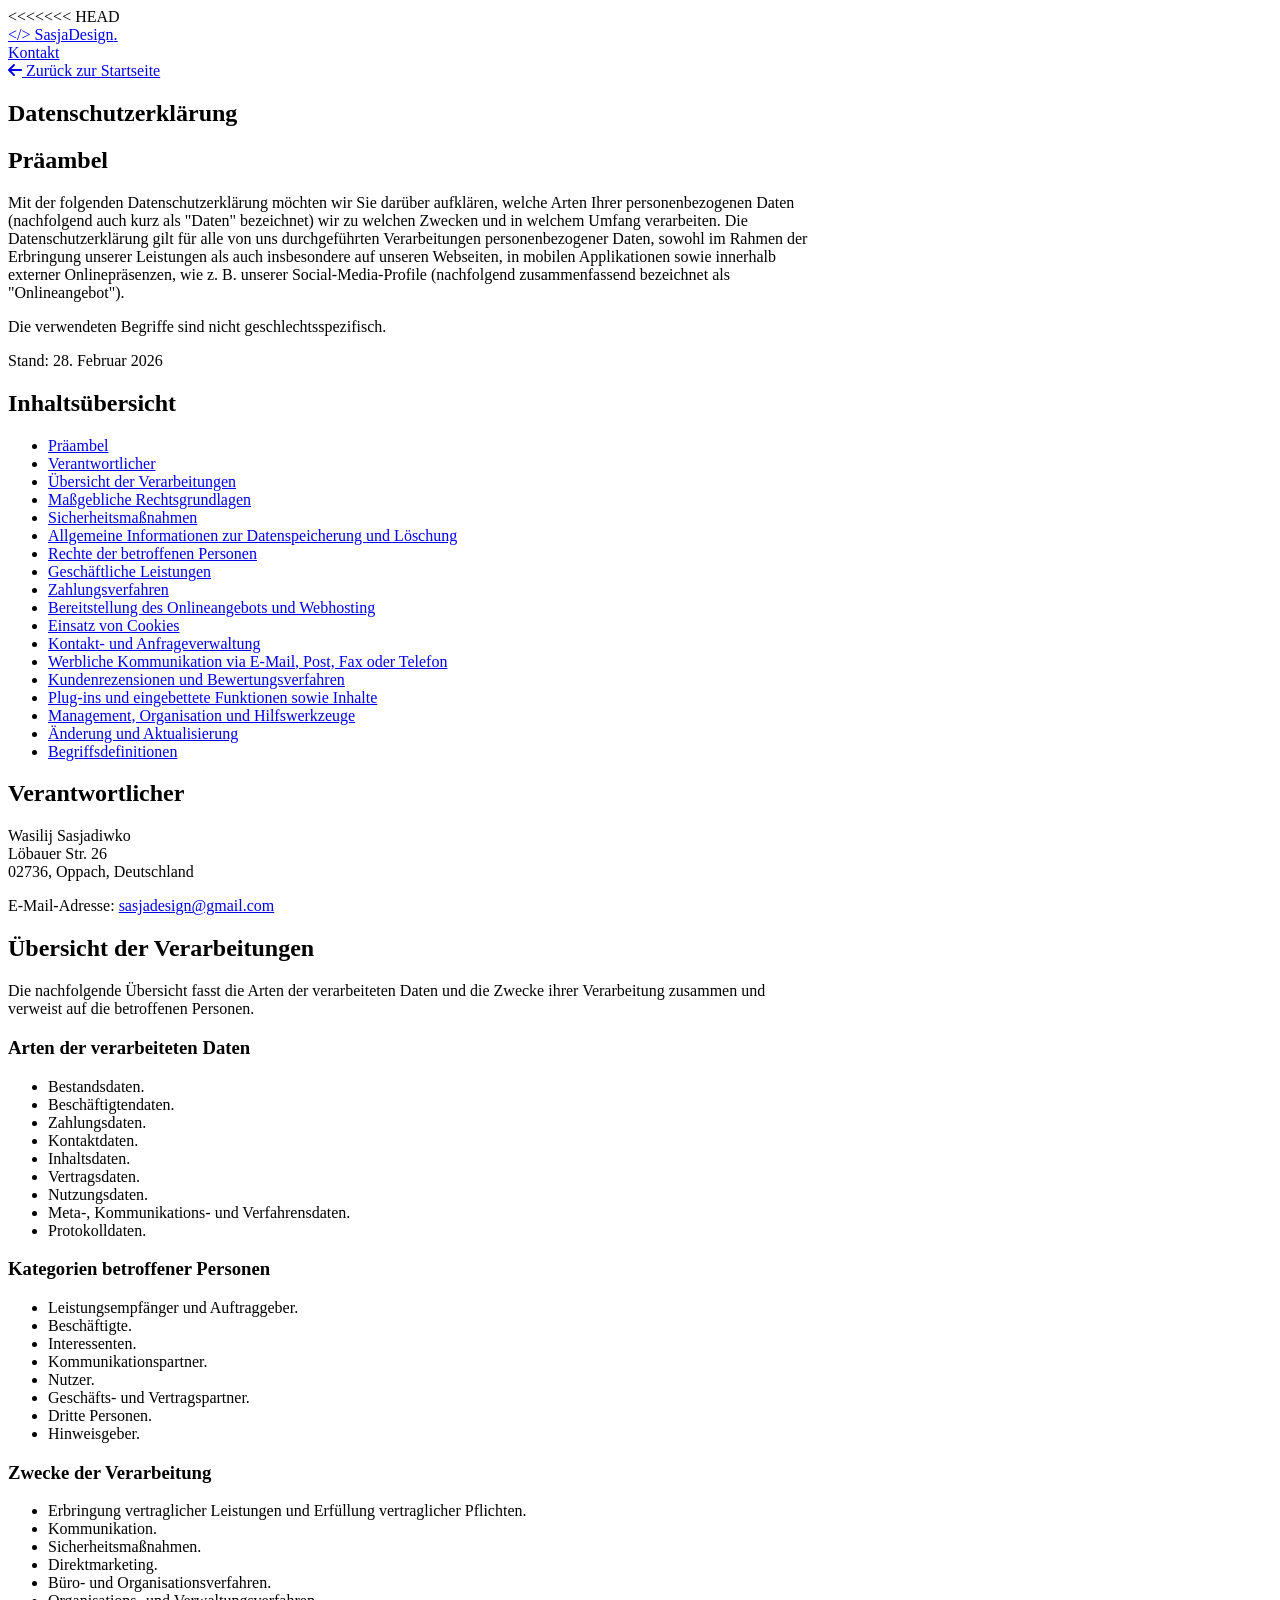
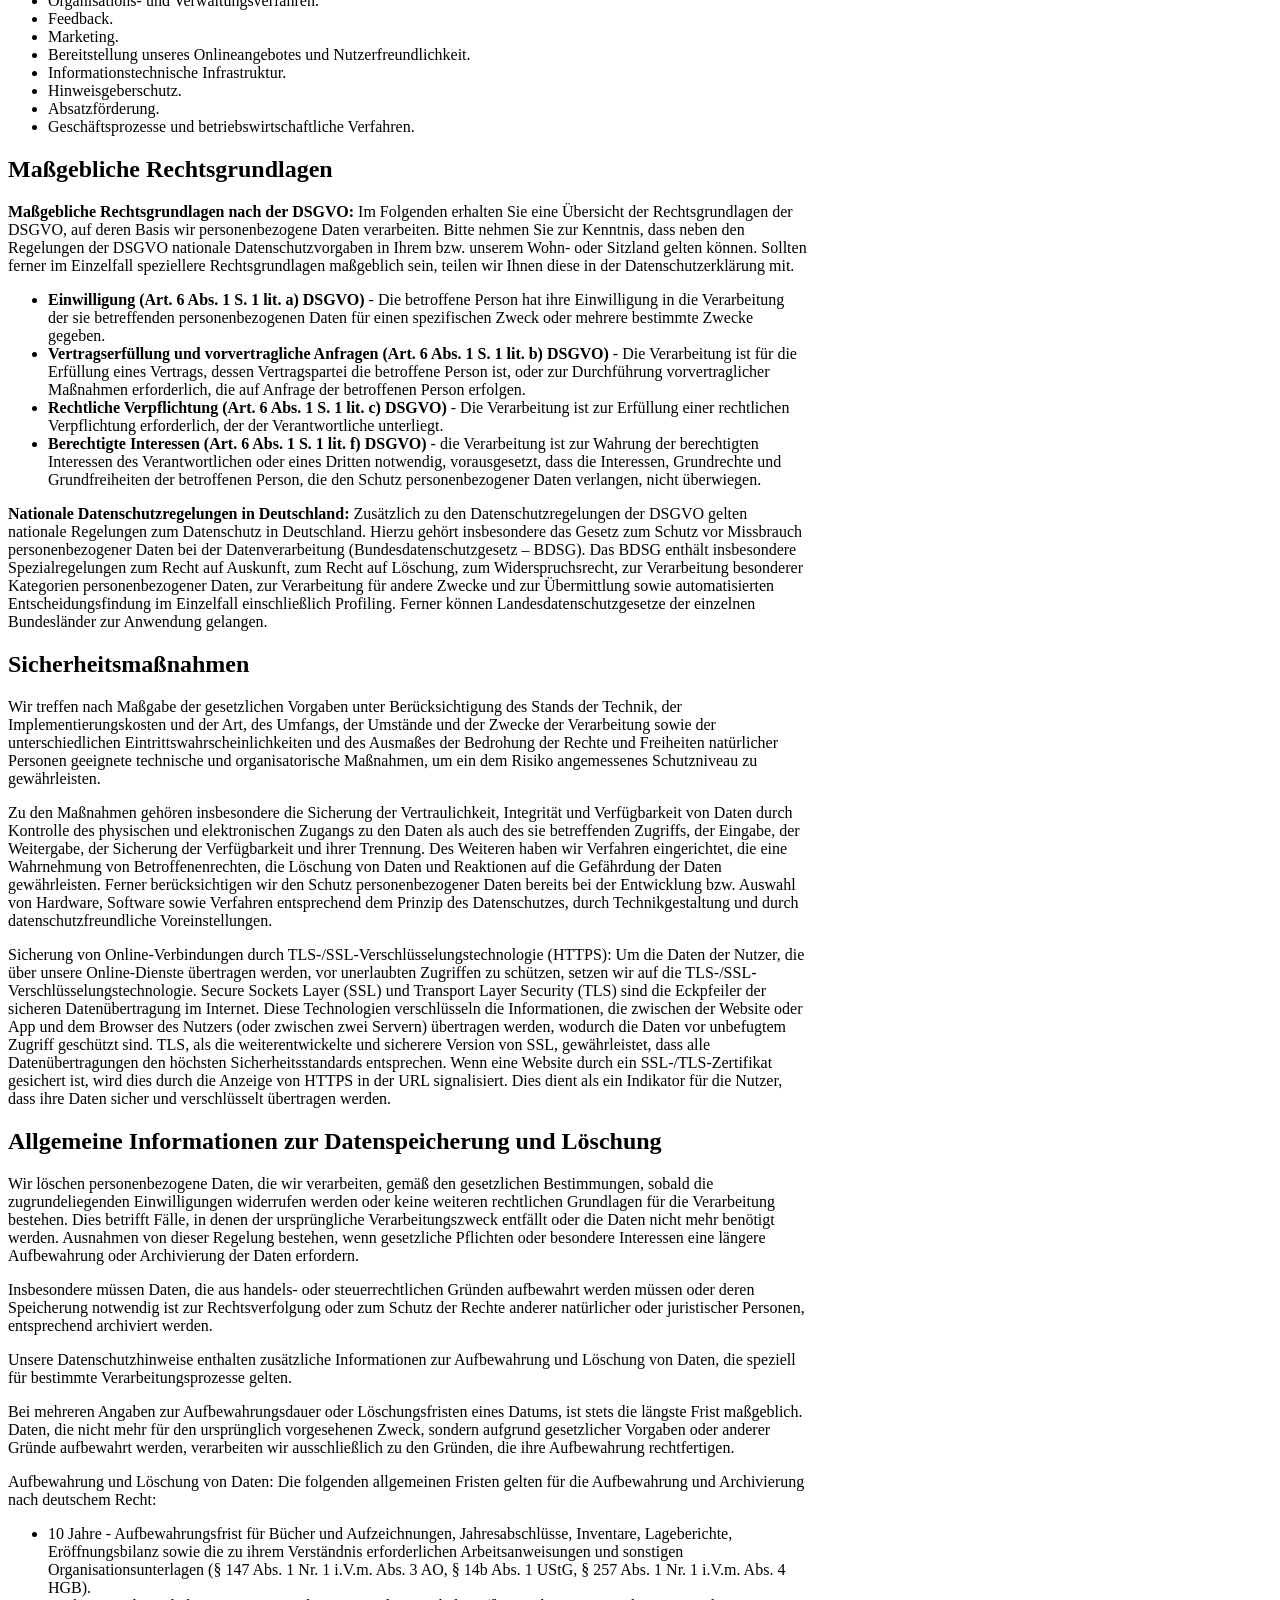
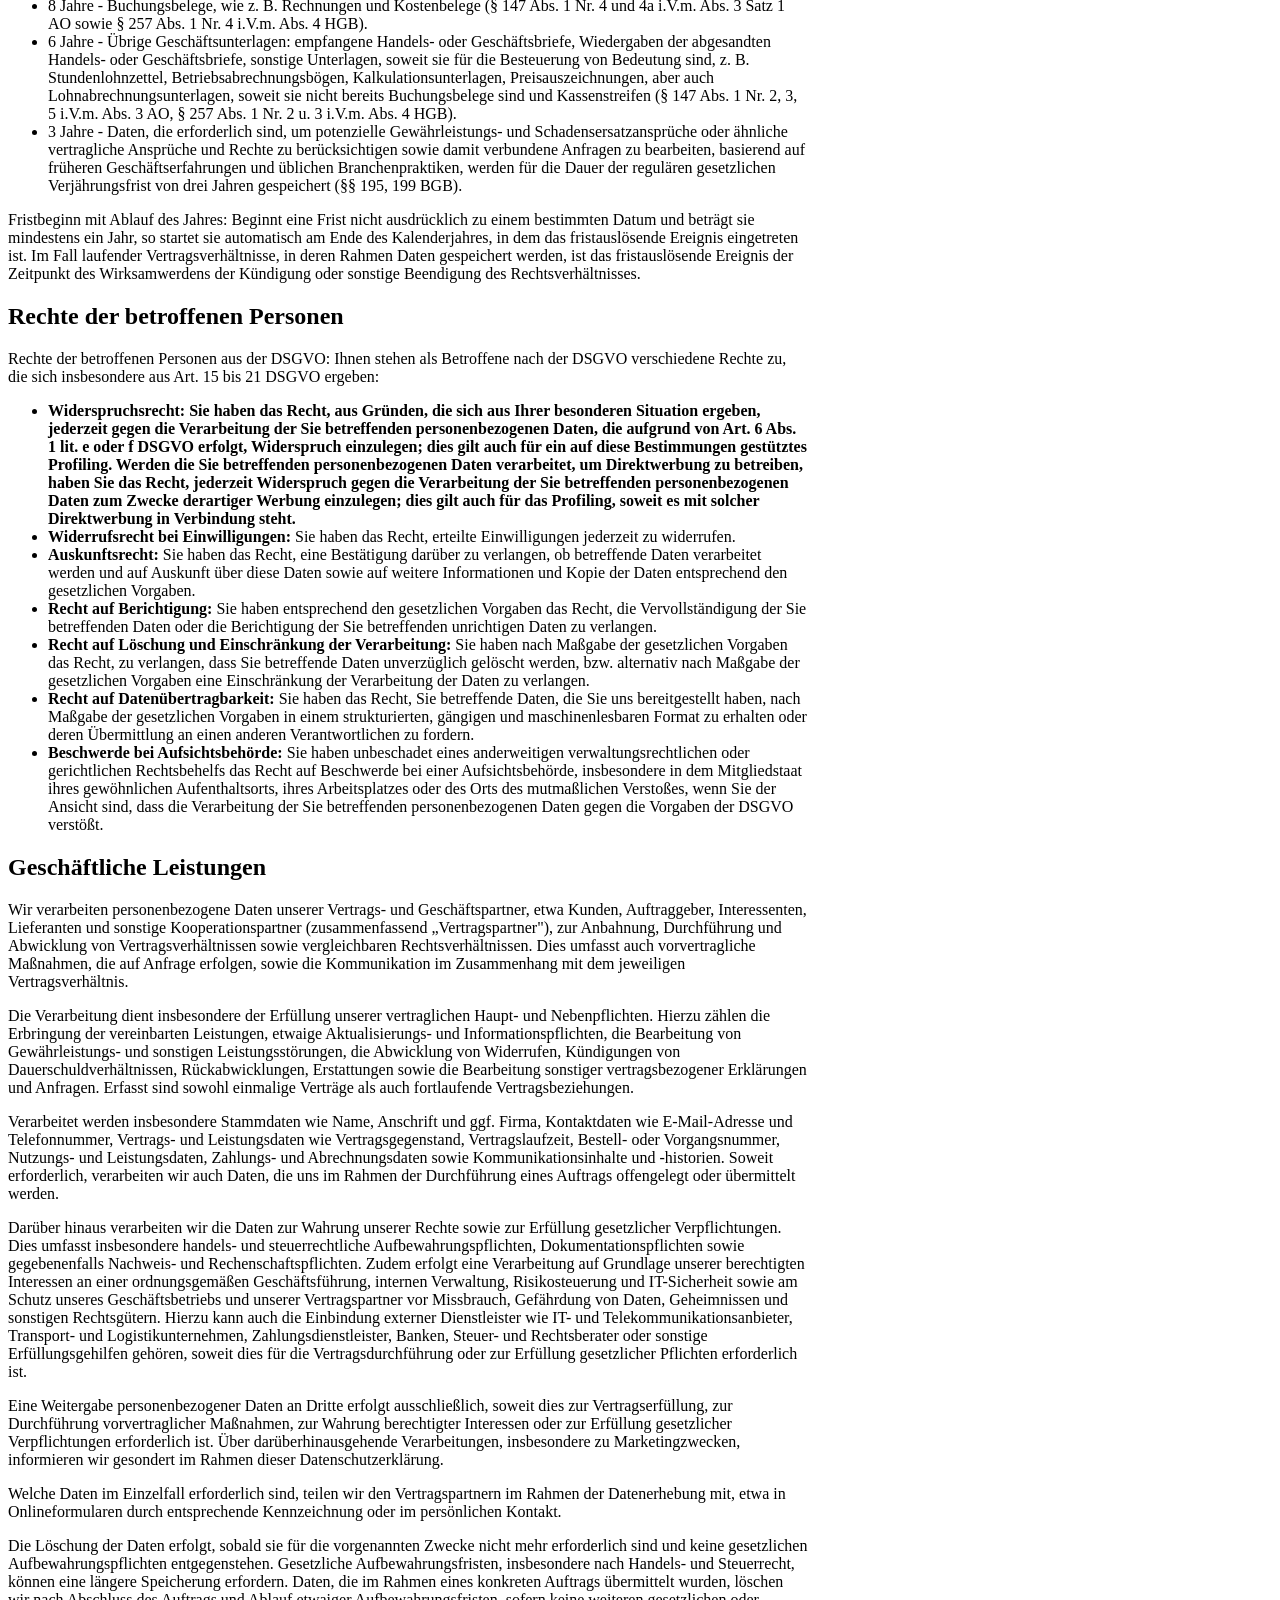
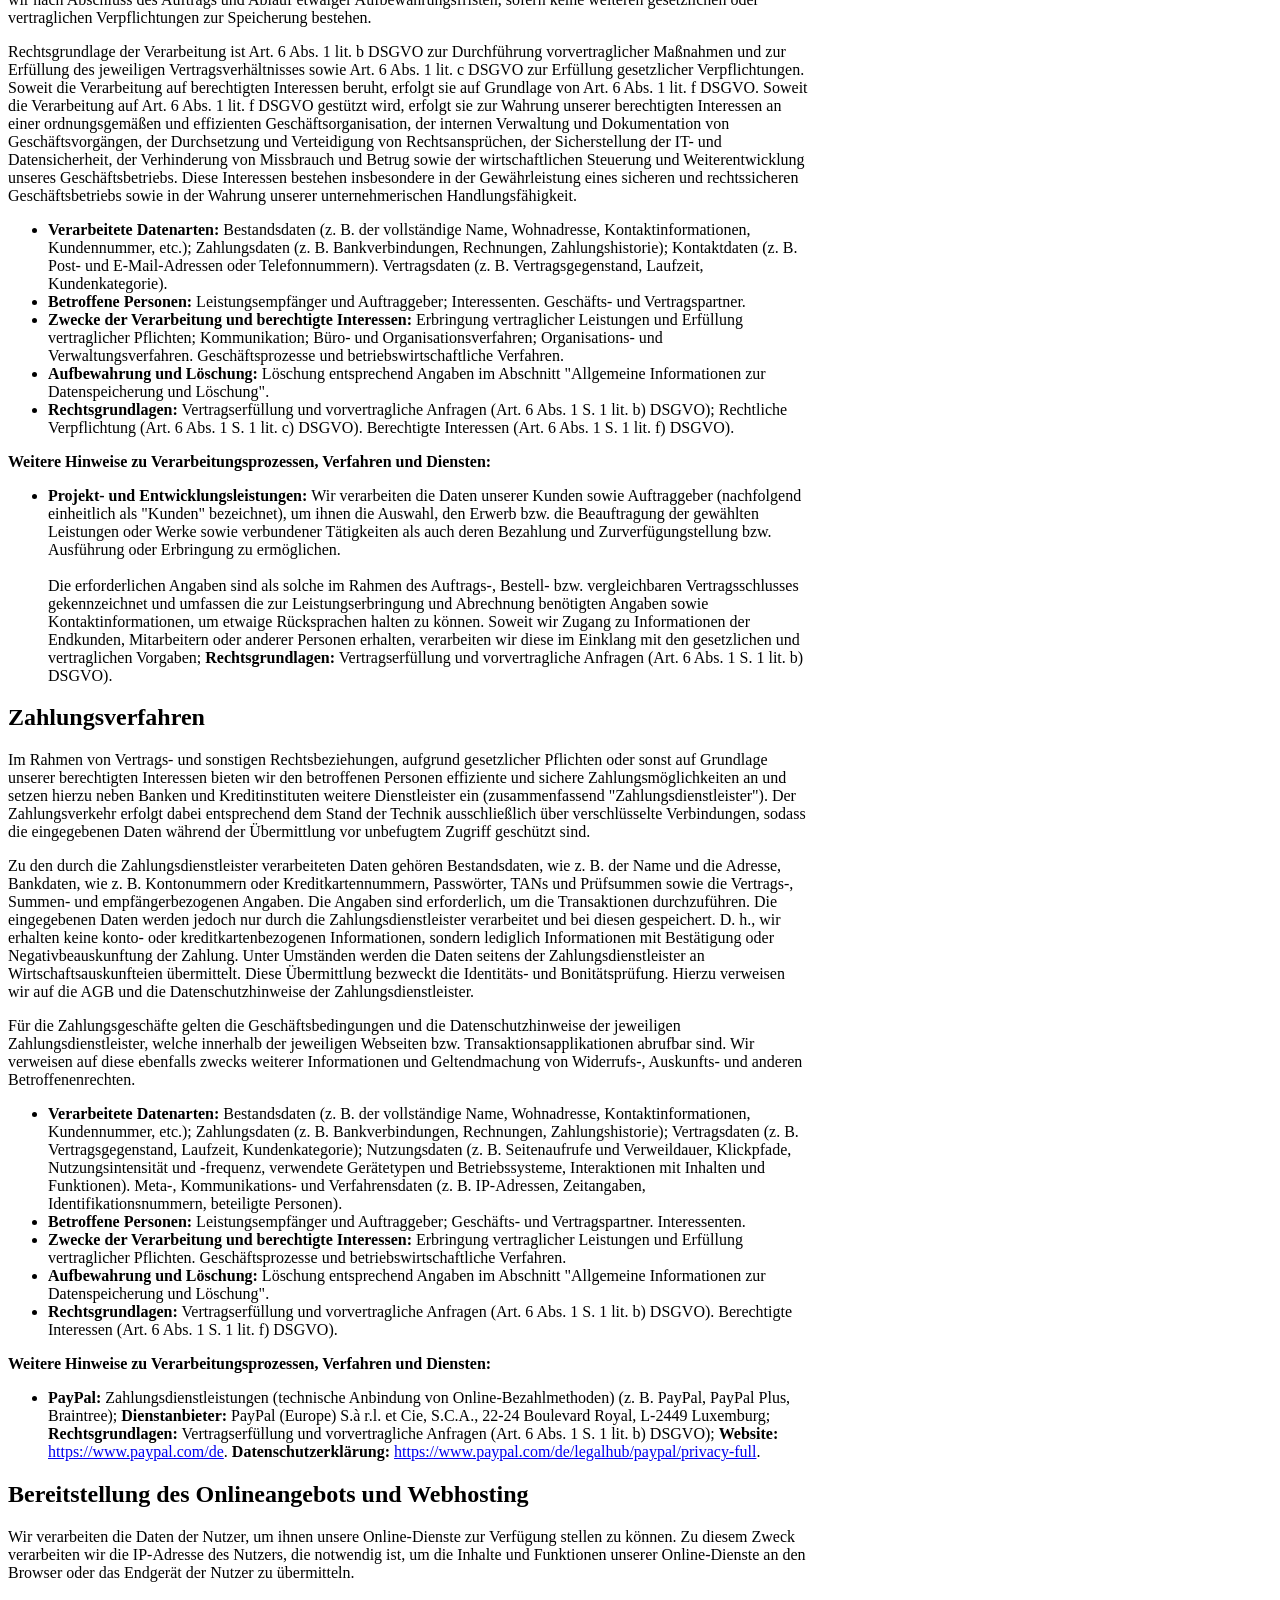
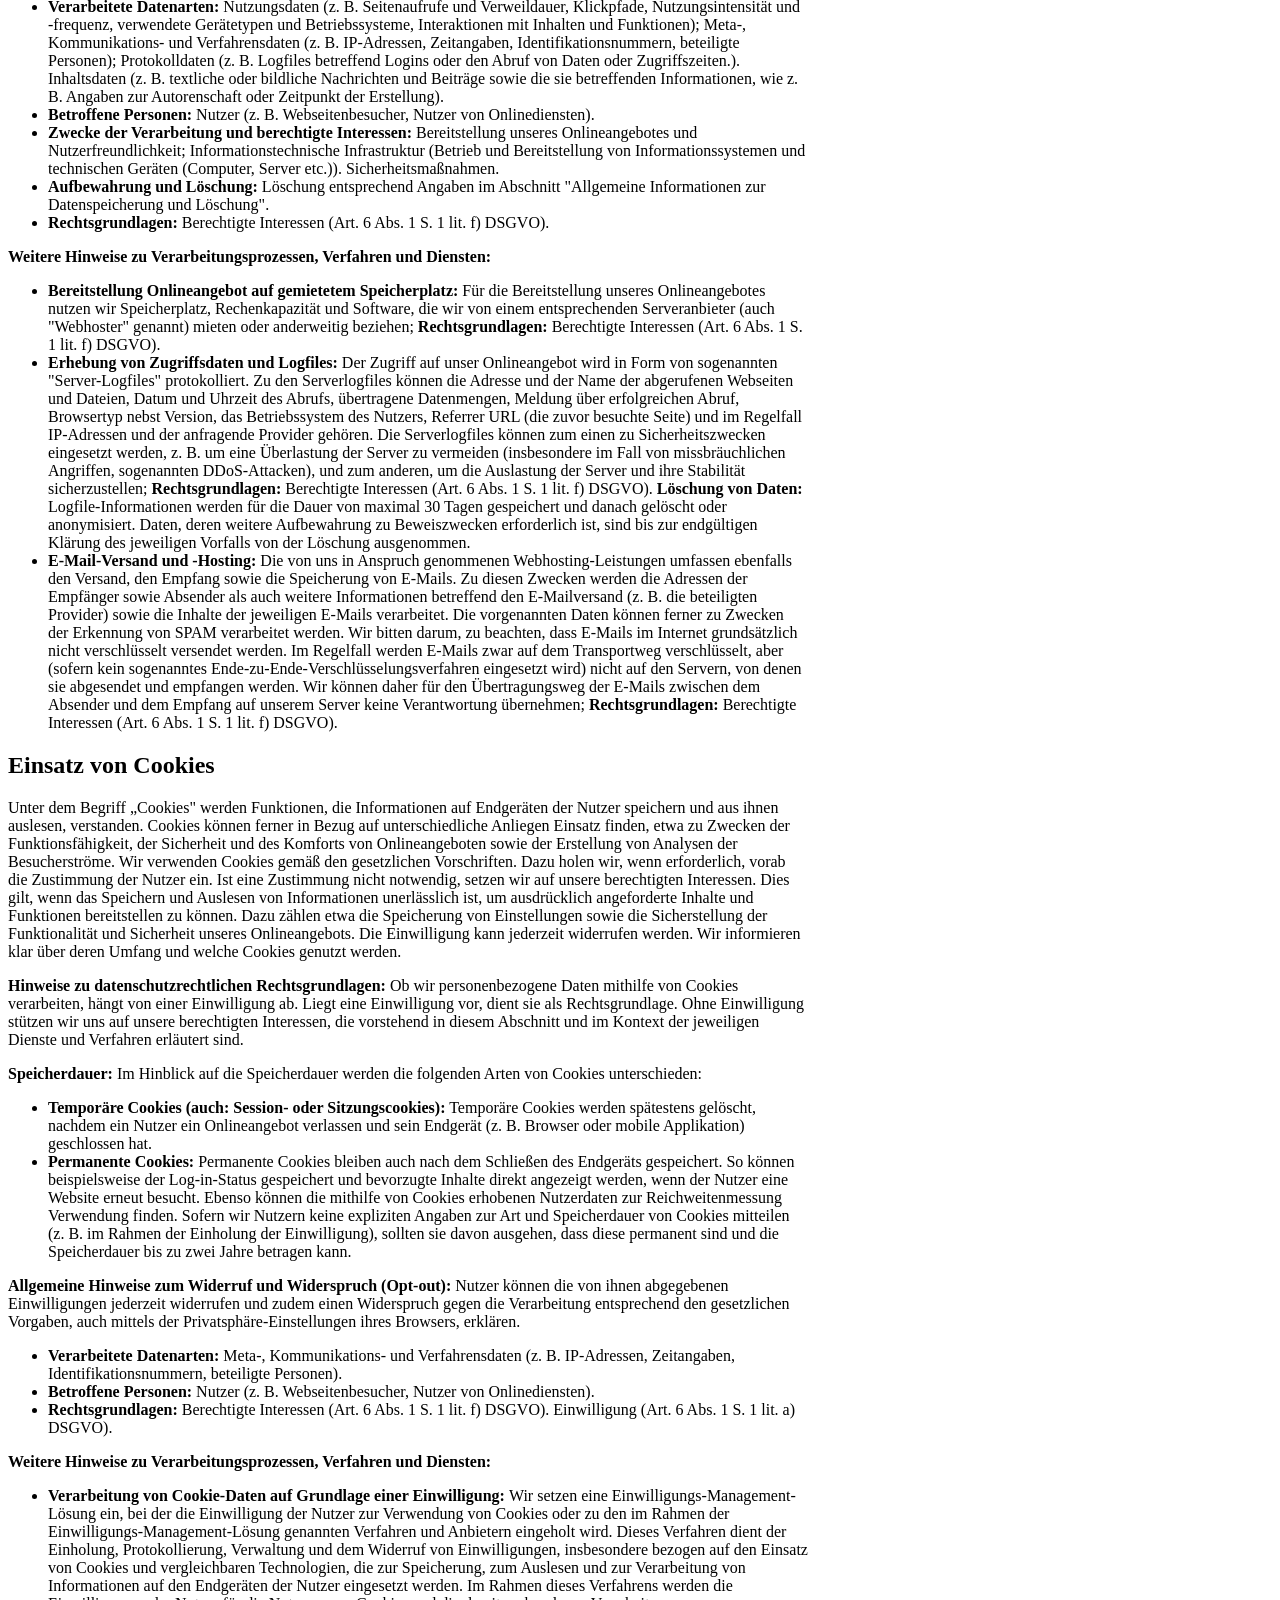
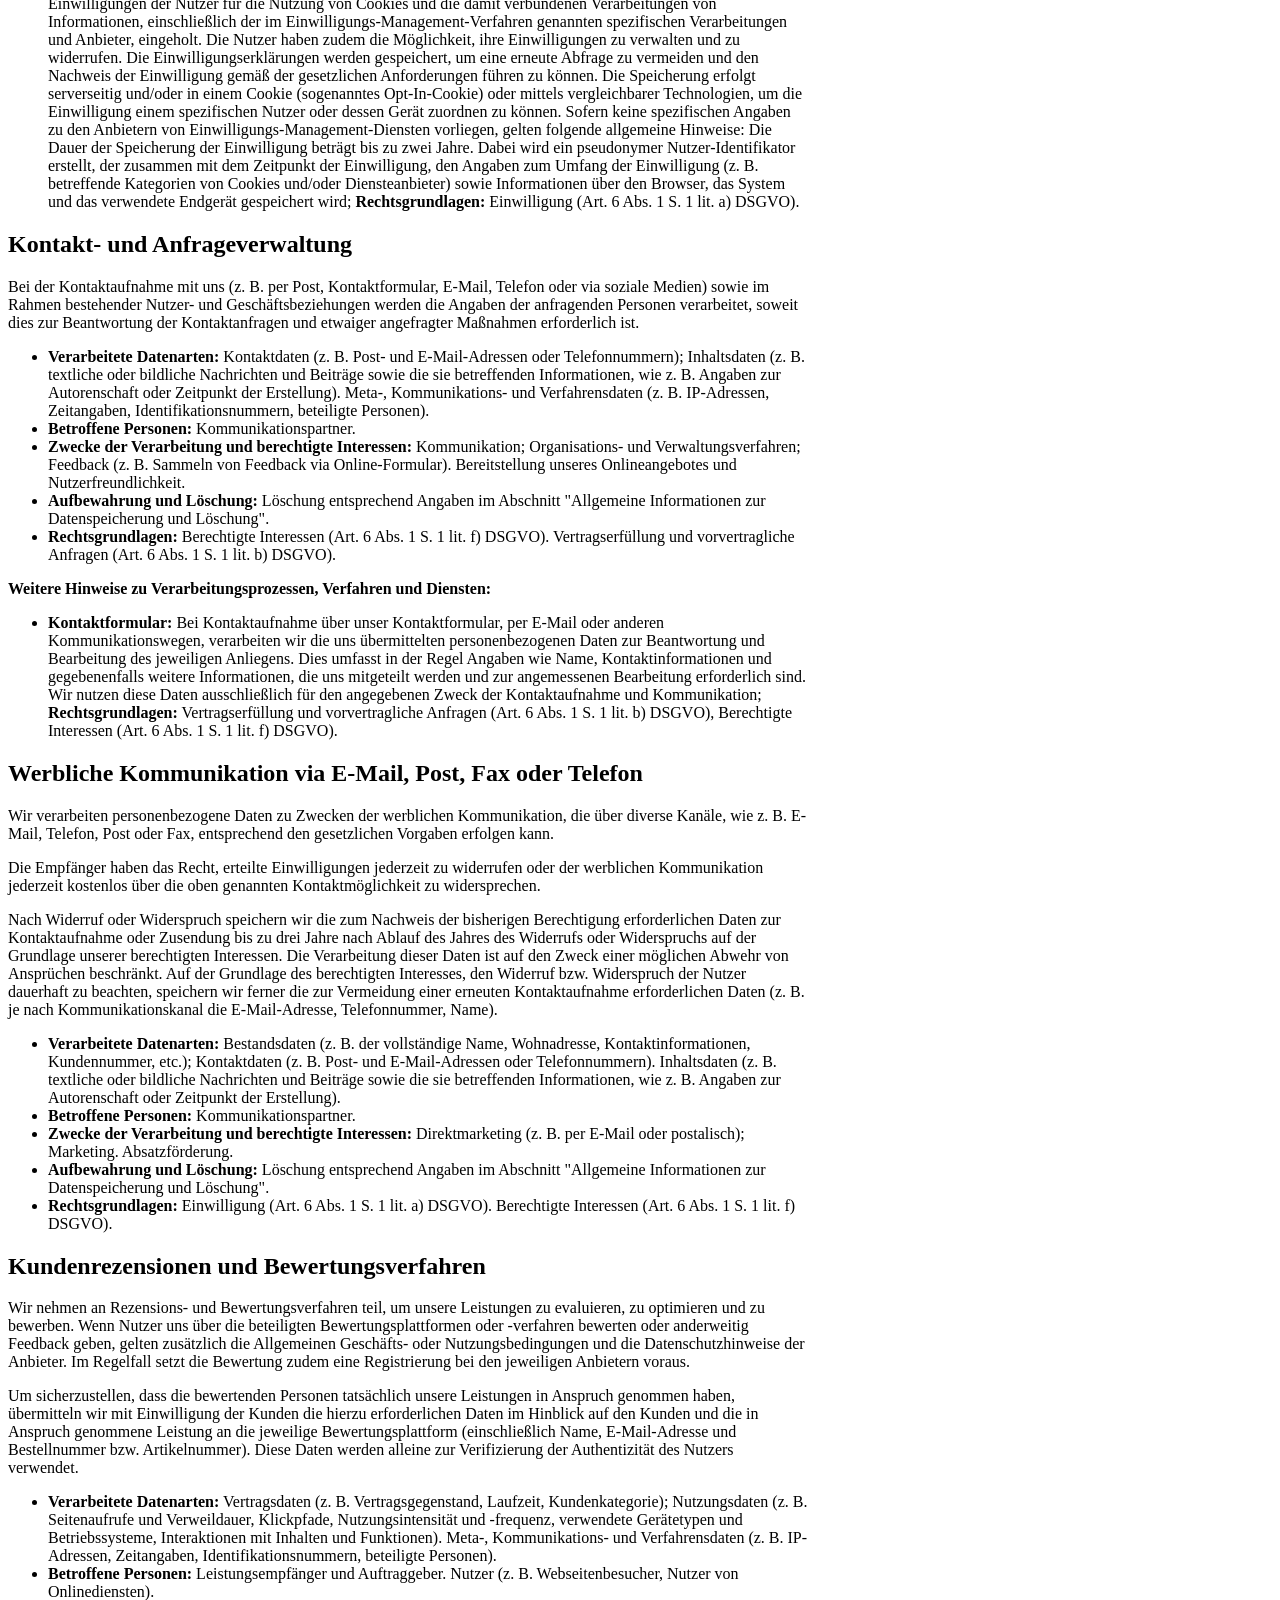
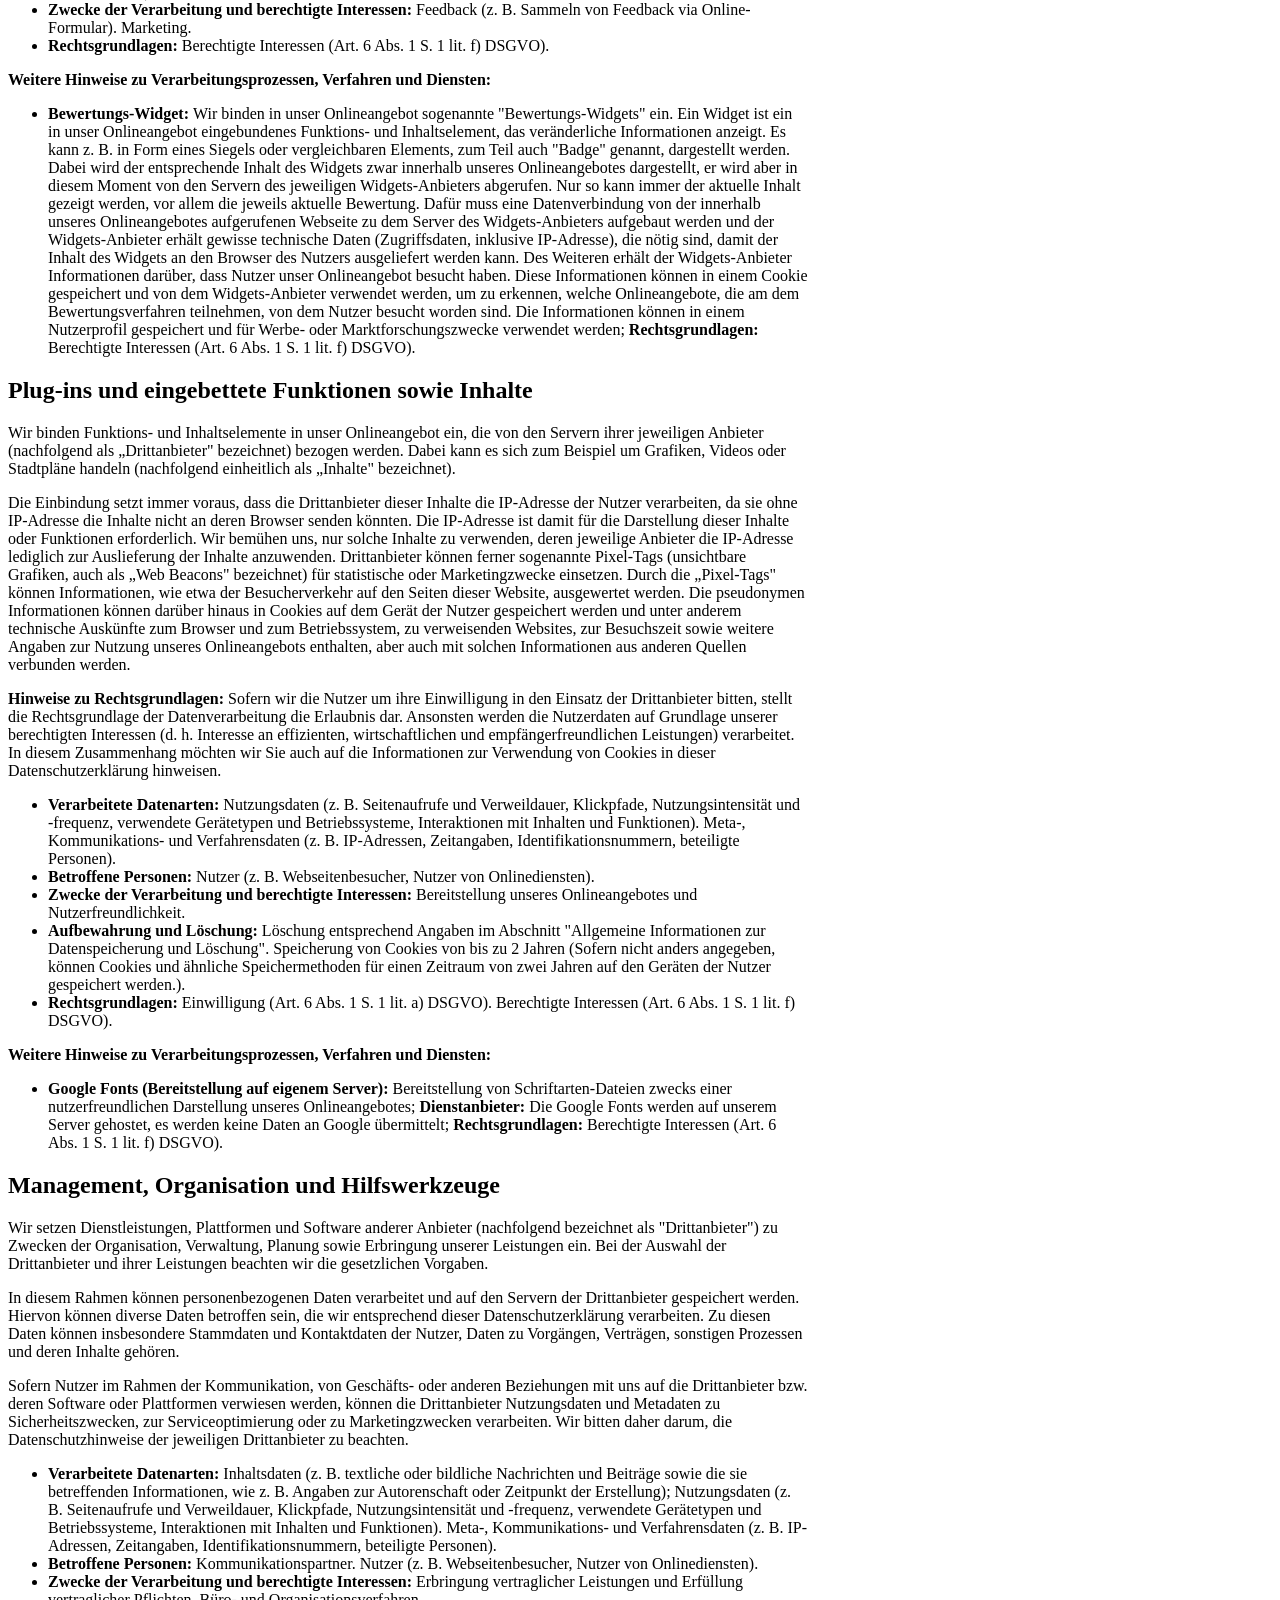
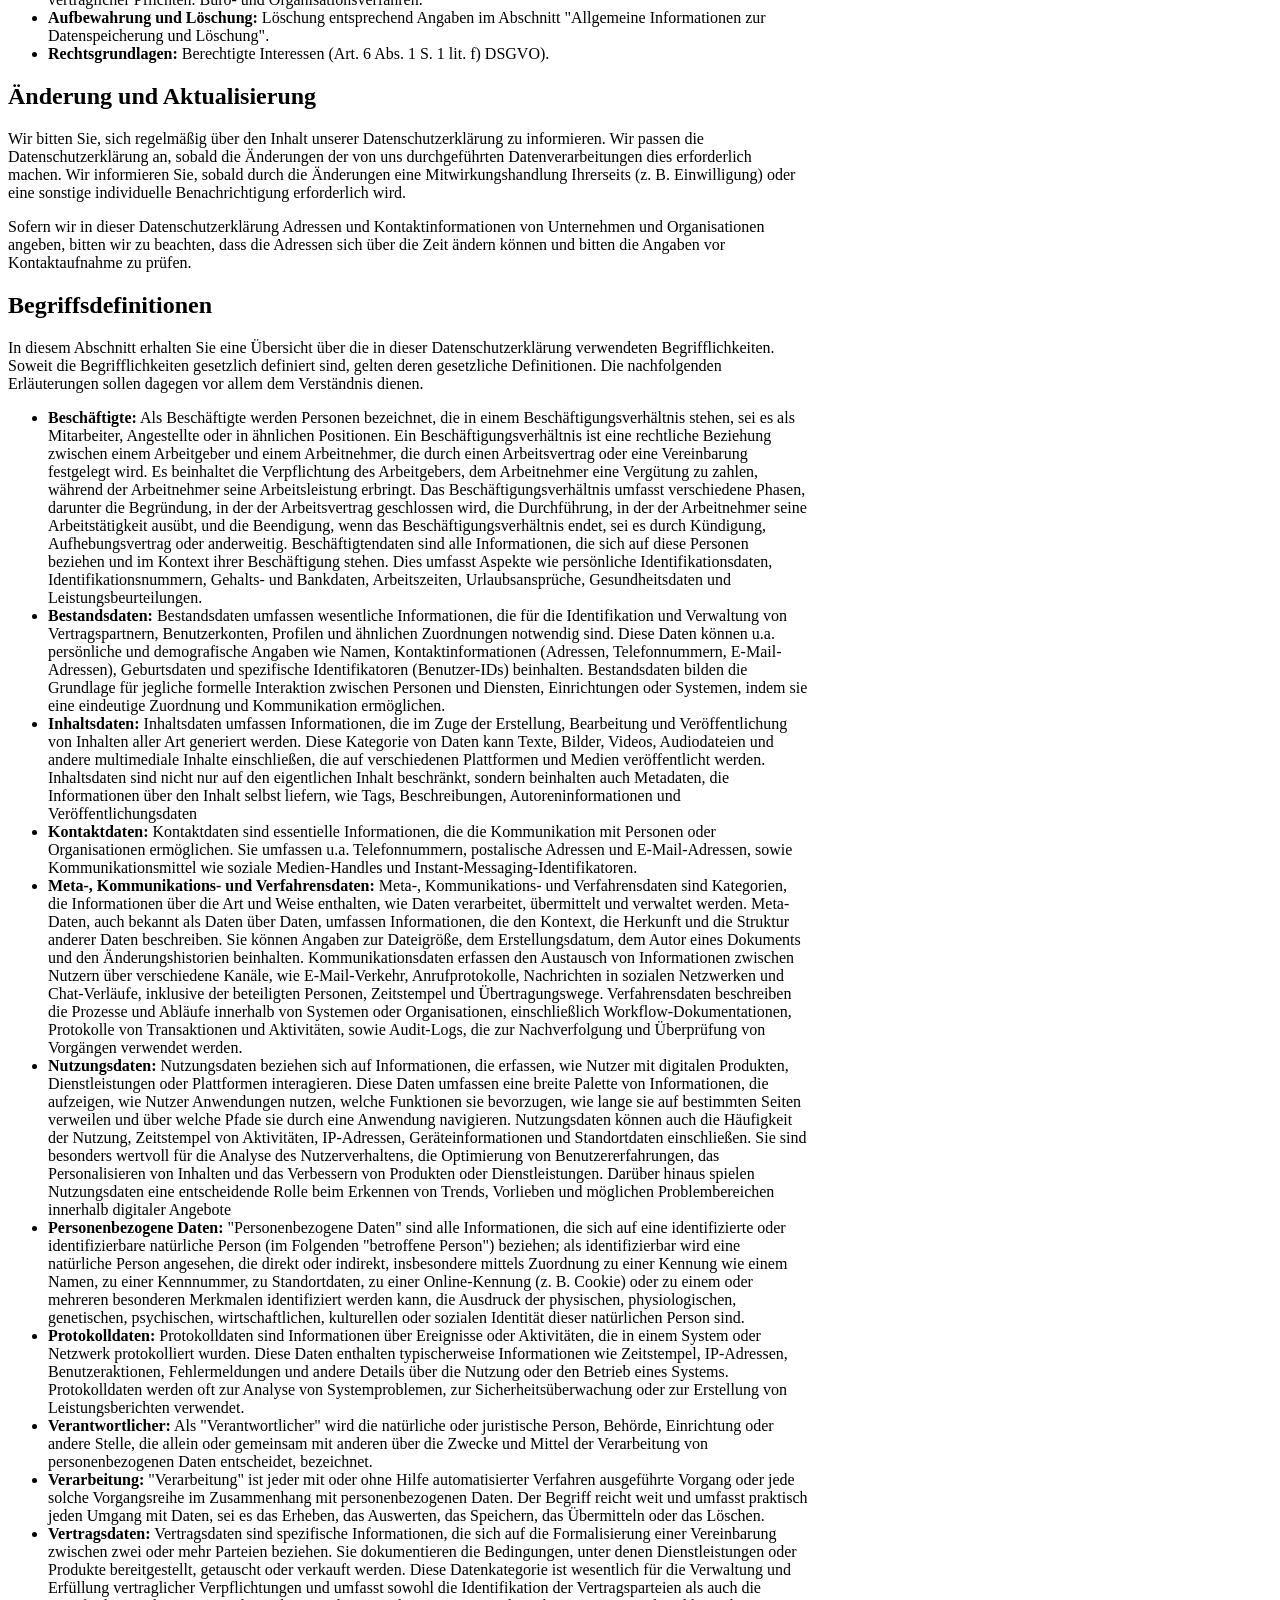
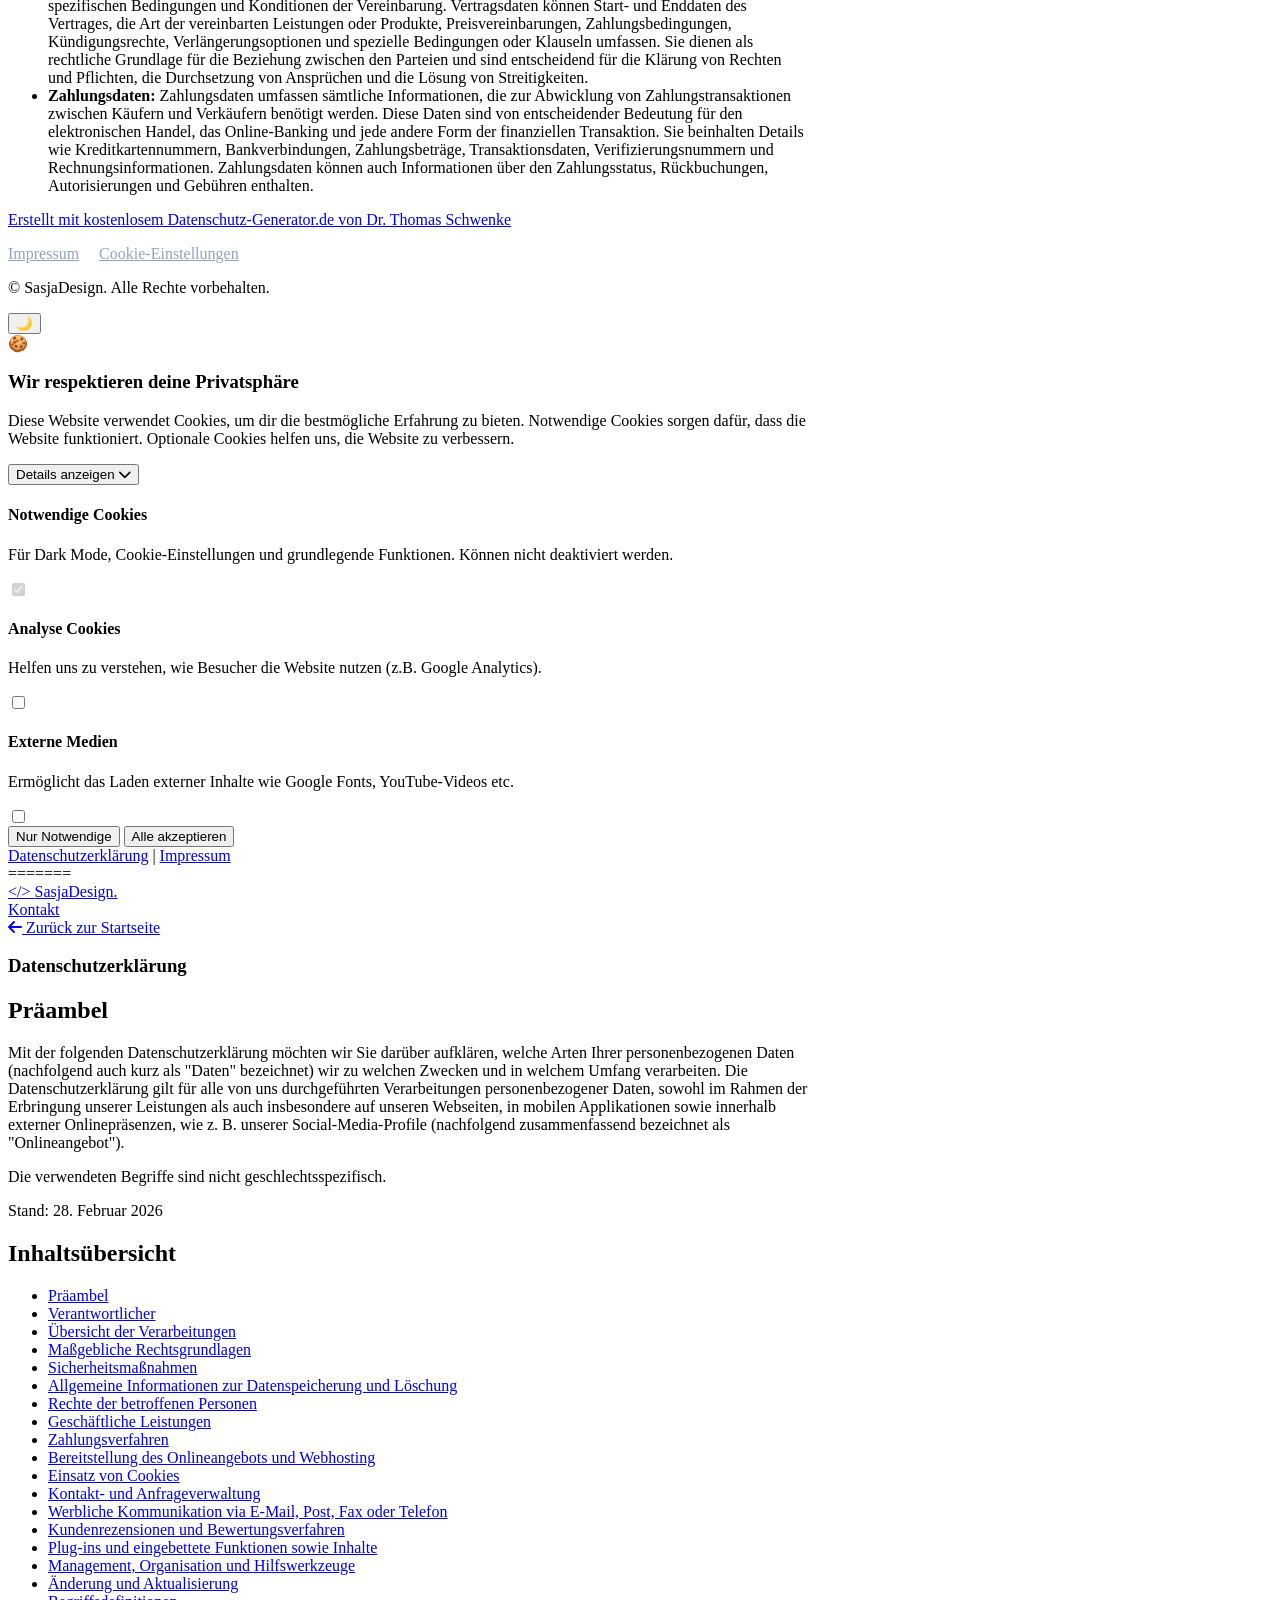
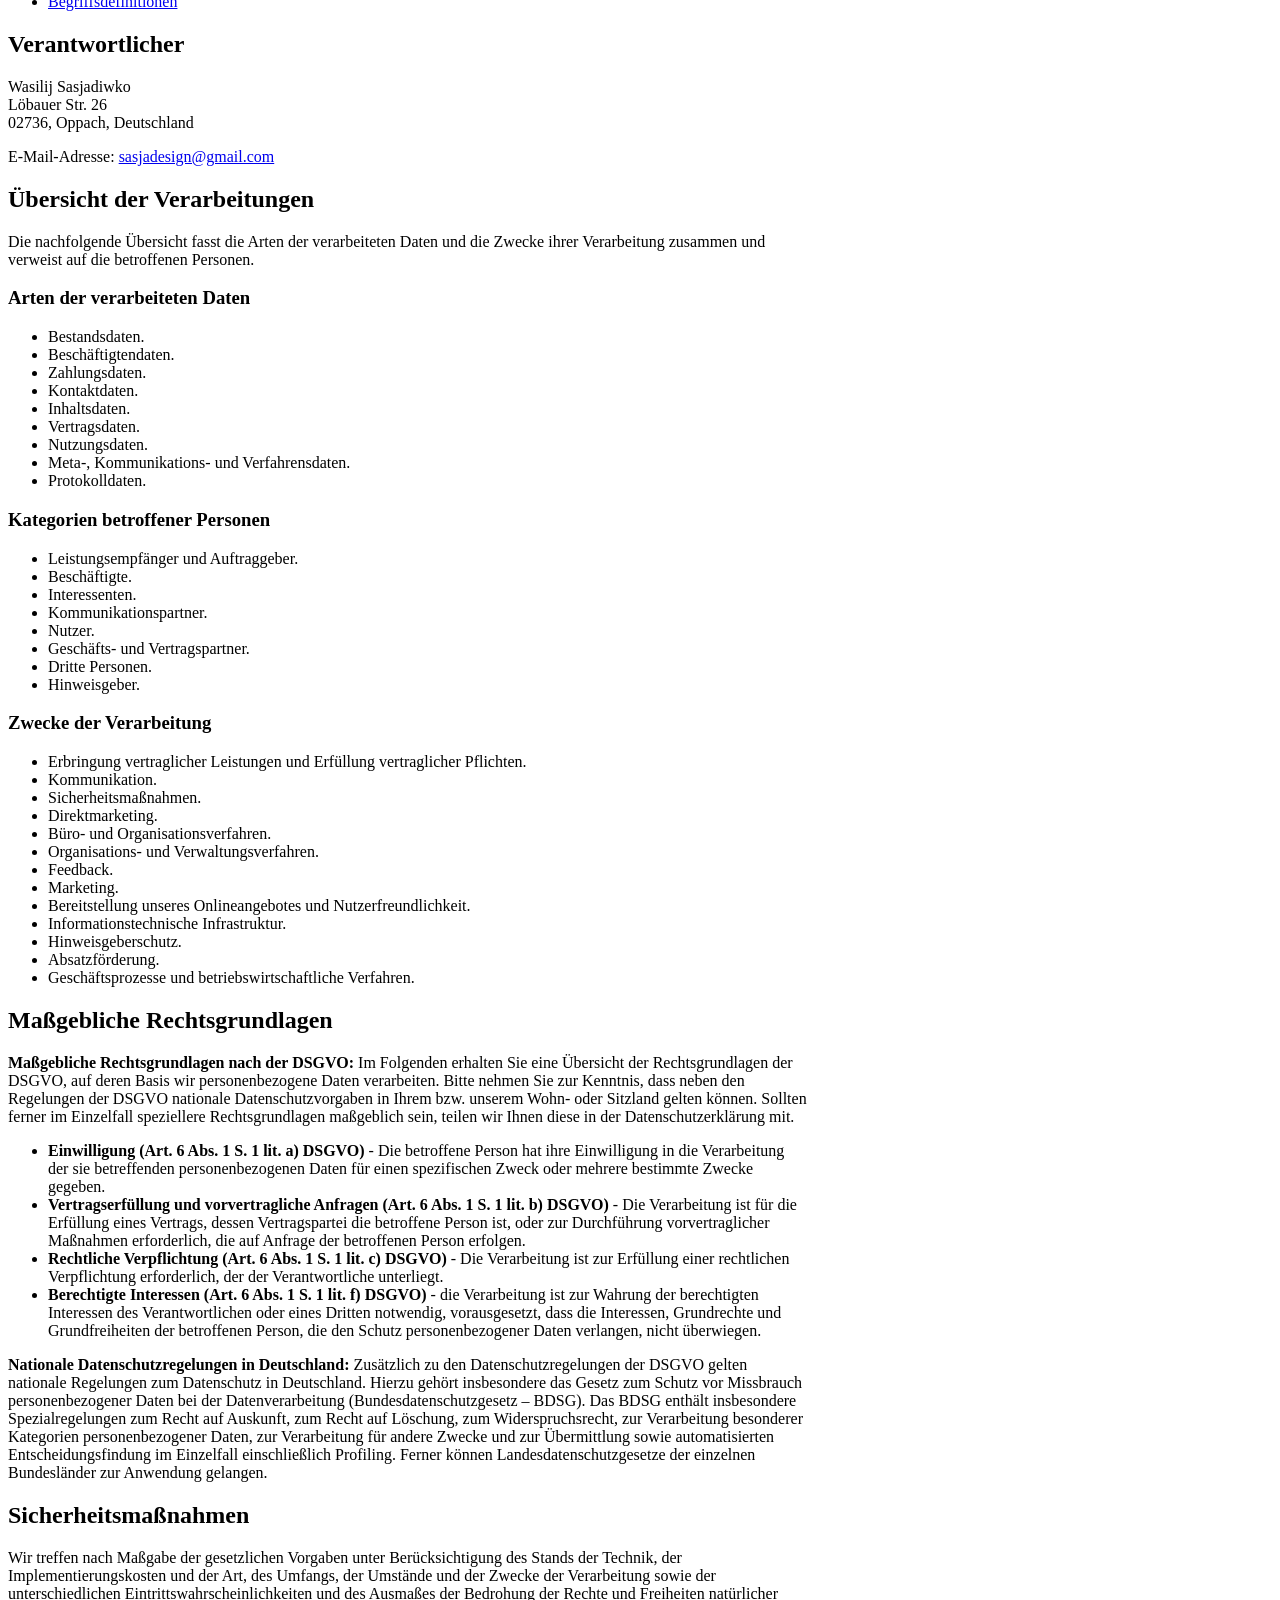
==== datenschutz.html @ 0139d402 "Add files via upload" ====
<<<<<<< HEAD
<!DOCTYPE html>
<html lang="de">
<head>
    <meta charset="UTF-8">
    <meta name="viewport" content="width=device-width, initial-scale=1.0">
    <title>Datenschutz | SasjaDesign Webdesign</title>

    <!-- Dark Mode sofort anwenden. -->
    <script>
        (function(){
            var m=document.cookie.match(/(?:^|;\s*)theme=([^;]*)/);
            var t=m?decodeURIComponent(m[1]):null;
            if(t==='dark'||(!t&&window.matchMedia('(prefers-color-scheme: dark)').matches)){
                document.documentElement.classList.add('dark');
            }
        })();
    </script>

    <link rel="preconnect" href="https://fonts.googleapis.com">
    <link rel="preconnect" href="https://fonts.gstatic.com" crossorigin>
    <link href="https://fonts.googleapis.com/css2?family=Inter:wght@300;400;500;600;700;800;900&family=Plus+Jakarta+Sans:wght@400;500;600;700;800&display=swap" rel="stylesheet">
    <link rel="stylesheet" href="https://cdnjs.cloudflare.com/ajax/libs/font-awesome/6.5.1/css/all.min.css">
    <link rel="stylesheet" href="css/style.css">
</head>
<body>

    <!-- ==================== PAGE LOADER ==================== -->
    <div class="page-loader" id="pageLoader">
        <div class="loader-spinner"></div>
    </div>

    <!-- ==================== NAVBAR ==================== -->
    <nav class="navbar" id="navbar">
        <div class="container nav-container">
            <a href="index.html" class="logo">
                <span class="logo-icon">&lt;/&gt;</span>
                <span class="logo-text">SasjaDesign<span class="logo-dot">.</span></span>
            </a>
            <div class="nav-actions">
                <a href="index.html#contact" class="btn btn-primary nav-cta">Kontakt</a>
            </div>
        </div>
    </nav>

    <!-- ==================== DATENSCHUTZ ==================== -->
    <section class="legal-page">
        <div class="container" style="max-width: 800px;">
            <a href="index.html" class="back-link">
                <i class="fas fa-arrow-left"></i> Zurück zur Startseite
            </a>

           <h1>Datenschutzerklärung</h1>
<h2 id="m716">Präambel</h2>
<p>Mit der folgenden Datenschutzerklärung möchten wir Sie darüber aufklären, welche Arten Ihrer personenbezogenen Daten (nachfolgend auch kurz als "Daten" bezeichnet) wir zu welchen Zwecken und in welchem Umfang verarbeiten. Die Datenschutzerklärung gilt für alle von uns durchgeführten Verarbeitungen personenbezogener Daten, sowohl im Rahmen der Erbringung unserer Leistungen als auch insbesondere auf unseren Webseiten, in mobilen Applikationen sowie innerhalb externer Onlinepräsenzen, wie z. B. unserer Social-Media-Profile (nachfolgend zusammenfassend bezeichnet als "Onlineangebot").</p>
<p>Die verwendeten Begriffe sind nicht geschlechtsspezifisch.</p>

<p>Stand: 28. Februar 2026</p><h2>Inhaltsübersicht</h2> <ul class="index"><li><a class="index-link" href="#m716">Präambel</a></li><li><a class="index-link" href="#m3">Verantwortlicher</a></li><li><a class="index-link" href="#mOverview">Übersicht der Verarbeitungen</a></li><li><a class="index-link" href="#m2427">Maßgebliche Rechtsgrundlagen</a></li><li><a class="index-link" href="#m27">Sicherheitsmaßnahmen</a></li><li><a class="index-link" href="#m12">Allgemeine Informationen zur Datenspeicherung und Löschung</a></li><li><a class="index-link" href="#m10">Rechte der betroffenen Personen</a></li><li><a class="index-link" href="#m317">Geschäftliche Leistungen</a></li><li><a class="index-link" href="#m326">Zahlungsverfahren</a></li><li><a class="index-link" href="#m225">Bereitstellung des Onlineangebots und Webhosting</a></li><li><a class="index-link" href="#m134">Einsatz von Cookies</a></li><li><a class="index-link" href="#m182">Kontakt- und Anfrageverwaltung</a></li><li><a class="index-link" href="#m638">Werbliche Kommunikation via E-Mail, Post, Fax oder Telefon</a></li><li><a class="index-link" href="#m299">Kundenrezensionen und Bewertungsverfahren</a></li><li><a class="index-link" href="#m328">Plug-ins und eingebettete Funktionen sowie Inhalte</a></li><li><a class="index-link" href="#m723">Management, Organisation und Hilfswerkzeuge</a></li><li><a class="index-link" href="#m15">Änderung und Aktualisierung</a></li><li><a class="index-link" href="#m42">Begriffsdefinitionen</a></li></ul><h2 id="m3">Verantwortlicher</h2><p>Wasilij Sasjadiwko<br>Löbauer Str. 26<br>02736, Oppach, Deutschland</p>
<p>E-Mail-Adresse: <a href="mailto:sasjadesign@gmail.com">sasjadesign@gmail.com</a></p>

<h2 id="mOverview">Übersicht der Verarbeitungen</h2><p>Die nachfolgende Übersicht fasst die Arten der verarbeiteten Daten und die Zwecke ihrer Verarbeitung zusammen und verweist auf die betroffenen Personen.</p><h3>Arten der verarbeiteten Daten</h3>
<ul><li>Bestandsdaten.</li><li>Beschäftigtendaten.</li><li>Zahlungsdaten.</li><li>Kontaktdaten.</li><li>Inhaltsdaten.</li><li>Vertragsdaten.</li><li>Nutzungsdaten.</li><li>Meta-, Kommunikations- und Verfahrensdaten.</li><li>Protokolldaten.</li></ul><h3>Kategorien betroffener Personen</h3><ul><li>Leistungsempfänger und Auftraggeber.</li><li>Beschäftigte.</li><li>Interessenten.</li><li>Kommunikationspartner.</li><li>Nutzer.</li><li>Geschäfts- und Vertragspartner.</li><li>Dritte Personen.</li><li>Hinweisgeber.</li></ul><h3>Zwecke der Verarbeitung</h3><ul><li>Erbringung vertraglicher Leistungen und Erfüllung vertraglicher Pflichten.</li><li>Kommunikation.</li><li>Sicherheitsmaßnahmen.</li><li>Direktmarketing.</li><li>Büro- und Organisationsverfahren.</li><li>Organisations- und Verwaltungsverfahren.</li><li>Feedback.</li><li>Marketing.</li><li>Bereitstellung unseres Onlineangebotes und Nutzerfreundlichkeit.</li><li>Informationstechnische Infrastruktur.</li><li>Hinweisgeberschutz.</li><li>Absatzförderung.</li><li>Geschäftsprozesse und betriebswirtschaftliche Verfahren.</li></ul><h2 id="m2427">Maßgebliche Rechtsgrundlagen</h2><p><strong>Maßgebliche Rechtsgrundlagen nach der DSGVO: </strong>Im Folgenden erhalten Sie eine Übersicht der Rechtsgrundlagen der DSGVO, auf deren Basis wir personenbezogene Daten verarbeiten. Bitte nehmen Sie zur Kenntnis, dass neben den Regelungen der DSGVO nationale Datenschutzvorgaben in Ihrem bzw. unserem Wohn- oder Sitzland gelten können. Sollten ferner im Einzelfall speziellere Rechtsgrundlagen maßgeblich sein, teilen wir Ihnen diese in der Datenschutzerklärung mit.</p>
 <ul><li><strong>Einwilligung (Art. 6 Abs. 1 S. 1 lit. a) DSGVO)</strong> - Die betroffene Person hat ihre Einwilligung in die Verarbeitung der sie betreffenden personenbezogenen Daten für einen spezifischen Zweck oder mehrere bestimmte Zwecke gegeben.</li><li><strong>Vertragserfüllung und vorvertragliche Anfragen (Art. 6 Abs. 1 S. 1 lit. b) DSGVO)</strong> - Die Verarbeitung ist für die Erfüllung eines Vertrags, dessen Vertragspartei die betroffene Person ist, oder zur Durchführung vorvertraglicher Maßnahmen erforderlich, die auf Anfrage der betroffenen Person erfolgen.</li><li><strong>Rechtliche Verpflichtung (Art. 6 Abs. 1 S. 1 lit. c) DSGVO)</strong> - Die Verarbeitung ist zur Erfüllung einer rechtlichen Verpflichtung erforderlich, der der Verantwortliche unterliegt.</li><li><strong>Berechtigte Interessen (Art. 6 Abs. 1 S. 1 lit. f) DSGVO)</strong> - die Verarbeitung ist zur Wahrung der berechtigten Interessen des Verantwortlichen oder eines Dritten notwendig, vorausgesetzt, dass die Interessen, Grundrechte und Grundfreiheiten der betroffenen Person, die den Schutz personenbezogener Daten verlangen, nicht überwiegen.</li></ul><p><strong>Nationale Datenschutzregelungen in Deutschland: </strong>Zusätzlich zu den Datenschutzregelungen der DSGVO gelten nationale Regelungen zum Datenschutz in Deutschland. Hierzu gehört insbesondere das Gesetz zum Schutz vor Missbrauch personenbezogener Daten bei der Datenverarbeitung (Bundesdatenschutzgesetz – BDSG). Das BDSG enthält insbesondere Spezialregelungen zum Recht auf Auskunft, zum Recht auf Löschung, zum Widerspruchsrecht, zur Verarbeitung besonderer Kategorien personenbezogener Daten, zur Verarbeitung für andere Zwecke und zur Übermittlung sowie automatisierten Entscheidungsfindung im Einzelfall einschließlich Profiling. Ferner können Landesdatenschutzgesetze der einzelnen Bundesländer zur Anwendung gelangen.</p>

<h2 id="m27">Sicherheitsmaßnahmen</h2><p>Wir treffen nach Maßgabe der gesetzlichen Vorgaben unter Berücksichtigung des Stands der Technik, der Implementierungskosten und der Art, des Umfangs, der Umstände und der Zwecke der Verarbeitung sowie der unterschiedlichen Eintrittswahrscheinlichkeiten und des Ausmaßes der Bedrohung der Rechte und Freiheiten natürlicher Personen geeignete technische und organisatorische Maßnahmen, um ein dem Risiko angemessenes Schutzniveau zu gewährleisten.</p>
<p>Zu den Maßnahmen gehören insbesondere die Sicherung der Vertraulichkeit, Integrität und Verfügbarkeit von Daten durch Kontrolle des physischen und elektronischen Zugangs zu den Daten als auch des sie betreffenden Zugriffs, der Eingabe, der Weitergabe, der Sicherung der Verfügbarkeit und ihrer Trennung. Des Weiteren haben wir Verfahren eingerichtet, die eine Wahrnehmung von Betroffenenrechten, die Löschung von Daten und Reaktionen auf die Gefährdung der Daten gewährleisten. Ferner berücksichtigen wir den Schutz personenbezogener Daten bereits bei der Entwicklung bzw. Auswahl von Hardware, Software sowie Verfahren entsprechend dem Prinzip des Datenschutzes, durch Technikgestaltung und durch datenschutzfreundliche Voreinstellungen.</p>
<p>Sicherung von Online-Verbindungen durch TLS-/SSL-Verschlüsselungstechnologie (HTTPS): Um die Daten der Nutzer, die über unsere Online-Dienste übertragen werden, vor unerlaubten Zugriffen zu schützen, setzen wir auf die TLS-/SSL-Verschlüsselungstechnologie. Secure Sockets Layer (SSL) und Transport Layer Security (TLS) sind die Eckpfeiler der sicheren Datenübertragung im Internet. Diese Technologien verschlüsseln die Informationen, die zwischen der Website oder App und dem Browser des Nutzers (oder zwischen zwei Servern) übertragen werden, wodurch die Daten vor unbefugtem Zugriff geschützt sind. TLS, als die weiterentwickelte und sicherere Version von SSL, gewährleistet, dass alle Datenübertragungen den höchsten Sicherheitsstandards entsprechen. Wenn eine Website durch ein SSL-/TLS-Zertifikat gesichert ist, wird dies durch die Anzeige von HTTPS in der URL signalisiert. Dies dient als ein Indikator für die Nutzer, dass ihre Daten sicher und verschlüsselt übertragen werden.</p>

<h2 id="m12">Allgemeine Informationen zur Datenspeicherung und Löschung</h2><p>Wir löschen personenbezogene Daten, die wir verarbeiten, gemäß den gesetzlichen Bestimmungen, sobald die zugrundeliegenden Einwilligungen widerrufen werden oder keine weiteren rechtlichen Grundlagen für die Verarbeitung bestehen. Dies betrifft Fälle, in denen der ursprüngliche Verarbeitungszweck entfällt oder die Daten nicht mehr benötigt werden. Ausnahmen von dieser Regelung bestehen, wenn gesetzliche Pflichten oder besondere Interessen eine längere Aufbewahrung oder Archivierung der Daten erfordern.</p>
<p>Insbesondere müssen Daten, die aus handels- oder steuerrechtlichen Gründen aufbewahrt werden müssen oder deren Speicherung notwendig ist zur Rechtsverfolgung oder zum Schutz der Rechte anderer natürlicher oder juristischer Personen, entsprechend archiviert werden.</p>
<p>Unsere Datenschutzhinweise enthalten zusätzliche Informationen zur Aufbewahrung und Löschung von Daten, die speziell für bestimmte Verarbeitungsprozesse gelten.</p>
<p>Bei mehreren Angaben zur Aufbewahrungsdauer oder Löschungsfristen eines Datums, ist stets die längste Frist maßgeblich. Daten, die nicht mehr für den ursprünglich vorgesehenen Zweck, sondern aufgrund gesetzlicher Vorgaben oder anderer Gründe aufbewahrt werden, verarbeiten wir ausschließlich zu den Gründen, die ihre Aufbewahrung rechtfertigen.</p>
<p>Aufbewahrung und Löschung von Daten: Die folgenden allgemeinen Fristen gelten für die Aufbewahrung und Archivierung nach deutschem Recht:</p><ul> <li>10 Jahre - Aufbewahrungsfrist für Bücher und Aufzeichnungen, Jahresabschlüsse, Inventare, Lageberichte, Eröffnungsbilanz sowie die zu ihrem Verständnis erforderlichen Arbeitsanweisungen und sonstigen Organisationsunterlagen (§ 147 Abs. 1 Nr. 1 i.V.m. Abs. 3 AO, § 14b Abs. 1 UStG, § 257 Abs. 1 Nr. 1 i.V.m. Abs. 4 HGB).</li><li>8 Jahre - Buchungsbelege, wie z. B. Rechnungen und Kostenbelege (§ 147 Abs. 1 Nr. 4 und 4a i.V.m. Abs. 3 Satz 1 AO sowie § 257 Abs. 1 Nr. 4 i.V.m. Abs. 4 HGB).</li><li>6 Jahre - Übrige Geschäftsunterlagen: empfangene Handels- oder Geschäftsbriefe, Wiedergaben der abgesandten Handels- oder Geschäftsbriefe, sonstige Unterlagen, soweit sie für die Besteuerung von Bedeutung sind, z. B. Stundenlohnzettel, Betriebsabrechnungsbögen, Kalkulationsunterlagen, Preisauszeichnungen, aber auch Lohnabrechnungsunterlagen, soweit sie nicht bereits Buchungsbelege sind und Kassenstreifen (§ 147 Abs. 1 Nr. 2, 3, 5 i.V.m. Abs. 3 AO, § 257 Abs. 1 Nr. 2 u. 3 i.V.m. Abs. 4 HGB).</li><li>3 Jahre - Daten, die erforderlich sind, um potenzielle Gewährleistungs- und Schadensersatzansprüche oder ähnliche vertragliche Ansprüche und Rechte zu berücksichtigen sowie damit verbundene Anfragen zu bearbeiten, basierend auf früheren Geschäftserfahrungen und üblichen Branchenpraktiken, werden für die Dauer der regulären gesetzlichen Verjährungsfrist von drei Jahren gespeichert (§§ 195, 199 BGB).</li> </ul>
<p>Fristbeginn mit Ablauf des Jahres: Beginnt eine Frist nicht ausdrücklich zu einem bestimmten Datum und beträgt sie mindestens ein Jahr, so startet sie automatisch am Ende des Kalenderjahres, in dem das fristauslösende Ereignis eingetreten ist. Im Fall laufender Vertragsverhältnisse, in deren Rahmen Daten gespeichert werden, ist das fristauslösende Ereignis der Zeitpunkt des Wirksamwerdens der Kündigung oder sonstige Beendigung des Rechtsverhältnisses.</p>

<h2 id="m10">Rechte der betroffenen Personen</h2><p>Rechte der betroffenen Personen aus der DSGVO: Ihnen stehen als Betroffene nach der DSGVO verschiedene Rechte zu, die sich insbesondere aus Art. 15 bis 21 DSGVO ergeben:</p><ul><li><strong>Widerspruchsrecht: Sie haben das Recht, aus Gründen, die sich aus Ihrer besonderen Situation ergeben, jederzeit gegen die Verarbeitung der Sie betreffenden personenbezogenen Daten, die aufgrund von Art. 6 Abs. 1 lit. e oder f DSGVO erfolgt, Widerspruch einzulegen; dies gilt auch für ein auf diese Bestimmungen gestütztes Profiling. Werden die Sie betreffenden personenbezogenen Daten verarbeitet, um Direktwerbung zu betreiben, haben Sie das Recht, jederzeit Widerspruch gegen die Verarbeitung der Sie betreffenden personenbezogenen Daten zum Zwecke derartiger Werbung einzulegen; dies gilt auch für das Profiling, soweit es mit solcher Direktwerbung in Verbindung steht.</strong></li><li><strong>Widerrufsrecht bei Einwilligungen:</strong> Sie haben das Recht, erteilte Einwilligungen jederzeit zu widerrufen.</li><li><strong>Auskunftsrecht:</strong> Sie haben das Recht, eine Bestätigung darüber zu verlangen, ob betreffende Daten verarbeitet werden und auf Auskunft über diese Daten sowie auf weitere Informationen und Kopie der Daten entsprechend den gesetzlichen Vorgaben.</li><li><strong>Recht auf Berichtigung:</strong> Sie haben entsprechend den gesetzlichen Vorgaben das Recht, die Vervollständigung der Sie betreffenden Daten oder die Berichtigung der Sie betreffenden unrichtigen Daten zu verlangen.</li><li><strong>Recht auf Löschung und Einschränkung der Verarbeitung:</strong> Sie haben nach Maßgabe der gesetzlichen Vorgaben das Recht, zu verlangen, dass Sie betreffende Daten unverzüglich gelöscht werden, bzw. alternativ nach Maßgabe der gesetzlichen Vorgaben eine Einschränkung der Verarbeitung der Daten zu verlangen.</li><li><strong>Recht auf Datenübertragbarkeit:</strong> Sie haben das Recht, Sie betreffende Daten, die Sie uns bereitgestellt haben, nach Maßgabe der gesetzlichen Vorgaben in einem strukturierten, gängigen und maschinenlesbaren Format zu erhalten oder deren Übermittlung an einen anderen Verantwortlichen zu fordern.</li><li><strong>Beschwerde bei Aufsichtsbehörde:</strong> Sie haben unbeschadet eines anderweitigen verwaltungsrechtlichen oder gerichtlichen Rechtsbehelfs das Recht auf Beschwerde bei einer Aufsichtsbehörde, insbesondere in dem Mitgliedstaat ihres gewöhnlichen Aufenthaltsorts, ihres Arbeitsplatzes oder des Orts des mutmaßlichen Verstoßes, wenn Sie der Ansicht sind, dass die Verarbeitung der Sie betreffenden personenbezogenen Daten gegen die Vorgaben der DSGVO verstößt.</li></ul>

<h2 id="m317">Geschäftliche Leistungen</h2><p>Wir verarbeiten personenbezogene Daten unserer Vertrags- und Geschäftspartner, etwa Kunden, Auftraggeber, Interessenten, Lieferanten und sonstige Kooperationspartner (zusammenfassend „Vertragspartner"), zur Anbahnung, Durchführung und Abwicklung von Vertragsverhältnissen sowie vergleichbaren Rechtsverhältnissen. Dies umfasst auch vorvertragliche Maßnahmen, die auf Anfrage erfolgen, sowie die Kommunikation im Zusammenhang mit dem jeweiligen Vertragsverhältnis.</p>
<p>Die Verarbeitung dient insbesondere der Erfüllung unserer vertraglichen Haupt- und Nebenpflichten. Hierzu zählen die Erbringung der vereinbarten Leistungen, etwaige Aktualisierungs- und Informationspflichten, die Bearbeitung von Gewährleistungs- und sonstigen Leistungsstörungen, die Abwicklung von Widerrufen, Kündigungen von Dauerschuldverhältnissen, Rückabwicklungen, Erstattungen sowie die Bearbeitung sonstiger vertragsbezogener Erklärungen und Anfragen. Erfasst sind sowohl einmalige Verträge als auch fortlaufende Vertragsbeziehungen.</p>
<p>Verarbeitet werden insbesondere Stammdaten wie Name, Anschrift und ggf. Firma, Kontaktdaten wie E-Mail-Adresse und Telefonnummer, Vertrags- und Leistungsdaten wie Vertragsgegenstand, Vertragslaufzeit, Bestell- oder Vorgangsnummer, Nutzungs- und Leistungsdaten, Zahlungs- und Abrechnungsdaten sowie Kommunikationsinhalte und -historien. Soweit erforderlich, verarbeiten wir auch Daten, die uns im Rahmen der Durchführung eines Auftrags offengelegt oder übermittelt werden.</p>
<p>Darüber hinaus verarbeiten wir die Daten zur Wahrung unserer Rechte sowie zur Erfüllung gesetzlicher Verpflichtungen. Dies umfasst insbesondere handels- und steuerrechtliche Aufbewahrungspflichten, Dokumentationspflichten sowie gegebenenfalls Nachweis- und Rechenschaftspflichten. Zudem erfolgt eine Verarbeitung auf Grundlage unserer berechtigten Interessen an einer ordnungsgemäßen Geschäftsführung, internen Verwaltung, Risikosteuerung und IT-Sicherheit sowie am Schutz unseres Geschäftsbetriebs und unserer Vertragspartner vor Missbrauch, Gefährdung von Daten, Geheimnissen und sonstigen Rechtsgütern. Hierzu kann auch die Einbindung externer Dienstleister wie IT- und Telekommunikationsanbieter, Transport- und Logistikunternehmen, Zahlungsdienstleister, Banken, Steuer- und Rechtsberater oder sonstige Erfüllungsgehilfen gehören, soweit dies für die Vertragsdurchführung oder zur Erfüllung gesetzlicher Pflichten erforderlich ist.</p>
<p>Eine Weitergabe personenbezogener Daten an Dritte erfolgt ausschließlich, soweit dies zur Vertragserfüllung, zur Durchführung vorvertraglicher Maßnahmen, zur Wahrung berechtigter Interessen oder zur Erfüllung gesetzlicher Verpflichtungen erforderlich ist. Über darüberhinausgehende Verarbeitungen, insbesondere zu Marketingzwecken, informieren wir gesondert im Rahmen dieser Datenschutzerklärung.</p>
<p>Welche Daten im Einzelfall erforderlich sind, teilen wir den Vertragspartnern im Rahmen der Datenerhebung mit, etwa in Onlineformularen durch entsprechende Kennzeichnung oder im persönlichen Kontakt.</p>
<p>Die Löschung der Daten erfolgt, sobald sie für die vorgenannten Zwecke nicht mehr erforderlich sind und keine gesetzlichen Aufbewahrungspflichten entgegenstehen. Gesetzliche Aufbewahrungsfristen, insbesondere nach Handels- und Steuerrecht, können eine längere Speicherung erfordern. Daten, die im Rahmen eines konkreten Auftrags übermittelt wurden, löschen wir nach Abschluss des Auftrags und Ablauf etwaiger Aufbewahrungsfristen, sofern keine weiteren gesetzlichen oder vertraglichen Verpflichtungen zur Speicherung bestehen.</p>
<p>Rechtsgrundlage der Verarbeitung ist Art. 6 Abs. 1 lit. b DSGVO zur Durchführung vorvertraglicher Maßnahmen und zur Erfüllung des jeweiligen Vertragsverhältnisses sowie Art. 6 Abs. 1 lit. c DSGVO zur Erfüllung gesetzlicher Verpflichtungen. Soweit die Verarbeitung auf berechtigten Interessen beruht, erfolgt sie auf Grundlage von Art. 6 Abs. 1 lit. f DSGVO. Soweit die Verarbeitung auf Art. 6 Abs. 1 lit. f DSGVO gestützt wird, erfolgt sie zur Wahrung unserer berechtigten Interessen an einer ordnungsgemäßen und effizienten Geschäftsorganisation, der internen Verwaltung und Dokumentation von Geschäftsvorgängen, der Durchsetzung und Verteidigung von Rechtsansprüchen, der Sicherstellung der IT- und Datensicherheit, der Verhinderung von Missbrauch und Betrug sowie der wirtschaftlichen Steuerung und Weiterentwicklung unseres Geschäftsbetriebs. Diese Interessen bestehen insbesondere in der Gewährleistung eines sicheren und rechtssicheren Geschäftsbetriebs sowie in der Wahrung unserer unternehmerischen Handlungsfähigkeit.</p>
<ul class="m-elements"><li><strong>Verarbeitete Datenarten:</strong> Bestandsdaten (z. B. der vollständige Name, Wohnadresse, Kontaktinformationen, Kundennummer, etc.); Zahlungsdaten (z. B. Bankverbindungen, Rechnungen, Zahlungshistorie); Kontaktdaten (z. B. Post- und E-Mail-Adressen oder Telefonnummern). Vertragsdaten (z. B. Vertragsgegenstand, Laufzeit, Kundenkategorie).</li><li><strong>Betroffene Personen:</strong> Leistungsempfänger und Auftraggeber; Interessenten. Geschäfts- und Vertragspartner.</li><li><strong>Zwecke der Verarbeitung und berechtigte Interessen:</strong> Erbringung vertraglicher Leistungen und Erfüllung vertraglicher Pflichten; Kommunikation; Büro- und Organisationsverfahren; Organisations- und Verwaltungsverfahren. Geschäftsprozesse und betriebswirtschaftliche Verfahren.</li><li><strong>Aufbewahrung und Löschung:</strong> Löschung entsprechend Angaben im Abschnitt "Allgemeine Informationen zur Datenspeicherung und Löschung".</li><li class=""><strong>Rechtsgrundlagen:</strong> Vertragserfüllung und vorvertragliche Anfragen (Art. 6 Abs. 1 S. 1 lit. b) DSGVO); Rechtliche Verpflichtung (Art. 6 Abs. 1 S. 1 lit. c) DSGVO). Berechtigte Interessen (Art. 6 Abs. 1 S. 1 lit. f) DSGVO).</li></ul><p><strong>Weitere Hinweise zu Verarbeitungsprozessen, Verfahren und Diensten:</strong></p><ul class="m-elements"><li><strong>Projekt- und Entwicklungsleistungen: </strong>Wir verarbeiten die Daten unserer Kunden sowie Auftraggeber (nachfolgend einheitlich als "Kunden" bezeichnet), um ihnen die Auswahl, den Erwerb bzw. die Beauftragung der gewählten Leistungen oder Werke sowie verbundener Tätigkeiten als auch deren Bezahlung und Zurverfügungstellung bzw. Ausführung oder Erbringung zu ermöglichen.<br><br>Die erforderlichen Angaben sind als solche im Rahmen des Auftrags-, Bestell- bzw. vergleichbaren Vertragsschlusses gekennzeichnet und umfassen die zur Leistungserbringung und Abrechnung benötigten Angaben sowie Kontaktinformationen, um etwaige Rücksprachen halten zu können. Soweit wir Zugang zu Informationen der Endkunden, Mitarbeitern oder anderer Personen erhalten, verarbeiten wir diese im Einklang mit den gesetzlichen und vertraglichen Vorgaben; <span class=""><strong>Rechtsgrundlagen:</strong> Vertragserfüllung und vorvertragliche Anfragen (Art. 6 Abs. 1 S. 1 lit. b) DSGVO).</span></li></ul>
<h2 id="m326">Zahlungsverfahren</h2><p>Im Rahmen von Vertrags- und sonstigen Rechtsbeziehungen, aufgrund gesetzlicher Pflichten oder sonst auf Grundlage unserer berechtigten Interessen bieten wir den betroffenen Personen effiziente und sichere Zahlungsmöglichkeiten an und setzen hierzu neben Banken und Kreditinstituten weitere Dienstleister ein (zusammenfassend "Zahlungsdienstleister"). Der Zahlungsverkehr erfolgt dabei entsprechend dem Stand der Technik ausschließlich über verschlüsselte Verbindungen, sodass die eingegebenen Daten während der Übermittlung vor unbefugtem Zugriff geschützt sind.</p>
<p>Zu den durch die Zahlungsdienstleister verarbeiteten Daten gehören Bestandsdaten, wie z. B. der Name und die Adresse, Bankdaten, wie z. B. Kontonummern oder Kreditkartennummern, Passwörter, TANs und Prüfsummen sowie die Vertrags-, Summen- und empfängerbezogenen Angaben. Die Angaben sind erforderlich, um die Transaktionen durchzuführen. Die eingegebenen Daten werden jedoch nur durch die Zahlungsdienstleister verarbeitet und bei diesen gespeichert. D. h., wir erhalten keine konto- oder kreditkartenbezogenen Informationen, sondern lediglich Informationen mit Bestätigung oder Negativbeauskunftung der Zahlung. Unter Umständen werden die Daten seitens der Zahlungsdienstleister an Wirtschaftsauskunfteien übermittelt. Diese Übermittlung bezweckt die Identitäts- und Bonitätsprüfung. Hierzu verweisen wir auf die AGB und die Datenschutzhinweise der Zahlungsdienstleister. </p>
<p>Für die Zahlungsgeschäfte gelten die Geschäftsbedingungen und die Datenschutzhinweise der jeweiligen Zahlungsdienstleister, welche innerhalb der jeweiligen Webseiten bzw. Transaktionsapplikationen abrufbar sind. Wir verweisen auf diese ebenfalls zwecks weiterer Informationen und Geltendmachung von Widerrufs-, Auskunfts- und anderen Betroffenenrechten.</p>
<ul class="m-elements"><li><strong>Verarbeitete Datenarten:</strong> Bestandsdaten (z. B. der vollständige Name, Wohnadresse, Kontaktinformationen, Kundennummer, etc.); Zahlungsdaten (z. B. Bankverbindungen, Rechnungen, Zahlungshistorie); Vertragsdaten (z. B. Vertragsgegenstand, Laufzeit, Kundenkategorie); Nutzungsdaten (z. B. Seitenaufrufe und Verweildauer, Klickpfade, Nutzungsintensität und -frequenz, verwendete Gerätetypen und Betriebssysteme, Interaktionen mit Inhalten und Funktionen). Meta-, Kommunikations- und Verfahrensdaten (z. B. IP-Adressen, Zeitangaben, Identifikationsnummern, beteiligte Personen).</li><li><strong>Betroffene Personen:</strong> Leistungsempfänger und Auftraggeber; Geschäfts- und Vertragspartner. Interessenten.</li><li><strong>Zwecke der Verarbeitung und berechtigte Interessen:</strong> Erbringung vertraglicher Leistungen und Erfüllung vertraglicher Pflichten. Geschäftsprozesse und betriebswirtschaftliche Verfahren.</li><li><strong>Aufbewahrung und Löschung:</strong> Löschung entsprechend Angaben im Abschnitt "Allgemeine Informationen zur Datenspeicherung und Löschung".</li><li class=""><strong>Rechtsgrundlagen:</strong> Vertragserfüllung und vorvertragliche Anfragen (Art. 6 Abs. 1 S. 1 lit. b) DSGVO). Berechtigte Interessen (Art. 6 Abs. 1 S. 1 lit. f) DSGVO).</li></ul><p><strong>Weitere Hinweise zu Verarbeitungsprozessen, Verfahren und Diensten:</strong></p><ul class="m-elements"><li><strong>PayPal: </strong>Zahlungsdienstleistungen (technische Anbindung von Online-Bezahlmethoden) (z. B. PayPal, PayPal Plus, Braintree); <strong>Dienstanbieter:</strong> PayPal (Europe) S.à r.l. et Cie, S.C.A., 22-24 Boulevard Royal, L-2449 Luxemburg; <span class=""><strong>Rechtsgrundlagen:</strong> Vertragserfüllung und vorvertragliche Anfragen (Art. 6 Abs. 1 S. 1 lit. b) DSGVO); </span><strong>Website:</strong> <a href="https://www.paypal.com/de" target="_blank">https://www.paypal.com/de</a>. <strong>Datenschutzerklärung:</strong> <a href="https://www.paypal.com/de/legalhub/paypal/privacy-full" target="_blank">https://www.paypal.com/de/legalhub/paypal/privacy-full</a>.</li></ul>
<h2 id="m225">Bereitstellung des Onlineangebots und Webhosting</h2><p>Wir verarbeiten die Daten der Nutzer, um ihnen unsere Online-Dienste zur Verfügung stellen zu können. Zu diesem Zweck verarbeiten wir die IP-Adresse des Nutzers, die notwendig ist, um die Inhalte und Funktionen unserer Online-Dienste an den Browser oder das Endgerät der Nutzer zu übermitteln.</p>
<ul class="m-elements"><li><strong>Verarbeitete Datenarten:</strong> Nutzungsdaten (z. B. Seitenaufrufe und Verweildauer, Klickpfade, Nutzungsintensität und -frequenz, verwendete Gerätetypen und Betriebssysteme, Interaktionen mit Inhalten und Funktionen); Meta-, Kommunikations- und Verfahrensdaten (z. B. IP-Adressen, Zeitangaben, Identifikationsnummern, beteiligte Personen); Protokolldaten (z. B. Logfiles betreffend Logins oder den Abruf von Daten oder Zugriffszeiten.). Inhaltsdaten (z. B. textliche oder bildliche Nachrichten und Beiträge sowie die sie betreffenden Informationen, wie z. B. Angaben zur Autorenschaft oder Zeitpunkt der Erstellung).</li><li><strong>Betroffene Personen:</strong> Nutzer (z. B. Webseitenbesucher, Nutzer von Onlinediensten).</li><li><strong>Zwecke der Verarbeitung und berechtigte Interessen:</strong> Bereitstellung unseres Onlineangebotes und Nutzerfreundlichkeit; Informationstechnische Infrastruktur (Betrieb und Bereitstellung von Informationssystemen und technischen Geräten (Computer, Server etc.)). Sicherheitsmaßnahmen.</li><li><strong>Aufbewahrung und Löschung:</strong> Löschung entsprechend Angaben im Abschnitt "Allgemeine Informationen zur Datenspeicherung und Löschung".</li><li class=""><strong>Rechtsgrundlagen:</strong> Berechtigte Interessen (Art. 6 Abs. 1 S. 1 lit. f) DSGVO).</li></ul><p><strong>Weitere Hinweise zu Verarbeitungsprozessen, Verfahren und Diensten:</strong></p><ul class="m-elements"><li><strong>Bereitstellung Onlineangebot auf gemietetem Speicherplatz: </strong>Für die Bereitstellung unseres Onlineangebotes nutzen wir Speicherplatz, Rechenkapazität und Software, die wir von einem entsprechenden Serveranbieter (auch "Webhoster" genannt) mieten oder anderweitig beziehen; <span class=""><strong>Rechtsgrundlagen:</strong> Berechtigte Interessen (Art. 6 Abs. 1 S. 1 lit. f) DSGVO).</span></li><li><strong>Erhebung von Zugriffsdaten und Logfiles: </strong>Der Zugriff auf unser Onlineangebot wird in Form von sogenannten "Server-Logfiles" protokolliert. Zu den Serverlogfiles können die Adresse und der Name der abgerufenen Webseiten und Dateien, Datum und Uhrzeit des Abrufs, übertragene Datenmengen, Meldung über erfolgreichen Abruf, Browsertyp nebst Version, das Betriebssystem des Nutzers, Referrer URL (die zuvor besuchte Seite) und im Regelfall IP-Adressen und der anfragende Provider gehören. Die Serverlogfiles können zum einen zu Sicherheitszwecken eingesetzt werden, z. B. um eine Überlastung der Server zu vermeiden (insbesondere im Fall von missbräuchlichen Angriffen, sogenannten DDoS-Attacken), und zum anderen, um die Auslastung der Server und ihre Stabilität sicherzustellen; <span class=""><strong>Rechtsgrundlagen:</strong> Berechtigte Interessen (Art. 6 Abs. 1 S. 1 lit. f) DSGVO). </span><strong>Löschung von Daten:</strong> Logfile-Informationen werden für die Dauer von maximal 30 Tagen gespeichert und danach gelöscht oder anonymisiert. Daten, deren weitere Aufbewahrung zu Beweiszwecken erforderlich ist, sind bis zur endgültigen Klärung des jeweiligen Vorfalls von der Löschung ausgenommen.</li><li><strong>E-Mail-Versand und -Hosting: </strong>Die von uns in Anspruch genommenen Webhosting-Leistungen umfassen ebenfalls den Versand, den Empfang sowie die Speicherung von E-Mails. Zu diesen Zwecken werden die Adressen der Empfänger sowie Absender als auch weitere Informationen betreffend den E-Mailversand (z. B. die beteiligten Provider) sowie die Inhalte der jeweiligen E-Mails verarbeitet. Die vorgenannten Daten können ferner zu Zwecken der Erkennung von SPAM verarbeitet werden. Wir bitten darum, zu beachten, dass E-Mails im Internet grundsätzlich nicht verschlüsselt versendet werden. Im Regelfall werden E-Mails zwar auf dem Transportweg verschlüsselt, aber (sofern kein sogenanntes Ende-zu-Ende-Verschlüsselungsverfahren eingesetzt wird) nicht auf den Servern, von denen sie abgesendet und empfangen werden. Wir können daher für den Übertragungsweg der E-Mails zwischen dem Absender und dem Empfang auf unserem Server keine Verantwortung übernehmen; <span class=""><strong>Rechtsgrundlagen:</strong> Berechtigte Interessen (Art. 6 Abs. 1 S. 1 lit. f) DSGVO).</span></li></ul>
<h2 id="m134">Einsatz von Cookies</h2><p>Unter dem Begriff „Cookies" werden Funktionen, die Informationen auf Endgeräten der Nutzer speichern und aus ihnen auslesen, verstanden. Cookies können ferner in Bezug auf unterschiedliche Anliegen Einsatz finden, etwa zu Zwecken der Funktionsfähigkeit, der Sicherheit und des Komforts von Onlineangeboten sowie der Erstellung von Analysen der Besucherströme. Wir verwenden Cookies gemäß den gesetzlichen Vorschriften. Dazu holen wir, wenn erforderlich, vorab die Zustimmung der Nutzer ein. Ist eine Zustimmung nicht notwendig, setzen wir auf unsere berechtigten Interessen. Dies gilt, wenn das Speichern und Auslesen von Informationen unerlässlich ist, um ausdrücklich angeforderte Inhalte und Funktionen bereitstellen zu können. Dazu zählen etwa die Speicherung von Einstellungen sowie die Sicherstellung der Funktionalität und Sicherheit unseres Onlineangebots. Die Einwilligung kann jederzeit widerrufen werden. Wir informieren klar über deren Umfang und welche Cookies genutzt werden.</p>
<p><strong>Hinweise zu datenschutzrechtlichen Rechtsgrundlagen: </strong>Ob wir personenbezogene Daten mithilfe von Cookies verarbeiten, hängt von einer Einwilligung ab. Liegt eine Einwilligung vor, dient sie als Rechtsgrundlage. Ohne Einwilligung stützen wir uns auf unsere berechtigten Interessen, die vorstehend in diesem Abschnitt und im Kontext der jeweiligen Dienste und Verfahren erläutert sind.</p>
<p><strong>Speicherdauer: </strong>Im Hinblick auf die Speicherdauer werden die folgenden Arten von Cookies unterschieden:</p><ul><li><strong>Temporäre Cookies (auch: Session- oder Sitzungscookies):</strong> Temporäre Cookies werden spätestens gelöscht, nachdem ein Nutzer ein Onlineangebot verlassen und sein Endgerät (z. B. Browser oder mobile Applikation) geschlossen hat.</li><li><strong>Permanente Cookies:</strong> Permanente Cookies bleiben auch nach dem Schließen des Endgeräts gespeichert. So können beispielsweise der Log-in-Status gespeichert und bevorzugte Inhalte direkt angezeigt werden, wenn der Nutzer eine Website erneut besucht. Ebenso können die mithilfe von Cookies erhobenen Nutzerdaten zur Reichweitenmessung Verwendung finden. Sofern wir Nutzern keine expliziten Angaben zur Art und Speicherdauer von Cookies mitteilen (z. B. im Rahmen der Einholung der Einwilligung), sollten sie davon ausgehen, dass diese permanent sind und die Speicherdauer bis zu zwei Jahre betragen kann.</li></ul><p><strong>Allgemeine Hinweise zum Widerruf und Widerspruch (Opt-out): </strong>Nutzer können die von ihnen abgegebenen Einwilligungen jederzeit widerrufen und zudem einen Widerspruch gegen die Verarbeitung entsprechend den gesetzlichen Vorgaben, auch mittels der Privatsphäre-Einstellungen ihres Browsers, erklären.</p>
<ul class="m-elements"><li><strong>Verarbeitete Datenarten:</strong> Meta-, Kommunikations- und Verfahrensdaten (z. B. IP-Adressen, Zeitangaben, Identifikationsnummern, beteiligte Personen).</li><li><strong>Betroffene Personen:</strong> Nutzer (z. B. Webseitenbesucher, Nutzer von Onlinediensten).</li><li class=""><strong>Rechtsgrundlagen:</strong> Berechtigte Interessen (Art. 6 Abs. 1 S. 1 lit. f) DSGVO). Einwilligung (Art. 6 Abs. 1 S. 1 lit. a) DSGVO).</li></ul><p><strong>Weitere Hinweise zu Verarbeitungsprozessen, Verfahren und Diensten:</strong></p><ul class="m-elements"><li><strong>Verarbeitung von Cookie-Daten auf Grundlage einer Einwilligung: </strong>Wir setzen eine Einwilligungs-Management-Lösung ein, bei der die Einwilligung der Nutzer zur Verwendung von Cookies oder zu den im Rahmen der Einwilligungs-Management-Lösung genannten Verfahren und Anbietern eingeholt wird. Dieses Verfahren dient der Einholung, Protokollierung, Verwaltung und dem Widerruf von Einwilligungen, insbesondere bezogen auf den Einsatz von Cookies und vergleichbaren Technologien, die zur Speicherung, zum Auslesen und zur Verarbeitung von Informationen auf den Endgeräten der Nutzer eingesetzt werden. Im Rahmen dieses Verfahrens werden die Einwilligungen der Nutzer für die Nutzung von Cookies und die damit verbundenen Verarbeitungen von Informationen, einschließlich der im Einwilligungs-Management-Verfahren genannten spezifischen Verarbeitungen und Anbieter, eingeholt. Die Nutzer haben zudem die Möglichkeit, ihre Einwilligungen zu verwalten und zu widerrufen. Die Einwilligungserklärungen werden gespeichert, um eine erneute Abfrage zu vermeiden und den Nachweis der Einwilligung gemäß der gesetzlichen Anforderungen führen zu können. Die Speicherung erfolgt serverseitig und/oder in einem Cookie (sogenanntes Opt-In-Cookie) oder mittels vergleichbarer Technologien, um die Einwilligung einem spezifischen Nutzer oder dessen Gerät zuordnen zu können. Sofern keine spezifischen Angaben zu den Anbietern von Einwilligungs-Management-Diensten vorliegen, gelten folgende allgemeine Hinweise: Die Dauer der Speicherung der Einwilligung beträgt bis zu zwei Jahre. Dabei wird ein pseudonymer Nutzer-Identifikator erstellt, der zusammen mit dem Zeitpunkt der Einwilligung, den Angaben zum Umfang der Einwilligung (z. B. betreffende Kategorien von Cookies und/oder Diensteanbieter) sowie Informationen über den Browser, das System und das verwendete Endgerät gespeichert wird; <span class=""><strong>Rechtsgrundlagen:</strong> Einwilligung (Art. 6 Abs. 1 S. 1 lit. a) DSGVO).</span></li></ul>
<h2 id="m182">Kontakt- und Anfrageverwaltung</h2><p>Bei der Kontaktaufnahme mit uns (z. B. per Post, Kontaktformular, E-Mail, Telefon oder via soziale Medien) sowie im Rahmen bestehender Nutzer- und Geschäftsbeziehungen werden die Angaben der anfragenden Personen verarbeitet, soweit dies zur Beantwortung der Kontaktanfragen und etwaiger angefragter Maßnahmen erforderlich ist.</p>
<ul class="m-elements"><li><strong>Verarbeitete Datenarten:</strong> Kontaktdaten (z. B. Post- und E-Mail-Adressen oder Telefonnummern); Inhaltsdaten (z. B. textliche oder bildliche Nachrichten und Beiträge sowie die sie betreffenden Informationen, wie z. B. Angaben zur Autorenschaft oder Zeitpunkt der Erstellung). Meta-, Kommunikations- und Verfahrensdaten (z. B. IP-Adressen, Zeitangaben, Identifikationsnummern, beteiligte Personen).</li><li><strong>Betroffene Personen:</strong> Kommunikationspartner.</li><li><strong>Zwecke der Verarbeitung und berechtigte Interessen:</strong> Kommunikation; Organisations- und Verwaltungsverfahren; Feedback (z. B. Sammeln von Feedback via Online-Formular). Bereitstellung unseres Onlineangebotes und Nutzerfreundlichkeit.</li><li><strong>Aufbewahrung und Löschung:</strong> Löschung entsprechend Angaben im Abschnitt "Allgemeine Informationen zur Datenspeicherung und Löschung".</li><li class=""><strong>Rechtsgrundlagen:</strong> Berechtigte Interessen (Art. 6 Abs. 1 S. 1 lit. f) DSGVO). Vertragserfüllung und vorvertragliche Anfragen (Art. 6 Abs. 1 S. 1 lit. b) DSGVO).</li></ul><p><strong>Weitere Hinweise zu Verarbeitungsprozessen, Verfahren und Diensten:</strong></p><ul class="m-elements"><li><strong>Kontaktformular: </strong>Bei Kontaktaufnahme über unser Kontaktformular, per E-Mail oder anderen Kommunikationswegen, verarbeiten wir die uns übermittelten personenbezogenen Daten zur Beantwortung und Bearbeitung des jeweiligen Anliegens. Dies umfasst in der Regel Angaben wie Name, Kontaktinformationen und gegebenenfalls weitere Informationen, die uns mitgeteilt werden und zur angemessenen Bearbeitung erforderlich sind. Wir nutzen diese Daten ausschließlich für den angegebenen Zweck der Kontaktaufnahme und Kommunikation; <span class=""><strong>Rechtsgrundlagen:</strong> Vertragserfüllung und vorvertragliche Anfragen (Art. 6 Abs. 1 S. 1 lit. b) DSGVO), Berechtigte Interessen (Art. 6 Abs. 1 S. 1 lit. f) DSGVO).</span></li></ul>
<h2 id="m638">Werbliche Kommunikation via E-Mail, Post, Fax oder Telefon</h2><p>Wir verarbeiten personenbezogene Daten zu Zwecken der werblichen Kommunikation, die über diverse Kanäle, wie z. B. E-Mail, Telefon, Post oder Fax, entsprechend den gesetzlichen Vorgaben erfolgen kann.</p>
<p>Die Empfänger haben das Recht, erteilte Einwilligungen jederzeit zu widerrufen oder der werblichen Kommunikation jederzeit kostenlos über die oben genannten Kontaktmöglichkeit zu widersprechen.</p>
<p>Nach Widerruf oder Widerspruch speichern wir die zum Nachweis der bisherigen Berechtigung erforderlichen Daten zur Kontaktaufnahme oder Zusendung bis zu drei Jahre nach Ablauf des Jahres des Widerrufs oder Widerspruchs auf der Grundlage unserer berechtigten Interessen. Die Verarbeitung dieser Daten ist auf den Zweck einer möglichen Abwehr von Ansprüchen beschränkt. Auf der Grundlage des berechtigten Interesses, den Widerruf bzw. Widerspruch der Nutzer dauerhaft zu beachten, speichern wir ferner die zur Vermeidung einer erneuten Kontaktaufnahme erforderlichen Daten (z. B. je nach Kommunikationskanal die E-Mail-Adresse, Telefonnummer, Name).</p>
<ul class="m-elements"><li><strong>Verarbeitete Datenarten:</strong> Bestandsdaten (z. B. der vollständige Name, Wohnadresse, Kontaktinformationen, Kundennummer, etc.); Kontaktdaten (z. B. Post- und E-Mail-Adressen oder Telefonnummern). Inhaltsdaten (z. B. textliche oder bildliche Nachrichten und Beiträge sowie die sie betreffenden Informationen, wie z. B. Angaben zur Autorenschaft oder Zeitpunkt der Erstellung).</li><li><strong>Betroffene Personen:</strong> Kommunikationspartner.</li><li><strong>Zwecke der Verarbeitung und berechtigte Interessen:</strong> Direktmarketing (z. B. per E-Mail oder postalisch); Marketing. Absatzförderung.</li><li><strong>Aufbewahrung und Löschung:</strong> Löschung entsprechend Angaben im Abschnitt "Allgemeine Informationen zur Datenspeicherung und Löschung".</li><li class=""><strong>Rechtsgrundlagen:</strong> Einwilligung (Art. 6 Abs. 1 S. 1 lit. a) DSGVO). Berechtigte Interessen (Art. 6 Abs. 1 S. 1 lit. f) DSGVO).</li></ul>
<h2 id="m299">Kundenrezensionen und Bewertungsverfahren</h2><p>Wir nehmen an Rezensions- und Bewertungsverfahren teil, um unsere Leistungen zu evaluieren, zu optimieren und zu bewerben. Wenn Nutzer uns über die beteiligten Bewertungsplattformen oder -verfahren bewerten oder anderweitig Feedback geben, gelten zusätzlich die Allgemeinen Geschäfts- oder Nutzungsbedingungen und die Datenschutzhinweise der Anbieter. Im Regelfall setzt die Bewertung zudem eine Registrierung bei den jeweiligen Anbietern voraus. </p>
<p>Um sicherzustellen, dass die bewertenden Personen tatsächlich unsere Leistungen in Anspruch genommen haben, übermitteln wir mit Einwilligung der Kunden die hierzu erforderlichen Daten im Hinblick auf den Kunden und die in Anspruch genommene Leistung an die jeweilige Bewertungsplattform (einschließlich Name, E-Mail-Adresse und Bestellnummer bzw. Artikelnummer). Diese Daten werden alleine zur Verifizierung der Authentizität des Nutzers verwendet.</p>
<ul class="m-elements"><li><strong>Verarbeitete Datenarten:</strong> Vertragsdaten (z. B. Vertragsgegenstand, Laufzeit, Kundenkategorie); Nutzungsdaten (z. B. Seitenaufrufe und Verweildauer, Klickpfade, Nutzungsintensität und -frequenz, verwendete Gerätetypen und Betriebssysteme, Interaktionen mit Inhalten und Funktionen). Meta-, Kommunikations- und Verfahrensdaten (z. B. IP-Adressen, Zeitangaben, Identifikationsnummern, beteiligte Personen).</li><li><strong>Betroffene Personen:</strong> Leistungsempfänger und Auftraggeber. Nutzer (z. B. Webseitenbesucher, Nutzer von Onlinediensten).</li><li><strong>Zwecke der Verarbeitung und berechtigte Interessen:</strong> Feedback (z. B. Sammeln von Feedback via Online-Formular). Marketing.</li><li class=""><strong>Rechtsgrundlagen:</strong> Berechtigte Interessen (Art. 6 Abs. 1 S. 1 lit. f) DSGVO).</li></ul><p><strong>Weitere Hinweise zu Verarbeitungsprozessen, Verfahren und Diensten:</strong></p><ul class="m-elements"><li><strong>Bewertungs-Widget: </strong>Wir binden in unser Onlineangebot sogenannte "Bewertungs-Widgets" ein. Ein Widget ist ein in unser Onlineangebot eingebundenes Funktions- und Inhaltselement, das veränderliche Informationen anzeigt. Es kann z. B. in Form eines Siegels oder vergleichbaren Elements, zum Teil auch "Badge" genannt, dargestellt werden. Dabei wird der entsprechende Inhalt des Widgets zwar innerhalb unseres Onlineangebotes dargestellt, er wird aber in diesem Moment von den Servern des jeweiligen Widgets-Anbieters abgerufen. Nur so kann immer der aktuelle Inhalt gezeigt werden, vor allem die jeweils aktuelle Bewertung. Dafür muss eine Datenverbindung von der innerhalb unseres Onlineangebotes aufgerufenen Webseite zu dem Server des Widgets-Anbieters aufgebaut werden und der Widgets-Anbieter erhält gewisse technische Daten (Zugriffsdaten, inklusive IP-Adresse), die nötig sind, damit der Inhalt des Widgets an den Browser des Nutzers ausgeliefert werden kann. Des Weiteren erhält der Widgets-Anbieter Informationen darüber, dass Nutzer unser Onlineangebot besucht haben. Diese Informationen können in einem Cookie gespeichert und von dem Widgets-Anbieter verwendet werden, um zu erkennen, welche Onlineangebote, die am dem Bewertungsverfahren teilnehmen, von dem Nutzer besucht worden sind. Die Informationen können in einem Nutzerprofil gespeichert und für Werbe- oder Marktforschungszwecke verwendet werden; <span class=""><strong>Rechtsgrundlagen:</strong> Berechtigte Interessen (Art. 6 Abs. 1 S. 1 lit. f) DSGVO).</span></li></ul>
<h2 id="m328">Plug-ins und eingebettete Funktionen sowie Inhalte</h2><p>Wir binden Funktions- und Inhaltselemente in unser Onlineangebot ein, die von den Servern ihrer jeweiligen Anbieter (nachfolgend als „Drittanbieter" bezeichnet) bezogen werden. Dabei kann es sich zum Beispiel um Grafiken, Videos oder Stadtpläne handeln (nachfolgend einheitlich als „Inhalte" bezeichnet).</p>
<p>Die Einbindung setzt immer voraus, dass die Drittanbieter dieser Inhalte die IP-Adresse der Nutzer verarbeiten, da sie ohne IP-Adresse die Inhalte nicht an deren Browser senden könnten. Die IP-Adresse ist damit für die Darstellung dieser Inhalte oder Funktionen erforderlich. Wir bemühen uns, nur solche Inhalte zu verwenden, deren jeweilige Anbieter die IP-Adresse lediglich zur Auslieferung der Inhalte anzuwenden. Drittanbieter können ferner sogenannte Pixel-Tags (unsichtbare Grafiken, auch als „Web Beacons" bezeichnet) für statistische oder Marketingzwecke einsetzen. Durch die „Pixel-Tags" können Informationen, wie etwa der Besucherverkehr auf den Seiten dieser Website, ausgewertet werden. Die pseudonymen Informationen können darüber hinaus in Cookies auf dem Gerät der Nutzer gespeichert werden und unter anderem technische Auskünfte zum Browser und zum Betriebssystem, zu verweisenden Websites, zur Besuchszeit sowie weitere Angaben zur Nutzung unseres Onlineangebots enthalten, aber auch mit solchen Informationen aus anderen Quellen verbunden werden.</p>
<p><strong>Hinweise zu Rechtsgrundlagen:</strong> Sofern wir die Nutzer um ihre Einwilligung in den Einsatz der Drittanbieter bitten, stellt die Rechtsgrundlage der Datenverarbeitung die Erlaubnis dar. Ansonsten werden die Nutzerdaten auf Grundlage unserer berechtigten Interessen (d. h. Interesse an effizienten, wirtschaftlichen und empfängerfreundlichen Leistungen) verarbeitet. In diesem Zusammenhang möchten wir Sie auch auf die Informationen zur Verwendung von Cookies in dieser Datenschutzerklärung hinweisen.</p>
<ul class="m-elements"><li><strong>Verarbeitete Datenarten:</strong> Nutzungsdaten (z. B. Seitenaufrufe und Verweildauer, Klickpfade, Nutzungsintensität und -frequenz, verwendete Gerätetypen und Betriebssysteme, Interaktionen mit Inhalten und Funktionen). Meta-, Kommunikations- und Verfahrensdaten (z. B. IP-Adressen, Zeitangaben, Identifikationsnummern, beteiligte Personen).</li><li><strong>Betroffene Personen:</strong> Nutzer (z. B. Webseitenbesucher, Nutzer von Onlinediensten).</li><li><strong>Zwecke der Verarbeitung und berechtigte Interessen:</strong> Bereitstellung unseres Onlineangebotes und Nutzerfreundlichkeit.</li><li><strong>Aufbewahrung und Löschung:</strong> Löschung entsprechend Angaben im Abschnitt "Allgemeine Informationen zur Datenspeicherung und Löschung". Speicherung von Cookies von bis zu 2 Jahren (Sofern nicht anders angegeben, können Cookies und ähnliche Speichermethoden für einen Zeitraum von zwei Jahren auf den Geräten der Nutzer gespeichert werden.).</li><li class=""><strong>Rechtsgrundlagen:</strong> Einwilligung (Art. 6 Abs. 1 S. 1 lit. a) DSGVO). Berechtigte Interessen (Art. 6 Abs. 1 S. 1 lit. f) DSGVO).</li></ul><p><strong>Weitere Hinweise zu Verarbeitungsprozessen, Verfahren und Diensten:</strong></p><ul class="m-elements"><li><strong>Google Fonts (Bereitstellung auf eigenem Server): </strong>Bereitstellung von Schriftarten-Dateien zwecks einer nutzerfreundlichen Darstellung unseres Onlineangebotes; <strong>Dienstanbieter:</strong> Die Google Fonts werden auf unserem Server gehostet, es werden keine Daten an Google übermittelt; <span class=""><strong>Rechtsgrundlagen:</strong> Berechtigte Interessen (Art. 6 Abs. 1 S. 1 lit. f) DSGVO).</span></li></ul>
<h2 id="m723">Management, Organisation und Hilfswerkzeuge</h2><p>Wir setzen Dienstleistungen, Plattformen und Software anderer Anbieter (nachfolgend bezeichnet als "Drittanbieter") zu Zwecken der Organisation, Verwaltung, Planung sowie Erbringung unserer Leistungen ein. Bei der Auswahl der Drittanbieter und ihrer Leistungen beachten wir die gesetzlichen Vorgaben. </p>
<p>In diesem Rahmen können personenbezogenen Daten verarbeitet und auf den Servern der Drittanbieter gespeichert werden. Hiervon können diverse Daten betroffen sein, die wir entsprechend dieser Datenschutzerklärung verarbeiten. Zu diesen Daten können insbesondere Stammdaten und Kontaktdaten der Nutzer, Daten zu Vorgängen, Verträgen, sonstigen Prozessen und deren Inhalte gehören.</p>
<p>Sofern Nutzer im Rahmen der Kommunikation, von Geschäfts- oder anderen Beziehungen mit uns auf die Drittanbieter bzw. deren Software oder Plattformen verwiesen werden, können die Drittanbieter Nutzungsdaten und Metadaten zu Sicherheitszwecken, zur Serviceoptimierung oder zu Marketingzwecken verarbeiten. Wir bitten daher darum, die Datenschutzhinweise der jeweiligen Drittanbieter zu beachten.</p>
<ul class="m-elements"><li><strong>Verarbeitete Datenarten:</strong> Inhaltsdaten (z. B. textliche oder bildliche Nachrichten und Beiträge sowie die sie betreffenden Informationen, wie z. B. Angaben zur Autorenschaft oder Zeitpunkt der Erstellung); Nutzungsdaten (z. B. Seitenaufrufe und Verweildauer, Klickpfade, Nutzungsintensität und -frequenz, verwendete Gerätetypen und Betriebssysteme, Interaktionen mit Inhalten und Funktionen). Meta-, Kommunikations- und Verfahrensdaten (z. B. IP-Adressen, Zeitangaben, Identifikationsnummern, beteiligte Personen).</li><li><strong>Betroffene Personen:</strong> Kommunikationspartner. Nutzer (z. B. Webseitenbesucher, Nutzer von Onlinediensten).</li><li><strong>Zwecke der Verarbeitung und berechtigte Interessen:</strong> Erbringung vertraglicher Leistungen und Erfüllung vertraglicher Pflichten. Büro- und Organisationsverfahren.</li><li><strong>Aufbewahrung und Löschung:</strong> Löschung entsprechend Angaben im Abschnitt "Allgemeine Informationen zur Datenspeicherung und Löschung".</li><li class=""><strong>Rechtsgrundlagen:</strong> Berechtigte Interessen (Art. 6 Abs. 1 S. 1 lit. f) DSGVO).</li></ul>
<h2 id="m15">Änderung und Aktualisierung</h2><p>Wir bitten Sie, sich regelmäßig über den Inhalt unserer Datenschutzerklärung zu informieren. Wir passen die Datenschutzerklärung an, sobald die Änderungen der von uns durchgeführten Datenverarbeitungen dies erforderlich machen. Wir informieren Sie, sobald durch die Änderungen eine Mitwirkungshandlung Ihrerseits (z. B. Einwilligung) oder eine sonstige individuelle Benachrichtigung erforderlich wird.</p>
<p>Sofern wir in dieser Datenschutzerklärung Adressen und Kontaktinformationen von Unternehmen und Organisationen angeben, bitten wir zu beachten, dass die Adressen sich über die Zeit ändern können und bitten die Angaben vor Kontaktaufnahme zu prüfen.</p>

<h2 id="m42">Begriffsdefinitionen</h2><p>In diesem Abschnitt erhalten Sie eine Übersicht über die in dieser Datenschutzerklärung verwendeten Begrifflichkeiten. Soweit die Begrifflichkeiten gesetzlich definiert sind, gelten deren gesetzliche Definitionen. Die nachfolgenden Erläuterungen sollen dagegen vor allem dem Verständnis dienen.</p>
 <ul class="glossary"><li><strong>Beschäftigte:</strong> Als Beschäftigte werden Personen bezeichnet, die in einem Beschäftigungsverhältnis stehen, sei es als Mitarbeiter, Angestellte oder in ähnlichen Positionen. Ein Beschäftigungsverhältnis ist eine rechtliche Beziehung zwischen einem Arbeitgeber und einem Arbeitnehmer, die durch einen Arbeitsvertrag oder eine Vereinbarung festgelegt wird. Es beinhaltet die Verpflichtung des Arbeitgebers, dem Arbeitnehmer eine Vergütung zu zahlen, während der Arbeitnehmer seine Arbeitsleistung erbringt. Das Beschäftigungsverhältnis umfasst verschiedene Phasen, darunter die Begründung, in der der Arbeitsvertrag geschlossen wird, die Durchführung, in der der Arbeitnehmer seine Arbeitstätigkeit ausübt, und die Beendigung, wenn das Beschäftigungsverhältnis endet, sei es durch Kündigung, Aufhebungsvertrag oder anderweitig. Beschäftigtendaten sind alle Informationen, die sich auf diese Personen beziehen und im Kontext ihrer Beschäftigung stehen. Dies umfasst Aspekte wie persönliche Identifikationsdaten, Identifikationsnummern, Gehalts- und Bankdaten, Arbeitszeiten, Urlaubsansprüche, Gesundheitsdaten und Leistungsbeurteilungen. </li><li><strong>Bestandsdaten:</strong> Bestandsdaten umfassen wesentliche Informationen, die für die Identifikation und Verwaltung von Vertragspartnern, Benutzerkonten, Profilen und ähnlichen Zuordnungen notwendig sind. Diese Daten können u.a. persönliche und demografische Angaben wie Namen, Kontaktinformationen (Adressen, Telefonnummern, E-Mail-Adressen), Geburtsdaten und spezifische Identifikatoren (Benutzer-IDs) beinhalten. Bestandsdaten bilden die Grundlage für jegliche formelle Interaktion zwischen Personen und Diensten, Einrichtungen oder Systemen, indem sie eine eindeutige Zuordnung und Kommunikation ermöglichen. </li><li><strong>Inhaltsdaten:</strong> Inhaltsdaten umfassen Informationen, die im Zuge der Erstellung, Bearbeitung und Veröffentlichung von Inhalten aller Art generiert werden. Diese Kategorie von Daten kann Texte, Bilder, Videos, Audiodateien und andere multimediale Inhalte einschließen, die auf verschiedenen Plattformen und Medien veröffentlicht werden. Inhaltsdaten sind nicht nur auf den eigentlichen Inhalt beschränkt, sondern beinhalten auch Metadaten, die Informationen über den Inhalt selbst liefern, wie Tags, Beschreibungen, Autoreninformationen und Veröffentlichungsdaten </li><li><strong>Kontaktdaten:</strong> Kontaktdaten sind essentielle Informationen, die die Kommunikation mit Personen oder Organisationen ermöglichen. Sie umfassen u.a. Telefonnummern, postalische Adressen und E-Mail-Adressen, sowie Kommunikationsmittel wie soziale Medien-Handles und Instant-Messaging-Identifikatoren. </li><li><strong>Meta-, Kommunikations- und Verfahrensdaten:</strong> Meta-, Kommunikations- und Verfahrensdaten sind Kategorien, die Informationen über die Art und Weise enthalten, wie Daten verarbeitet, übermittelt und verwaltet werden. Meta-Daten, auch bekannt als Daten über Daten, umfassen Informationen, die den Kontext, die Herkunft und die Struktur anderer Daten beschreiben. Sie können Angaben zur Dateigröße, dem Erstellungsdatum, dem Autor eines Dokuments und den Änderungshistorien beinhalten. Kommunikationsdaten erfassen den Austausch von Informationen zwischen Nutzern über verschiedene Kanäle, wie E-Mail-Verkehr, Anrufprotokolle, Nachrichten in sozialen Netzwerken und Chat-Verläufe, inklusive der beteiligten Personen, Zeitstempel und Übertragungswege. Verfahrensdaten beschreiben die Prozesse und Abläufe innerhalb von Systemen oder Organisationen, einschließlich Workflow-Dokumentationen, Protokolle von Transaktionen und Aktivitäten, sowie Audit-Logs, die zur Nachverfolgung und Überprüfung von Vorgängen verwendet werden. </li><li><strong>Nutzungsdaten:</strong> Nutzungsdaten beziehen sich auf Informationen, die erfassen, wie Nutzer mit digitalen Produkten, Dienstleistungen oder Plattformen interagieren. Diese Daten umfassen eine breite Palette von Informationen, die aufzeigen, wie Nutzer Anwendungen nutzen, welche Funktionen sie bevorzugen, wie lange sie auf bestimmten Seiten verweilen und über welche Pfade sie durch eine Anwendung navigieren. Nutzungsdaten können auch die Häufigkeit der Nutzung, Zeitstempel von Aktivitäten, IP-Adressen, Geräteinformationen und Standortdaten einschließen. Sie sind besonders wertvoll für die Analyse des Nutzerverhaltens, die Optimierung von Benutzererfahrungen, das Personalisieren von Inhalten und das Verbessern von Produkten oder Dienstleistungen. Darüber hinaus spielen Nutzungsdaten eine entscheidende Rolle beim Erkennen von Trends, Vorlieben und möglichen Problembereichen innerhalb digitaler Angebote </li><li><strong>Personenbezogene Daten:</strong> "Personenbezogene Daten" sind alle Informationen, die sich auf eine identifizierte oder identifizierbare natürliche Person (im Folgenden "betroffene Person") beziehen; als identifizierbar wird eine natürliche Person angesehen, die direkt oder indirekt, insbesondere mittels Zuordnung zu einer Kennung wie einem Namen, zu einer Kennnummer, zu Standortdaten, zu einer Online-Kennung (z. B. Cookie) oder zu einem oder mehreren besonderen Merkmalen identifiziert werden kann, die Ausdruck der physischen, physiologischen, genetischen, psychischen, wirtschaftlichen, kulturellen oder sozialen Identität dieser natürlichen Person sind. </li><li><strong>Protokolldaten:</strong> Protokolldaten sind Informationen über Ereignisse oder Aktivitäten, die in einem System oder Netzwerk protokolliert wurden. Diese Daten enthalten typischerweise Informationen wie Zeitstempel, IP-Adressen, Benutzeraktionen, Fehlermeldungen und andere Details über die Nutzung oder den Betrieb eines Systems. Protokolldaten werden oft zur Analyse von Systemproblemen, zur Sicherheitsüberwachung oder zur Erstellung von Leistungsberichten verwendet. </li><li><strong>Verantwortlicher:</strong> Als "Verantwortlicher" wird die natürliche oder juristische Person, Behörde, Einrichtung oder andere Stelle, die allein oder gemeinsam mit anderen über die Zwecke und Mittel der Verarbeitung von personenbezogenen Daten entscheidet, bezeichnet. </li><li><strong>Verarbeitung:</strong> "Verarbeitung" ist jeder mit oder ohne Hilfe automatisierter Verfahren ausgeführte Vorgang oder jede solche Vorgangsreihe im Zusammenhang mit personenbezogenen Daten. Der Begriff reicht weit und umfasst praktisch jeden Umgang mit Daten, sei es das Erheben, das Auswerten, das Speichern, das Übermitteln oder das Löschen. </li><li><strong>Vertragsdaten:</strong> Vertragsdaten sind spezifische Informationen, die sich auf die Formalisierung einer Vereinbarung zwischen zwei oder mehr Parteien beziehen. Sie dokumentieren die Bedingungen, unter denen Dienstleistungen oder Produkte bereitgestellt, getauscht oder verkauft werden. Diese Datenkategorie ist wesentlich für die Verwaltung und Erfüllung vertraglicher Verpflichtungen und umfasst sowohl die Identifikation der Vertragsparteien als auch die spezifischen Bedingungen und Konditionen der Vereinbarung. Vertragsdaten können Start- und Enddaten des Vertrages, die Art der vereinbarten Leistungen oder Produkte, Preisvereinbarungen, Zahlungsbedingungen, Kündigungsrechte, Verlängerungsoptionen und spezielle Bedingungen oder Klauseln umfassen. Sie dienen als rechtliche Grundlage für die Beziehung zwischen den Parteien und sind entscheidend für die Klärung von Rechten und Pflichten, die Durchsetzung von Ansprüchen und die Lösung von Streitigkeiten. </li><li><strong>Zahlungsdaten:</strong> Zahlungsdaten umfassen sämtliche Informationen, die zur Abwicklung von Zahlungstransaktionen zwischen Käufern und Verkäufern benötigt werden. Diese Daten sind von entscheidender Bedeutung für den elektronischen Handel, das Online-Banking und jede andere Form der finanziellen Transaktion. Sie beinhalten Details wie Kreditkartennummern, Bankverbindungen, Zahlungsbeträge, Transaktionsdaten, Verifizierungsnummern und Rechnungsinformationen. Zahlungsdaten können auch Informationen über den Zahlungsstatus, Rückbuchungen, Autorisierungen und Gebühren enthalten. </li></ul><p class="seal"><a href="https://datenschutz-generator.de/" title="Rechtstext von Dr. Schwenke - für weitere Informationen bitte anklicken." target="_blank" rel="noopener noreferrer nofollow">Erstellt mit kostenlosem Datenschutz-Generator.de von Dr. Thomas Schwenke</a></p>

    <!-- ==================== FOOTER ==================== -->
    <footer class="footer">
        <div class="container">
            <div class="footer-bottom">
                <p>
                    <a href="impressum.html" style="color: #94a3b8; margin-right: 16px;">Impressum</a>
                    <a href="#" class="reopen-cookie-settings" style="color: #94a3b8; margin-right: 16px;">Cookie-Einstellungen</a>
                </p>
                <p style="margin-top: 8px;">&copy; <span id="currentYear"></span> SasjaDesign. Alle Rechte vorbehalten.</p>
            </div>
        </div>
    </footer>

    <!-- ==================== FIXED BUTTONS ==================== -->
    <button id="theme-toggle" aria-label="Dark Mode umschalten">🌙</button>

    <!-- ==================== COOKIE CONSENT BANNER ==================== -->
    <div class="cookie-overlay" id="cookieOverlay">
        <div class="cookie-modal" id="cookieBanner">
            <div class="cookie-modal-header">
                <div class="cookie-icon">🍪</div>
                <div class="cookie-modal-header-text">
                    <h3>Wir respektieren deine Privatsphäre</h3>
                    <p>Diese Website verwendet Cookies, um dir die bestmögliche Erfahrung zu bieten. Notwendige Cookies sorgen dafür, dass die Website funktioniert. Optionale Cookies helfen uns, die Website zu verbessern.</p>
                    <button class="cookie-details-toggle" id="cookieDetailsToggle">
                        <span>Details anzeigen</span>
                        <i class="fas fa-chevron-down"></i>
                    </button>
                </div>
            </div>

            <div class="cookie-details" id="cookieDetails">
                <div class="cookie-category">
                    <div class="cookie-category-header">
                        <div class="cookie-category-info">
                            <h4>Notwendige Cookies</h4>
                            <p>Für Dark Mode, Cookie-Einstellungen und grundlegende Funktionen. Können nicht deaktiviert werden.</p>
                        </div>
                        <label class="cookie-switch disabled">
                            <input type="checkbox" checked disabled>
                            <span class="cookie-slider"></span>
                        </label>
                    </div>
                </div>
                <div class="cookie-category">
                    <div class="cookie-category-header">
                        <div class="cookie-category-info">
                            <h4>Analyse Cookies</h4>
                            <p>Helfen uns zu verstehen, wie Besucher die Website nutzen (z.B. Google Analytics).</p>
                        </div>
                        <label class="cookie-switch">
                            <input type="checkbox" id="cookieAnalytics">
                            <span class="cookie-slider"></span>
                        </label>
                    </div>
                </div>
                <div class="cookie-category">
                    <div class="cookie-category-header">
                        <div class="cookie-category-info">
                            <h4>Externe Medien</h4>
                            <p>Ermöglicht das Laden externer Inhalte wie Google Fonts, YouTube-Videos etc.</p>
                        </div>
                        <label class="cookie-switch">
                            <input type="checkbox" id="cookieExternal">
                            <span class="cookie-slider"></span>
                        </label>
                    </div>
                </div>
            </div>

            <div class="cookie-actions">
                <button class="cookie-btn cookie-btn-reject" id="cookieReject">Nur Notwendige</button>
                <button class="cookie-btn cookie-btn-save" id="cookieSave" style="display:none;">Auswahl speichern</button>
                <button class="cookie-btn cookie-btn-accept" id="cookieAccept">Alle akzeptieren</button>
            </div>

            <div class="cookie-footer-links">
                <a href="datenschutz.html">Datenschutzerklärung</a>
                <span>|</span>
                <a href="impressum.html">Impressum</a>
            </div>
        </div>
    </div>

    <script src="js/script.js"></script>
</body>
</html>

=======
<!DOCTYPE html>
<html lang="de">
<head>
    <meta charset="UTF-8">
    <meta name="viewport" content="width=device-width, initial-scale=1.0">
    <title>Datenschutz | SasjaDesign Webdesign</title>

    <!-- Dark Mode sofort anwenden. -->
    <script>
        (function(){
            var m=document.cookie.match(/(?:^|;\s*)theme=([^;]*)/);
            var t=m?decodeURIComponent(m[1]):null;
            if(t==='dark'||(!t&&window.matchMedia('(prefers-color-scheme: dark)').matches)){
                document.documentElement.classList.add('dark');
            }
        })();
    </script>

    <link rel="preconnect" href="https://fonts.googleapis.com">
    <link rel="preconnect" href="https://fonts.gstatic.com" crossorigin>
    <link href="https://fonts.googleapis.com/css2?family=Inter:wght@300;400;500;600;700;800;900&family=Plus+Jakarta+Sans:wght@400;500;600;700;800&display=swap" rel="stylesheet">
    <link rel="stylesheet" href="https://cdnjs.cloudflare.com/ajax/libs/font-awesome/6.5.1/css/all.min.css">
    <link rel="stylesheet" href="css/style.css">
</head>
<body>

    <!-- ==================== PAGE LOADER ==================== -->
    <div class="page-loader" id="pageLoader">
        <div class="loader-spinner"></div>
    </div>

    <!-- ==================== NAVBAR ==================== -->
    <nav class="navbar" id="navbar">
        <div class="container nav-container">
            <a href="index.html" class="logo">
                <span class="logo-icon">&lt;/&gt;</span>
                <span class="logo-text">SasjaDesign<span class="logo-dot">.</span></span>
            </a>
            <div class="nav-actions">
                <a href="index.html#contact" class="btn btn-primary nav-cta">Kontakt</a>
            </div>
        </div>
    </nav>

    <!-- ==================== DATENSCHUTZ ==================== -->
    <section class="legal-page">
        <div class="container" style="max-width: 800px;">
            <a href="index.html" class="back-link">
                <i class="fas fa-arrow-left"></i> Zurück zur Startseite
            </a>

           <h1>Datenschutzerklärung</h1>
<h2 id="m716">Präambel</h2>
<p>Mit der folgenden Datenschutzerklärung möchten wir Sie darüber aufklären, welche Arten Ihrer personenbezogenen Daten (nachfolgend auch kurz als "Daten" bezeichnet) wir zu welchen Zwecken und in welchem Umfang verarbeiten. Die Datenschutzerklärung gilt für alle von uns durchgeführten Verarbeitungen personenbezogener Daten, sowohl im Rahmen der Erbringung unserer Leistungen als auch insbesondere auf unseren Webseiten, in mobilen Applikationen sowie innerhalb externer Onlinepräsenzen, wie z. B. unserer Social-Media-Profile (nachfolgend zusammenfassend bezeichnet als "Onlineangebot").</p>
<p>Die verwendeten Begriffe sind nicht geschlechtsspezifisch.</p>

<p>Stand: 28. Februar 2026</p><h2>Inhaltsübersicht</h2> <ul class="index"><li><a class="index-link" href="#m716">Präambel</a></li><li><a class="index-link" href="#m3">Verantwortlicher</a></li><li><a class="index-link" href="#mOverview">Übersicht der Verarbeitungen</a></li><li><a class="index-link" href="#m2427">Maßgebliche Rechtsgrundlagen</a></li><li><a class="index-link" href="#m27">Sicherheitsmaßnahmen</a></li><li><a class="index-link" href="#m12">Allgemeine Informationen zur Datenspeicherung und Löschung</a></li><li><a class="index-link" href="#m10">Rechte der betroffenen Personen</a></li><li><a class="index-link" href="#m317">Geschäftliche Leistungen</a></li><li><a class="index-link" href="#m326">Zahlungsverfahren</a></li><li><a class="index-link" href="#m225">Bereitstellung des Onlineangebots und Webhosting</a></li><li><a class="index-link" href="#m134">Einsatz von Cookies</a></li><li><a class="index-link" href="#m182">Kontakt- und Anfrageverwaltung</a></li><li><a class="index-link" href="#m638">Werbliche Kommunikation via E-Mail, Post, Fax oder Telefon</a></li><li><a class="index-link" href="#m299">Kundenrezensionen und Bewertungsverfahren</a></li><li><a class="index-link" href="#m328">Plug-ins und eingebettete Funktionen sowie Inhalte</a></li><li><a class="index-link" href="#m723">Management, Organisation und Hilfswerkzeuge</a></li><li><a class="index-link" href="#m15">Änderung und Aktualisierung</a></li><li><a class="index-link" href="#m42">Begriffsdefinitionen</a></li></ul><h2 id="m3">Verantwortlicher</h2><p>Wasilij Sasjadiwko<br>Löbauer Str. 26<br>02736, Oppach, Deutschland</p>
<p>E-Mail-Adresse: <a href="mailto:sasjadesign@gmail.com">sasjadesign@gmail.com</a></p>

<h2 id="mOverview">Übersicht der Verarbeitungen</h2><p>Die nachfolgende Übersicht fasst die Arten der verarbeiteten Daten und die Zwecke ihrer Verarbeitung zusammen und verweist auf die betroffenen Personen.</p><h3>Arten der verarbeiteten Daten</h3>
<ul><li>Bestandsdaten.</li><li>Beschäftigtendaten.</li><li>Zahlungsdaten.</li><li>Kontaktdaten.</li><li>Inhaltsdaten.</li><li>Vertragsdaten.</li><li>Nutzungsdaten.</li><li>Meta-, Kommunikations- und Verfahrensdaten.</li><li>Protokolldaten.</li></ul><h3>Kategorien betroffener Personen</h3><ul><li>Leistungsempfänger und Auftraggeber.</li><li>Beschäftigte.</li><li>Interessenten.</li><li>Kommunikationspartner.</li><li>Nutzer.</li><li>Geschäfts- und Vertragspartner.</li><li>Dritte Personen.</li><li>Hinweisgeber.</li></ul><h3>Zwecke der Verarbeitung</h3><ul><li>Erbringung vertraglicher Leistungen und Erfüllung vertraglicher Pflichten.</li><li>Kommunikation.</li><li>Sicherheitsmaßnahmen.</li><li>Direktmarketing.</li><li>Büro- und Organisationsverfahren.</li><li>Organisations- und Verwaltungsverfahren.</li><li>Feedback.</li><li>Marketing.</li><li>Bereitstellung unseres Onlineangebotes und Nutzerfreundlichkeit.</li><li>Informationstechnische Infrastruktur.</li><li>Hinweisgeberschutz.</li><li>Absatzförderung.</li><li>Geschäftsprozesse und betriebswirtschaftliche Verfahren.</li></ul><h2 id="m2427">Maßgebliche Rechtsgrundlagen</h2><p><strong>Maßgebliche Rechtsgrundlagen nach der DSGVO: </strong>Im Folgenden erhalten Sie eine Übersicht der Rechtsgrundlagen der DSGVO, auf deren Basis wir personenbezogene Daten verarbeiten. Bitte nehmen Sie zur Kenntnis, dass neben den Regelungen der DSGVO nationale Datenschutzvorgaben in Ihrem bzw. unserem Wohn- oder Sitzland gelten können. Sollten ferner im Einzelfall speziellere Rechtsgrundlagen maßgeblich sein, teilen wir Ihnen diese in der Datenschutzerklärung mit.</p>
 <ul><li><strong>Einwilligung (Art. 6 Abs. 1 S. 1 lit. a) DSGVO)</strong> - Die betroffene Person hat ihre Einwilligung in die Verarbeitung der sie betreffenden personenbezogenen Daten für einen spezifischen Zweck oder mehrere bestimmte Zwecke gegeben.</li><li><strong>Vertragserfüllung und vorvertragliche Anfragen (Art. 6 Abs. 1 S. 1 lit. b) DSGVO)</strong> - Die Verarbeitung ist für die Erfüllung eines Vertrags, dessen Vertragspartei die betroffene Person ist, oder zur Durchführung vorvertraglicher Maßnahmen erforderlich, die auf Anfrage der betroffenen Person erfolgen.</li><li><strong>Rechtliche Verpflichtung (Art. 6 Abs. 1 S. 1 lit. c) DSGVO)</strong> - Die Verarbeitung ist zur Erfüllung einer rechtlichen Verpflichtung erforderlich, der der Verantwortliche unterliegt.</li><li><strong>Berechtigte Interessen (Art. 6 Abs. 1 S. 1 lit. f) DSGVO)</strong> - die Verarbeitung ist zur Wahrung der berechtigten Interessen des Verantwortlichen oder eines Dritten notwendig, vorausgesetzt, dass die Interessen, Grundrechte und Grundfreiheiten der betroffenen Person, die den Schutz personenbezogener Daten verlangen, nicht überwiegen.</li></ul><p><strong>Nationale Datenschutzregelungen in Deutschland: </strong>Zusätzlich zu den Datenschutzregelungen der DSGVO gelten nationale Regelungen zum Datenschutz in Deutschland. Hierzu gehört insbesondere das Gesetz zum Schutz vor Missbrauch personenbezogener Daten bei der Datenverarbeitung (Bundesdatenschutzgesetz – BDSG). Das BDSG enthält insbesondere Spezialregelungen zum Recht auf Auskunft, zum Recht auf Löschung, zum Widerspruchsrecht, zur Verarbeitung besonderer Kategorien personenbezogener Daten, zur Verarbeitung für andere Zwecke und zur Übermittlung sowie automatisierten Entscheidungsfindung im Einzelfall einschließlich Profiling. Ferner können Landesdatenschutzgesetze der einzelnen Bundesländer zur Anwendung gelangen.</p>

<h2 id="m27">Sicherheitsmaßnahmen</h2><p>Wir treffen nach Maßgabe der gesetzlichen Vorgaben unter Berücksichtigung des Stands der Technik, der Implementierungskosten und der Art, des Umfangs, der Umstände und der Zwecke der Verarbeitung sowie der unterschiedlichen Eintrittswahrscheinlichkeiten und des Ausmaßes der Bedrohung der Rechte und Freiheiten natürlicher Personen geeignete technische und organisatorische Maßnahmen, um ein dem Risiko angemessenes Schutzniveau zu gewährleisten.</p>
<p>Zu den Maßnahmen gehören insbesondere die Sicherung der Vertraulichkeit, Integrität und Verfügbarkeit von Daten durch Kontrolle des physischen und elektronischen Zugangs zu den Daten als auch des sie betreffenden Zugriffs, der Eingabe, der Weitergabe, der Sicherung der Verfügbarkeit und ihrer Trennung. Des Weiteren haben wir Verfahren eingerichtet, die eine Wahrnehmung von Betroffenenrechten, die Löschung von Daten und Reaktionen auf die Gefährdung der Daten gewährleisten. Ferner berücksichtigen wir den Schutz personenbezogener Daten bereits bei der Entwicklung bzw. Auswahl von Hardware, Software sowie Verfahren entsprechend dem Prinzip des Datenschutzes, durch Technikgestaltung und durch datenschutzfreundliche Voreinstellungen.</p>
<p>Sicherung von Online-Verbindungen durch TLS-/SSL-Verschlüsselungstechnologie (HTTPS): Um die Daten der Nutzer, die über unsere Online-Dienste übertragen werden, vor unerlaubten Zugriffen zu schützen, setzen wir auf die TLS-/SSL-Verschlüsselungstechnologie. Secure Sockets Layer (SSL) und Transport Layer Security (TLS) sind die Eckpfeiler der sicheren Datenübertragung im Internet. Diese Technologien verschlüsseln die Informationen, die zwischen der Website oder App und dem Browser des Nutzers (oder zwischen zwei Servern) übertragen werden, wodurch die Daten vor unbefugtem Zugriff geschützt sind. TLS, als die weiterentwickelte und sicherere Version von SSL, gewährleistet, dass alle Datenübertragungen den höchsten Sicherheitsstandards entsprechen. Wenn eine Website durch ein SSL-/TLS-Zertifikat gesichert ist, wird dies durch die Anzeige von HTTPS in der URL signalisiert. Dies dient als ein Indikator für die Nutzer, dass ihre Daten sicher und verschlüsselt übertragen werden.</p>

<h2 id="m12">Allgemeine Informationen zur Datenspeicherung und Löschung</h2><p>Wir löschen personenbezogene Daten, die wir verarbeiten, gemäß den gesetzlichen Bestimmungen, sobald die zugrundeliegenden Einwilligungen widerrufen werden oder keine weiteren rechtlichen Grundlagen für die Verarbeitung bestehen. Dies betrifft Fälle, in denen der ursprüngliche Verarbeitungszweck entfällt oder die Daten nicht mehr benötigt werden. Ausnahmen von dieser Regelung bestehen, wenn gesetzliche Pflichten oder besondere Interessen eine längere Aufbewahrung oder Archivierung der Daten erfordern.</p>
<p>Insbesondere müssen Daten, die aus handels- oder steuerrechtlichen Gründen aufbewahrt werden müssen oder deren Speicherung notwendig ist zur Rechtsverfolgung oder zum Schutz der Rechte anderer natürlicher oder juristischer Personen, entsprechend archiviert werden.</p>
<p>Unsere Datenschutzhinweise enthalten zusätzliche Informationen zur Aufbewahrung und Löschung von Daten, die speziell für bestimmte Verarbeitungsprozesse gelten.</p>
<p>Bei mehreren Angaben zur Aufbewahrungsdauer oder Löschungsfristen eines Datums, ist stets die längste Frist maßgeblich. Daten, die nicht mehr für den ursprünglich vorgesehenen Zweck, sondern aufgrund gesetzlicher Vorgaben oder anderer Gründe aufbewahrt werden, verarbeiten wir ausschließlich zu den Gründen, die ihre Aufbewahrung rechtfertigen.</p>
<p>Aufbewahrung und Löschung von Daten: Die folgenden allgemeinen Fristen gelten für die Aufbewahrung und Archivierung nach deutschem Recht:</p><ul> <li>10 Jahre - Aufbewahrungsfrist für Bücher und Aufzeichnungen, Jahresabschlüsse, Inventare, Lageberichte, Eröffnungsbilanz sowie die zu ihrem Verständnis erforderlichen Arbeitsanweisungen und sonstigen Organisationsunterlagen (§ 147 Abs. 1 Nr. 1 i.V.m. Abs. 3 AO, § 14b Abs. 1 UStG, § 257 Abs. 1 Nr. 1 i.V.m. Abs. 4 HGB).</li><li>8 Jahre - Buchungsbelege, wie z. B. Rechnungen und Kostenbelege (§ 147 Abs. 1 Nr. 4 und 4a i.V.m. Abs. 3 Satz 1 AO sowie § 257 Abs. 1 Nr. 4 i.V.m. Abs. 4 HGB).</li><li>6 Jahre - Übrige Geschäftsunterlagen: empfangene Handels- oder Geschäftsbriefe, Wiedergaben der abgesandten Handels- oder Geschäftsbriefe, sonstige Unterlagen, soweit sie für die Besteuerung von Bedeutung sind, z. B. Stundenlohnzettel, Betriebsabrechnungsbögen, Kalkulationsunterlagen, Preisauszeichnungen, aber auch Lohnabrechnungsunterlagen, soweit sie nicht bereits Buchungsbelege sind und Kassenstreifen (§ 147 Abs. 1 Nr. 2, 3, 5 i.V.m. Abs. 3 AO, § 257 Abs. 1 Nr. 2 u. 3 i.V.m. Abs. 4 HGB).</li><li>3 Jahre - Daten, die erforderlich sind, um potenzielle Gewährleistungs- und Schadensersatzansprüche oder ähnliche vertragliche Ansprüche und Rechte zu berücksichtigen sowie damit verbundene Anfragen zu bearbeiten, basierend auf früheren Geschäftserfahrungen und üblichen Branchenpraktiken, werden für die Dauer der regulären gesetzlichen Verjährungsfrist von drei Jahren gespeichert (§§ 195, 199 BGB).</li> </ul>
<p>Fristbeginn mit Ablauf des Jahres: Beginnt eine Frist nicht ausdrücklich zu einem bestimmten Datum und beträgt sie mindestens ein Jahr, so startet sie automatisch am Ende des Kalenderjahres, in dem das fristauslösende Ereignis eingetreten ist. Im Fall laufender Vertragsverhältnisse, in deren Rahmen Daten gespeichert werden, ist das fristauslösende Ereignis der Zeitpunkt des Wirksamwerdens der Kündigung oder sonstige Beendigung des Rechtsverhältnisses.</p>

<h2 id="m10">Rechte der betroffenen Personen</h2><p>Rechte der betroffenen Personen aus der DSGVO: Ihnen stehen als Betroffene nach der DSGVO verschiedene Rechte zu, die sich insbesondere aus Art. 15 bis 21 DSGVO ergeben:</p><ul><li><strong>Widerspruchsrecht: Sie haben das Recht, aus Gründen, die sich aus Ihrer besonderen Situation ergeben, jederzeit gegen die Verarbeitung der Sie betreffenden personenbezogenen Daten, die aufgrund von Art. 6 Abs. 1 lit. e oder f DSGVO erfolgt, Widerspruch einzulegen; dies gilt auch für ein auf diese Bestimmungen gestütztes Profiling. Werden die Sie betreffenden personenbezogenen Daten verarbeitet, um Direktwerbung zu betreiben, haben Sie das Recht, jederzeit Widerspruch gegen die Verarbeitung der Sie betreffenden personenbezogenen Daten zum Zwecke derartiger Werbung einzulegen; dies gilt auch für das Profiling, soweit es mit solcher Direktwerbung in Verbindung steht.</strong></li><li><strong>Widerrufsrecht bei Einwilligungen:</strong> Sie haben das Recht, erteilte Einwilligungen jederzeit zu widerrufen.</li><li><strong>Auskunftsrecht:</strong> Sie haben das Recht, eine Bestätigung darüber zu verlangen, ob betreffende Daten verarbeitet werden und auf Auskunft über diese Daten sowie auf weitere Informationen und Kopie der Daten entsprechend den gesetzlichen Vorgaben.</li><li><strong>Recht auf Berichtigung:</strong> Sie haben entsprechend den gesetzlichen Vorgaben das Recht, die Vervollständigung der Sie betreffenden Daten oder die Berichtigung der Sie betreffenden unrichtigen Daten zu verlangen.</li><li><strong>Recht auf Löschung und Einschränkung der Verarbeitung:</strong> Sie haben nach Maßgabe der gesetzlichen Vorgaben das Recht, zu verlangen, dass Sie betreffende Daten unverzüglich gelöscht werden, bzw. alternativ nach Maßgabe der gesetzlichen Vorgaben eine Einschränkung der Verarbeitung der Daten zu verlangen.</li><li><strong>Recht auf Datenübertragbarkeit:</strong> Sie haben das Recht, Sie betreffende Daten, die Sie uns bereitgestellt haben, nach Maßgabe der gesetzlichen Vorgaben in einem strukturierten, gängigen und maschinenlesbaren Format zu erhalten oder deren Übermittlung an einen anderen Verantwortlichen zu fordern.</li><li><strong>Beschwerde bei Aufsichtsbehörde:</strong> Sie haben unbeschadet eines anderweitigen verwaltungsrechtlichen oder gerichtlichen Rechtsbehelfs das Recht auf Beschwerde bei einer Aufsichtsbehörde, insbesondere in dem Mitgliedstaat ihres gewöhnlichen Aufenthaltsorts, ihres Arbeitsplatzes oder des Orts des mutmaßlichen Verstoßes, wenn Sie der Ansicht sind, dass die Verarbeitung der Sie betreffenden personenbezogenen Daten gegen die Vorgaben der DSGVO verstößt.</li></ul>

<h2 id="m317">Geschäftliche Leistungen</h2><p>Wir verarbeiten personenbezogene Daten unserer Vertrags- und Geschäftspartner, etwa Kunden, Auftraggeber, Interessenten, Lieferanten und sonstige Kooperationspartner (zusammenfassend „Vertragspartner"), zur Anbahnung, Durchführung und Abwicklung von Vertragsverhältnissen sowie vergleichbaren Rechtsverhältnissen. Dies umfasst auch vorvertragliche Maßnahmen, die auf Anfrage erfolgen, sowie die Kommunikation im Zusammenhang mit dem jeweiligen Vertragsverhältnis.</p>
<p>Die Verarbeitung dient insbesondere der Erfüllung unserer vertraglichen Haupt- und Nebenpflichten. Hierzu zählen die Erbringung der vereinbarten Leistungen, etwaige Aktualisierungs- und Informationspflichten, die Bearbeitung von Gewährleistungs- und sonstigen Leistungsstörungen, die Abwicklung von Widerrufen, Kündigungen von Dauerschuldverhältnissen, Rückabwicklungen, Erstattungen sowie die Bearbeitung sonstiger vertragsbezogener Erklärungen und Anfragen. Erfasst sind sowohl einmalige Verträge als auch fortlaufende Vertragsbeziehungen.</p>
<p>Verarbeitet werden insbesondere Stammdaten wie Name, Anschrift und ggf. Firma, Kontaktdaten wie E-Mail-Adresse und Telefonnummer, Vertrags- und Leistungsdaten wie Vertragsgegenstand, Vertragslaufzeit, Bestell- oder Vorgangsnummer, Nutzungs- und Leistungsdaten, Zahlungs- und Abrechnungsdaten sowie Kommunikationsinhalte und -historien. Soweit erforderlich, verarbeiten wir auch Daten, die uns im Rahmen der Durchführung eines Auftrags offengelegt oder übermittelt werden.</p>
<p>Darüber hinaus verarbeiten wir die Daten zur Wahrung unserer Rechte sowie zur Erfüllung gesetzlicher Verpflichtungen. Dies umfasst insbesondere handels- und steuerrechtliche Aufbewahrungspflichten, Dokumentationspflichten sowie gegebenenfalls Nachweis- und Rechenschaftspflichten. Zudem erfolgt eine Verarbeitung auf Grundlage unserer berechtigten Interessen an einer ordnungsgemäßen Geschäftsführung, internen Verwaltung, Risikosteuerung und IT-Sicherheit sowie am Schutz unseres Geschäftsbetriebs und unserer Vertragspartner vor Missbrauch, Gefährdung von Daten, Geheimnissen und sonstigen Rechtsgütern. Hierzu kann auch die Einbindung externer Dienstleister wie IT- und Telekommunikationsanbieter, Transport- und Logistikunternehmen, Zahlungsdienstleister, Banken, Steuer- und Rechtsberater oder sonstige Erfüllungsgehilfen gehören, soweit dies für die Vertragsdurchführung oder zur Erfüllung gesetzlicher Pflichten erforderlich ist.</p>
<p>Eine Weitergabe personenbezogener Daten an Dritte erfolgt ausschließlich, soweit dies zur Vertragserfüllung, zur Durchführung vorvertraglicher Maßnahmen, zur Wahrung berechtigter Interessen oder zur Erfüllung gesetzlicher Verpflichtungen erforderlich ist. Über darüberhinausgehende Verarbeitungen, insbesondere zu Marketingzwecken, informieren wir gesondert im Rahmen dieser Datenschutzerklärung.</p>
<p>Welche Daten im Einzelfall erforderlich sind, teilen wir den Vertragspartnern im Rahmen der Datenerhebung mit, etwa in Onlineformularen durch entsprechende Kennzeichnung oder im persönlichen Kontakt.</p>
<p>Die Löschung der Daten erfolgt, sobald sie für die vorgenannten Zwecke nicht mehr erforderlich sind und keine gesetzlichen Aufbewahrungspflichten entgegenstehen. Gesetzliche Aufbewahrungsfristen, insbesondere nach Handels- und Steuerrecht, können eine längere Speicherung erfordern. Daten, die im Rahmen eines konkreten Auftrags übermittelt wurden, löschen wir nach Abschluss des Auftrags und Ablauf etwaiger Aufbewahrungsfristen, sofern keine weiteren gesetzlichen oder vertraglichen Verpflichtungen zur Speicherung bestehen.</p>
<p>Rechtsgrundlage der Verarbeitung ist Art. 6 Abs. 1 lit. b DSGVO zur Durchführung vorvertraglicher Maßnahmen und zur Erfüllung des jeweiligen Vertragsverhältnisses sowie Art. 6 Abs. 1 lit. c DSGVO zur Erfüllung gesetzlicher Verpflichtungen. Soweit die Verarbeitung auf berechtigten Interessen beruht, erfolgt sie auf Grundlage von Art. 6 Abs. 1 lit. f DSGVO. Soweit die Verarbeitung auf Art. 6 Abs. 1 lit. f DSGVO gestützt wird, erfolgt sie zur Wahrung unserer berechtigten Interessen an einer ordnungsgemäßen und effizienten Geschäftsorganisation, der internen Verwaltung und Dokumentation von Geschäftsvorgängen, der Durchsetzung und Verteidigung von Rechtsansprüchen, der Sicherstellung der IT- und Datensicherheit, der Verhinderung von Missbrauch und Betrug sowie der wirtschaftlichen Steuerung und Weiterentwicklung unseres Geschäftsbetriebs. Diese Interessen bestehen insbesondere in der Gewährleistung eines sicheren und rechtssicheren Geschäftsbetriebs sowie in der Wahrung unserer unternehmerischen Handlungsfähigkeit.</p>
<ul class="m-elements"><li><strong>Verarbeitete Datenarten:</strong> Bestandsdaten (z. B. der vollständige Name, Wohnadresse, Kontaktinformationen, Kundennummer, etc.); Zahlungsdaten (z. B. Bankverbindungen, Rechnungen, Zahlungshistorie); Kontaktdaten (z. B. Post- und E-Mail-Adressen oder Telefonnummern). Vertragsdaten (z. B. Vertragsgegenstand, Laufzeit, Kundenkategorie).</li><li><strong>Betroffene Personen:</strong> Leistungsempfänger und Auftraggeber; Interessenten. Geschäfts- und Vertragspartner.</li><li><strong>Zwecke der Verarbeitung und berechtigte Interessen:</strong> Erbringung vertraglicher Leistungen und Erfüllung vertraglicher Pflichten; Kommunikation; Büro- und Organisationsverfahren; Organisations- und Verwaltungsverfahren. Geschäftsprozesse und betriebswirtschaftliche Verfahren.</li><li><strong>Aufbewahrung und Löschung:</strong> Löschung entsprechend Angaben im Abschnitt "Allgemeine Informationen zur Datenspeicherung und Löschung".</li><li class=""><strong>Rechtsgrundlagen:</strong> Vertragserfüllung und vorvertragliche Anfragen (Art. 6 Abs. 1 S. 1 lit. b) DSGVO); Rechtliche Verpflichtung (Art. 6 Abs. 1 S. 1 lit. c) DSGVO). Berechtigte Interessen (Art. 6 Abs. 1 S. 1 lit. f) DSGVO).</li></ul><p><strong>Weitere Hinweise zu Verarbeitungsprozessen, Verfahren und Diensten:</strong></p><ul class="m-elements"><li><strong>Projekt- und Entwicklungsleistungen: </strong>Wir verarbeiten die Daten unserer Kunden sowie Auftraggeber (nachfolgend einheitlich als "Kunden" bezeichnet), um ihnen die Auswahl, den Erwerb bzw. die Beauftragung der gewählten Leistungen oder Werke sowie verbundener Tätigkeiten als auch deren Bezahlung und Zurverfügungstellung bzw. Ausführung oder Erbringung zu ermöglichen.<br><br>Die erforderlichen Angaben sind als solche im Rahmen des Auftrags-, Bestell- bzw. vergleichbaren Vertragsschlusses gekennzeichnet und umfassen die zur Leistungserbringung und Abrechnung benötigten Angaben sowie Kontaktinformationen, um etwaige Rücksprachen halten zu können. Soweit wir Zugang zu Informationen der Endkunden, Mitarbeitern oder anderer Personen erhalten, verarbeiten wir diese im Einklang mit den gesetzlichen und vertraglichen Vorgaben; <span class=""><strong>Rechtsgrundlagen:</strong> Vertragserfüllung und vorvertragliche Anfragen (Art. 6 Abs. 1 S. 1 lit. b) DSGVO).</span></li></ul>
<h2 id="m326">Zahlungsverfahren</h2><p>Im Rahmen von Vertrags- und sonstigen Rechtsbeziehungen, aufgrund gesetzlicher Pflichten oder sonst auf Grundlage unserer berechtigten Interessen bieten wir den betroffenen Personen effiziente und sichere Zahlungsmöglichkeiten an und setzen hierzu neben Banken und Kreditinstituten weitere Dienstleister ein (zusammenfassend "Zahlungsdienstleister"). Der Zahlungsverkehr erfolgt dabei entsprechend dem Stand der Technik ausschließlich über verschlüsselte Verbindungen, sodass die eingegebenen Daten während der Übermittlung vor unbefugtem Zugriff geschützt sind.</p>
<p>Zu den durch die Zahlungsdienstleister verarbeiteten Daten gehören Bestandsdaten, wie z. B. der Name und die Adresse, Bankdaten, wie z. B. Kontonummern oder Kreditkartennummern, Passwörter, TANs und Prüfsummen sowie die Vertrags-, Summen- und empfängerbezogenen Angaben. Die Angaben sind erforderlich, um die Transaktionen durchzuführen. Die eingegebenen Daten werden jedoch nur durch die Zahlungsdienstleister verarbeitet und bei diesen gespeichert. D. h., wir erhalten keine konto- oder kreditkartenbezogenen Informationen, sondern lediglich Informationen mit Bestätigung oder Negativbeauskunftung der Zahlung. Unter Umständen werden die Daten seitens der Zahlungsdienstleister an Wirtschaftsauskunfteien übermittelt. Diese Übermittlung bezweckt die Identitäts- und Bonitätsprüfung. Hierzu verweisen wir auf die AGB und die Datenschutzhinweise der Zahlungsdienstleister. </p>
<p>Für die Zahlungsgeschäfte gelten die Geschäftsbedingungen und die Datenschutzhinweise der jeweiligen Zahlungsdienstleister, welche innerhalb der jeweiligen Webseiten bzw. Transaktionsapplikationen abrufbar sind. Wir verweisen auf diese ebenfalls zwecks weiterer Informationen und Geltendmachung von Widerrufs-, Auskunfts- und anderen Betroffenenrechten.</p>
<ul class="m-elements"><li><strong>Verarbeitete Datenarten:</strong> Bestandsdaten (z. B. der vollständige Name, Wohnadresse, Kontaktinformationen, Kundennummer, etc.); Zahlungsdaten (z. B. Bankverbindungen, Rechnungen, Zahlungshistorie); Vertragsdaten (z. B. Vertragsgegenstand, Laufzeit, Kundenkategorie); Nutzungsdaten (z. B. Seitenaufrufe und Verweildauer, Klickpfade, Nutzungsintensität und -frequenz, verwendete Gerätetypen und Betriebssysteme, Interaktionen mit Inhalten und Funktionen). Meta-, Kommunikations- und Verfahrensdaten (z. B. IP-Adressen, Zeitangaben, Identifikationsnummern, beteiligte Personen).</li><li><strong>Betroffene Personen:</strong> Leistungsempfänger und Auftraggeber; Geschäfts- und Vertragspartner. Interessenten.</li><li><strong>Zwecke der Verarbeitung und berechtigte Interessen:</strong> Erbringung vertraglicher Leistungen und Erfüllung vertraglicher Pflichten. Geschäftsprozesse und betriebswirtschaftliche Verfahren.</li><li><strong>Aufbewahrung und Löschung:</strong> Löschung entsprechend Angaben im Abschnitt "Allgemeine Informationen zur Datenspeicherung und Löschung".</li><li class=""><strong>Rechtsgrundlagen:</strong> Vertragserfüllung und vorvertragliche Anfragen (Art. 6 Abs. 1 S. 1 lit. b) DSGVO). Berechtigte Interessen (Art. 6 Abs. 1 S. 1 lit. f) DSGVO).</li></ul><p><strong>Weitere Hinweise zu Verarbeitungsprozessen, Verfahren und Diensten:</strong></p><ul class="m-elements"><li><strong>PayPal: </strong>Zahlungsdienstleistungen (technische Anbindung von Online-Bezahlmethoden) (z. B. PayPal, PayPal Plus, Braintree); <strong>Dienstanbieter:</strong> PayPal (Europe) S.à r.l. et Cie, S.C.A., 22-24 Boulevard Royal, L-2449 Luxemburg; <span class=""><strong>Rechtsgrundlagen:</strong> Vertragserfüllung und vorvertragliche Anfragen (Art. 6 Abs. 1 S. 1 lit. b) DSGVO); </span><strong>Website:</strong> <a href="https://www.paypal.com/de" target="_blank">https://www.paypal.com/de</a>. <strong>Datenschutzerklärung:</strong> <a href="https://www.paypal.com/de/legalhub/paypal/privacy-full" target="_blank">https://www.paypal.com/de/legalhub/paypal/privacy-full</a>.</li></ul>
<h2 id="m225">Bereitstellung des Onlineangebots und Webhosting</h2><p>Wir verarbeiten die Daten der Nutzer, um ihnen unsere Online-Dienste zur Verfügung stellen zu können. Zu diesem Zweck verarbeiten wir die IP-Adresse des Nutzers, die notwendig ist, um die Inhalte und Funktionen unserer Online-Dienste an den Browser oder das Endgerät der Nutzer zu übermitteln.</p>
<ul class="m-elements"><li><strong>Verarbeitete Datenarten:</strong> Nutzungsdaten (z. B. Seitenaufrufe und Verweildauer, Klickpfade, Nutzungsintensität und -frequenz, verwendete Gerätetypen und Betriebssysteme, Interaktionen mit Inhalten und Funktionen); Meta-, Kommunikations- und Verfahrensdaten (z. B. IP-Adressen, Zeitangaben, Identifikationsnummern, beteiligte Personen); Protokolldaten (z. B. Logfiles betreffend Logins oder den Abruf von Daten oder Zugriffszeiten.). Inhaltsdaten (z. B. textliche oder bildliche Nachrichten und Beiträge sowie die sie betreffenden Informationen, wie z. B. Angaben zur Autorenschaft oder Zeitpunkt der Erstellung).</li><li><strong>Betroffene Personen:</strong> Nutzer (z. B. Webseitenbesucher, Nutzer von Onlinediensten).</li><li><strong>Zwecke der Verarbeitung und berechtigte Interessen:</strong> Bereitstellung unseres Onlineangebotes und Nutzerfreundlichkeit; Informationstechnische Infrastruktur (Betrieb und Bereitstellung von Informationssystemen und technischen Geräten (Computer, Server etc.)). Sicherheitsmaßnahmen.</li><li><strong>Aufbewahrung und Löschung:</strong> Löschung entsprechend Angaben im Abschnitt "Allgemeine Informationen zur Datenspeicherung und Löschung".</li><li class=""><strong>Rechtsgrundlagen:</strong> Berechtigte Interessen (Art. 6 Abs. 1 S. 1 lit. f) DSGVO).</li></ul><p><strong>Weitere Hinweise zu Verarbeitungsprozessen, Verfahren und Diensten:</strong></p><ul class="m-elements"><li><strong>Bereitstellung Onlineangebot auf gemietetem Speicherplatz: </strong>Für die Bereitstellung unseres Onlineangebotes nutzen wir Speicherplatz, Rechenkapazität und Software, die wir von einem entsprechenden Serveranbieter (auch "Webhoster" genannt) mieten oder anderweitig beziehen; <span class=""><strong>Rechtsgrundlagen:</strong> Berechtigte Interessen (Art. 6 Abs. 1 S. 1 lit. f) DSGVO).</span></li><li><strong>Erhebung von Zugriffsdaten und Logfiles: </strong>Der Zugriff auf unser Onlineangebot wird in Form von sogenannten "Server-Logfiles" protokolliert. Zu den Serverlogfiles können die Adresse und der Name der abgerufenen Webseiten und Dateien, Datum und Uhrzeit des Abrufs, übertragene Datenmengen, Meldung über erfolgreichen Abruf, Browsertyp nebst Version, das Betriebssystem des Nutzers, Referrer URL (die zuvor besuchte Seite) und im Regelfall IP-Adressen und der anfragende Provider gehören. Die Serverlogfiles können zum einen zu Sicherheitszwecken eingesetzt werden, z. B. um eine Überlastung der Server zu vermeiden (insbesondere im Fall von missbräuchlichen Angriffen, sogenannten DDoS-Attacken), und zum anderen, um die Auslastung der Server und ihre Stabilität sicherzustellen; <span class=""><strong>Rechtsgrundlagen:</strong> Berechtigte Interessen (Art. 6 Abs. 1 S. 1 lit. f) DSGVO). </span><strong>Löschung von Daten:</strong> Logfile-Informationen werden für die Dauer von maximal 30 Tagen gespeichert und danach gelöscht oder anonymisiert. Daten, deren weitere Aufbewahrung zu Beweiszwecken erforderlich ist, sind bis zur endgültigen Klärung des jeweiligen Vorfalls von der Löschung ausgenommen.</li><li><strong>E-Mail-Versand und -Hosting: </strong>Die von uns in Anspruch genommenen Webhosting-Leistungen umfassen ebenfalls den Versand, den Empfang sowie die Speicherung von E-Mails. Zu diesen Zwecken werden die Adressen der Empfänger sowie Absender als auch weitere Informationen betreffend den E-Mailversand (z. B. die beteiligten Provider) sowie die Inhalte der jeweiligen E-Mails verarbeitet. Die vorgenannten Daten können ferner zu Zwecken der Erkennung von SPAM verarbeitet werden. Wir bitten darum, zu beachten, dass E-Mails im Internet grundsätzlich nicht verschlüsselt versendet werden. Im Regelfall werden E-Mails zwar auf dem Transportweg verschlüsselt, aber (sofern kein sogenanntes Ende-zu-Ende-Verschlüsselungsverfahren eingesetzt wird) nicht auf den Servern, von denen sie abgesendet und empfangen werden. Wir können daher für den Übertragungsweg der E-Mails zwischen dem Absender und dem Empfang auf unserem Server keine Verantwortung übernehmen; <span class=""><strong>Rechtsgrundlagen:</strong> Berechtigte Interessen (Art. 6 Abs. 1 S. 1 lit. f) DSGVO).</span></li></ul>
<h2 id="m134">Einsatz von Cookies</h2><p>Unter dem Begriff „Cookies" werden Funktionen, die Informationen auf Endgeräten der Nutzer speichern und aus ihnen auslesen, verstanden. Cookies können ferner in Bezug auf unterschiedliche Anliegen Einsatz finden, etwa zu Zwecken der Funktionsfähigkeit, der Sicherheit und des Komforts von Onlineangeboten sowie der Erstellung von Analysen der Besucherströme. Wir verwenden Cookies gemäß den gesetzlichen Vorschriften. Dazu holen wir, wenn erforderlich, vorab die Zustimmung der Nutzer ein. Ist eine Zustimmung nicht notwendig, setzen wir auf unsere berechtigten Interessen. Dies gilt, wenn das Speichern und Auslesen von Informationen unerlässlich ist, um ausdrücklich angeforderte Inhalte und Funktionen bereitstellen zu können. Dazu zählen etwa die Speicherung von Einstellungen sowie die Sicherstellung der Funktionalität und Sicherheit unseres Onlineangebots. Die Einwilligung kann jederzeit widerrufen werden. Wir informieren klar über deren Umfang und welche Cookies genutzt werden.</p>
<p><strong>Hinweise zu datenschutzrechtlichen Rechtsgrundlagen: </strong>Ob wir personenbezogene Daten mithilfe von Cookies verarbeiten, hängt von einer Einwilligung ab. Liegt eine Einwilligung vor, dient sie als Rechtsgrundlage. Ohne Einwilligung stützen wir uns auf unsere berechtigten Interessen, die vorstehend in diesem Abschnitt und im Kontext der jeweiligen Dienste und Verfahren erläutert sind.</p>
<p><strong>Speicherdauer: </strong>Im Hinblick auf die Speicherdauer werden die folgenden Arten von Cookies unterschieden:</p><ul><li><strong>Temporäre Cookies (auch: Session- oder Sitzungscookies):</strong> Temporäre Cookies werden spätestens gelöscht, nachdem ein Nutzer ein Onlineangebot verlassen und sein Endgerät (z. B. Browser oder mobile Applikation) geschlossen hat.</li><li><strong>Permanente Cookies:</strong> Permanente Cookies bleiben auch nach dem Schließen des Endgeräts gespeichert. So können beispielsweise der Log-in-Status gespeichert und bevorzugte Inhalte direkt angezeigt werden, wenn der Nutzer eine Website erneut besucht. Ebenso können die mithilfe von Cookies erhobenen Nutzerdaten zur Reichweitenmessung Verwendung finden. Sofern wir Nutzern keine expliziten Angaben zur Art und Speicherdauer von Cookies mitteilen (z. B. im Rahmen der Einholung der Einwilligung), sollten sie davon ausgehen, dass diese permanent sind und die Speicherdauer bis zu zwei Jahre betragen kann.</li></ul><p><strong>Allgemeine Hinweise zum Widerruf und Widerspruch (Opt-out): </strong>Nutzer können die von ihnen abgegebenen Einwilligungen jederzeit widerrufen und zudem einen Widerspruch gegen die Verarbeitung entsprechend den gesetzlichen Vorgaben, auch mittels der Privatsphäre-Einstellungen ihres Browsers, erklären.</p>
<ul class="m-elements"><li><strong>Verarbeitete Datenarten:</strong> Meta-, Kommunikations- und Verfahrensdaten (z. B. IP-Adressen, Zeitangaben, Identifikationsnummern, beteiligte Personen).</li><li><strong>Betroffene Personen:</strong> Nutzer (z. B. Webseitenbesucher, Nutzer von Onlinediensten).</li><li class=""><strong>Rechtsgrundlagen:</strong> Berechtigte Interessen (Art. 6 Abs. 1 S. 1 lit. f) DSGVO). Einwilligung (Art. 6 Abs. 1 S. 1 lit. a) DSGVO).</li></ul><p><strong>Weitere Hinweise zu Verarbeitungsprozessen, Verfahren und Diensten:</strong></p><ul class="m-elements"><li><strong>Verarbeitung von Cookie-Daten auf Grundlage einer Einwilligung: </strong>Wir setzen eine Einwilligungs-Management-Lösung ein, bei der die Einwilligung der Nutzer zur Verwendung von Cookies oder zu den im Rahmen der Einwilligungs-Management-Lösung genannten Verfahren und Anbietern eingeholt wird. Dieses Verfahren dient der Einholung, Protokollierung, Verwaltung und dem Widerruf von Einwilligungen, insbesondere bezogen auf den Einsatz von Cookies und vergleichbaren Technologien, die zur Speicherung, zum Auslesen und zur Verarbeitung von Informationen auf den Endgeräten der Nutzer eingesetzt werden. Im Rahmen dieses Verfahrens werden die Einwilligungen der Nutzer für die Nutzung von Cookies und die damit verbundenen Verarbeitungen von Informationen, einschließlich der im Einwilligungs-Management-Verfahren genannten spezifischen Verarbeitungen und Anbieter, eingeholt. Die Nutzer haben zudem die Möglichkeit, ihre Einwilligungen zu verwalten und zu widerrufen. Die Einwilligungserklärungen werden gespeichert, um eine erneute Abfrage zu vermeiden und den Nachweis der Einwilligung gemäß der gesetzlichen Anforderungen führen zu können. Die Speicherung erfolgt serverseitig und/oder in einem Cookie (sogenanntes Opt-In-Cookie) oder mittels vergleichbarer Technologien, um die Einwilligung einem spezifischen Nutzer oder dessen Gerät zuordnen zu können. Sofern keine spezifischen Angaben zu den Anbietern von Einwilligungs-Management-Diensten vorliegen, gelten folgende allgemeine Hinweise: Die Dauer der Speicherung der Einwilligung beträgt bis zu zwei Jahre. Dabei wird ein pseudonymer Nutzer-Identifikator erstellt, der zusammen mit dem Zeitpunkt der Einwilligung, den Angaben zum Umfang der Einwilligung (z. B. betreffende Kategorien von Cookies und/oder Diensteanbieter) sowie Informationen über den Browser, das System und das verwendete Endgerät gespeichert wird; <span class=""><strong>Rechtsgrundlagen:</strong> Einwilligung (Art. 6 Abs. 1 S. 1 lit. a) DSGVO).</span></li></ul>
<h2 id="m182">Kontakt- und Anfrageverwaltung</h2><p>Bei der Kontaktaufnahme mit uns (z. B. per Post, Kontaktformular, E-Mail, Telefon oder via soziale Medien) sowie im Rahmen bestehender Nutzer- und Geschäftsbeziehungen werden die Angaben der anfragenden Personen verarbeitet, soweit dies zur Beantwortung der Kontaktanfragen und etwaiger angefragter Maßnahmen erforderlich ist.</p>
<ul class="m-elements"><li><strong>Verarbeitete Datenarten:</strong> Kontaktdaten (z. B. Post- und E-Mail-Adressen oder Telefonnummern); Inhaltsdaten (z. B. textliche oder bildliche Nachrichten und Beiträge sowie die sie betreffenden Informationen, wie z. B. Angaben zur Autorenschaft oder Zeitpunkt der Erstellung). Meta-, Kommunikations- und Verfahrensdaten (z. B. IP-Adressen, Zeitangaben, Identifikationsnummern, beteiligte Personen).</li><li><strong>Betroffene Personen:</strong> Kommunikationspartner.</li><li><strong>Zwecke der Verarbeitung und berechtigte Interessen:</strong> Kommunikation; Organisations- und Verwaltungsverfahren; Feedback (z. B. Sammeln von Feedback via Online-Formular). Bereitstellung unseres Onlineangebotes und Nutzerfreundlichkeit.</li><li><strong>Aufbewahrung und Löschung:</strong> Löschung entsprechend Angaben im Abschnitt "Allgemeine Informationen zur Datenspeicherung und Löschung".</li><li class=""><strong>Rechtsgrundlagen:</strong> Berechtigte Interessen (Art. 6 Abs. 1 S. 1 lit. f) DSGVO). Vertragserfüllung und vorvertragliche Anfragen (Art. 6 Abs. 1 S. 1 lit. b) DSGVO).</li></ul><p><strong>Weitere Hinweise zu Verarbeitungsprozessen, Verfahren und Diensten:</strong></p><ul class="m-elements"><li><strong>Kontaktformular: </strong>Bei Kontaktaufnahme über unser Kontaktformular, per E-Mail oder anderen Kommunikationswegen, verarbeiten wir die uns übermittelten personenbezogenen Daten zur Beantwortung und Bearbeitung des jeweiligen Anliegens. Dies umfasst in der Regel Angaben wie Name, Kontaktinformationen und gegebenenfalls weitere Informationen, die uns mitgeteilt werden und zur angemessenen Bearbeitung erforderlich sind. Wir nutzen diese Daten ausschließlich für den angegebenen Zweck der Kontaktaufnahme und Kommunikation; <span class=""><strong>Rechtsgrundlagen:</strong> Vertragserfüllung und vorvertragliche Anfragen (Art. 6 Abs. 1 S. 1 lit. b) DSGVO), Berechtigte Interessen (Art. 6 Abs. 1 S. 1 lit. f) DSGVO).</span></li></ul>
<h2 id="m638">Werbliche Kommunikation via E-Mail, Post, Fax oder Telefon</h2><p>Wir verarbeiten personenbezogene Daten zu Zwecken der werblichen Kommunikation, die über diverse Kanäle, wie z. B. E-Mail, Telefon, Post oder Fax, entsprechend den gesetzlichen Vorgaben erfolgen kann.</p>
<p>Die Empfänger haben das Recht, erteilte Einwilligungen jederzeit zu widerrufen oder der werblichen Kommunikation jederzeit kostenlos über die oben genannten Kontaktmöglichkeit zu widersprechen.</p>
<p>Nach Widerruf oder Widerspruch speichern wir die zum Nachweis der bisherigen Berechtigung erforderlichen Daten zur Kontaktaufnahme oder Zusendung bis zu drei Jahre nach Ablauf des Jahres des Widerrufs oder Widerspruchs auf der Grundlage unserer berechtigten Interessen. Die Verarbeitung dieser Daten ist auf den Zweck einer möglichen Abwehr von Ansprüchen beschränkt. Auf der Grundlage des berechtigten Interesses, den Widerruf bzw. Widerspruch der Nutzer dauerhaft zu beachten, speichern wir ferner die zur Vermeidung einer erneuten Kontaktaufnahme erforderlichen Daten (z. B. je nach Kommunikationskanal die E-Mail-Adresse, Telefonnummer, Name).</p>
<ul class="m-elements"><li><strong>Verarbeitete Datenarten:</strong> Bestandsdaten (z. B. der vollständige Name, Wohnadresse, Kontaktinformationen, Kundennummer, etc.); Kontaktdaten (z. B. Post- und E-Mail-Adressen oder Telefonnummern). Inhaltsdaten (z. B. textliche oder bildliche Nachrichten und Beiträge sowie die sie betreffenden Informationen, wie z. B. Angaben zur Autorenschaft oder Zeitpunkt der Erstellung).</li><li><strong>Betroffene Personen:</strong> Kommunikationspartner.</li><li><strong>Zwecke der Verarbeitung und berechtigte Interessen:</strong> Direktmarketing (z. B. per E-Mail oder postalisch); Marketing. Absatzförderung.</li><li><strong>Aufbewahrung und Löschung:</strong> Löschung entsprechend Angaben im Abschnitt "Allgemeine Informationen zur Datenspeicherung und Löschung".</li><li class=""><strong>Rechtsgrundlagen:</strong> Einwilligung (Art. 6 Abs. 1 S. 1 lit. a) DSGVO). Berechtigte Interessen (Art. 6 Abs. 1 S. 1 lit. f) DSGVO).</li></ul>
<h2 id="m299">Kundenrezensionen und Bewertungsverfahren</h2><p>Wir nehmen an Rezensions- und Bewertungsverfahren teil, um unsere Leistungen zu evaluieren, zu optimieren und zu bewerben. Wenn Nutzer uns über die beteiligten Bewertungsplattformen oder -verfahren bewerten oder anderweitig Feedback geben, gelten zusätzlich die Allgemeinen Geschäfts- oder Nutzungsbedingungen und die Datenschutzhinweise der Anbieter. Im Regelfall setzt die Bewertung zudem eine Registrierung bei den jeweiligen Anbietern voraus. </p>
<p>Um sicherzustellen, dass die bewertenden Personen tatsächlich unsere Leistungen in Anspruch genommen haben, übermitteln wir mit Einwilligung der Kunden die hierzu erforderlichen Daten im Hinblick auf den Kunden und die in Anspruch genommene Leistung an die jeweilige Bewertungsplattform (einschließlich Name, E-Mail-Adresse und Bestellnummer bzw. Artikelnummer). Diese Daten werden alleine zur Verifizierung der Authentizität des Nutzers verwendet.</p>
<ul class="m-elements"><li><strong>Verarbeitete Datenarten:</strong> Vertragsdaten (z. B. Vertragsgegenstand, Laufzeit, Kundenkategorie); Nutzungsdaten (z. B. Seitenaufrufe und Verweildauer, Klickpfade, Nutzungsintensität und -frequenz, verwendete Gerätetypen und Betriebssysteme, Interaktionen mit Inhalten und Funktionen). Meta-, Kommunikations- und Verfahrensdaten (z. B. IP-Adressen, Zeitangaben, Identifikationsnummern, beteiligte Personen).</li><li><strong>Betroffene Personen:</strong> Leistungsempfänger und Auftraggeber. Nutzer (z. B. Webseitenbesucher, Nutzer von Onlinediensten).</li><li><strong>Zwecke der Verarbeitung und berechtigte Interessen:</strong> Feedback (z. B. Sammeln von Feedback via Online-Formular). Marketing.</li><li class=""><strong>Rechtsgrundlagen:</strong> Berechtigte Interessen (Art. 6 Abs. 1 S. 1 lit. f) DSGVO).</li></ul><p><strong>Weitere Hinweise zu Verarbeitungsprozessen, Verfahren und Diensten:</strong></p><ul class="m-elements"><li><strong>Bewertungs-Widget: </strong>Wir binden in unser Onlineangebot sogenannte "Bewertungs-Widgets" ein. Ein Widget ist ein in unser Onlineangebot eingebundenes Funktions- und Inhaltselement, das veränderliche Informationen anzeigt. Es kann z. B. in Form eines Siegels oder vergleichbaren Elements, zum Teil auch "Badge" genannt, dargestellt werden. Dabei wird der entsprechende Inhalt des Widgets zwar innerhalb unseres Onlineangebotes dargestellt, er wird aber in diesem Moment von den Servern des jeweiligen Widgets-Anbieters abgerufen. Nur so kann immer der aktuelle Inhalt gezeigt werden, vor allem die jeweils aktuelle Bewertung. Dafür muss eine Datenverbindung von der innerhalb unseres Onlineangebotes aufgerufenen Webseite zu dem Server des Widgets-Anbieters aufgebaut werden und der Widgets-Anbieter erhält gewisse technische Daten (Zugriffsdaten, inklusive IP-Adresse), die nötig sind, damit der Inhalt des Widgets an den Browser des Nutzers ausgeliefert werden kann. Des Weiteren erhält der Widgets-Anbieter Informationen darüber, dass Nutzer unser Onlineangebot besucht haben. Diese Informationen können in einem Cookie gespeichert und von dem Widgets-Anbieter verwendet werden, um zu erkennen, welche Onlineangebote, die am dem Bewertungsverfahren teilnehmen, von dem Nutzer besucht worden sind. Die Informationen können in einem Nutzerprofil gespeichert und für Werbe- oder Marktforschungszwecke verwendet werden; <span class=""><strong>Rechtsgrundlagen:</strong> Berechtigte Interessen (Art. 6 Abs. 1 S. 1 lit. f) DSGVO).</span></li></ul>
<h2 id="m328">Plug-ins und eingebettete Funktionen sowie Inhalte</h2><p>Wir binden Funktions- und Inhaltselemente in unser Onlineangebot ein, die von den Servern ihrer jeweiligen Anbieter (nachfolgend als „Drittanbieter" bezeichnet) bezogen werden. Dabei kann es sich zum Beispiel um Grafiken, Videos oder Stadtpläne handeln (nachfolgend einheitlich als „Inhalte" bezeichnet).</p>
<p>Die Einbindung setzt immer voraus, dass die Drittanbieter dieser Inhalte die IP-Adresse der Nutzer verarbeiten, da sie ohne IP-Adresse die Inhalte nicht an deren Browser senden könnten. Die IP-Adresse ist damit für die Darstellung dieser Inhalte oder Funktionen erforderlich. Wir bemühen uns, nur solche Inhalte zu verwenden, deren jeweilige Anbieter die IP-Adresse lediglich zur Auslieferung der Inhalte anzuwenden. Drittanbieter können ferner sogenannte Pixel-Tags (unsichtbare Grafiken, auch als „Web Beacons" bezeichnet) für statistische oder Marketingzwecke einsetzen. Durch die „Pixel-Tags" können Informationen, wie etwa der Besucherverkehr auf den Seiten dieser Website, ausgewertet werden. Die pseudonymen Informationen können darüber hinaus in Cookies auf dem Gerät der Nutzer gespeichert werden und unter anderem technische Auskünfte zum Browser und zum Betriebssystem, zu verweisenden Websites, zur Besuchszeit sowie weitere Angaben zur Nutzung unseres Onlineangebots enthalten, aber auch mit solchen Informationen aus anderen Quellen verbunden werden.</p>
<p><strong>Hinweise zu Rechtsgrundlagen:</strong> Sofern wir die Nutzer um ihre Einwilligung in den Einsatz der Drittanbieter bitten, stellt die Rechtsgrundlage der Datenverarbeitung die Erlaubnis dar. Ansonsten werden die Nutzerdaten auf Grundlage unserer berechtigten Interessen (d. h. Interesse an effizienten, wirtschaftlichen und empfängerfreundlichen Leistungen) verarbeitet. In diesem Zusammenhang möchten wir Sie auch auf die Informationen zur Verwendung von Cookies in dieser Datenschutzerklärung hinweisen.</p>
<ul class="m-elements"><li><strong>Verarbeitete Datenarten:</strong> Nutzungsdaten (z. B. Seitenaufrufe und Verweildauer, Klickpfade, Nutzungsintensität und -frequenz, verwendete Gerätetypen und Betriebssysteme, Interaktionen mit Inhalten und Funktionen). Meta-, Kommunikations- und Verfahrensdaten (z. B. IP-Adressen, Zeitangaben, Identifikationsnummern, beteiligte Personen).</li><li><strong>Betroffene Personen:</strong> Nutzer (z. B. Webseitenbesucher, Nutzer von Onlinediensten).</li><li><strong>Zwecke der Verarbeitung und berechtigte Interessen:</strong> Bereitstellung unseres Onlineangebotes und Nutzerfreundlichkeit.</li><li><strong>Aufbewahrung und Löschung:</strong> Löschung entsprechend Angaben im Abschnitt "Allgemeine Informationen zur Datenspeicherung und Löschung". Speicherung von Cookies von bis zu 2 Jahren (Sofern nicht anders angegeben, können Cookies und ähnliche Speichermethoden für einen Zeitraum von zwei Jahren auf den Geräten der Nutzer gespeichert werden.).</li><li class=""><strong>Rechtsgrundlagen:</strong> Einwilligung (Art. 6 Abs. 1 S. 1 lit. a) DSGVO). Berechtigte Interessen (Art. 6 Abs. 1 S. 1 lit. f) DSGVO).</li></ul><p><strong>Weitere Hinweise zu Verarbeitungsprozessen, Verfahren und Diensten:</strong></p><ul class="m-elements"><li><strong>Google Fonts (Bereitstellung auf eigenem Server): </strong>Bereitstellung von Schriftarten-Dateien zwecks einer nutzerfreundlichen Darstellung unseres Onlineangebotes; <strong>Dienstanbieter:</strong> Die Google Fonts werden auf unserem Server gehostet, es werden keine Daten an Google übermittelt; <span class=""><strong>Rechtsgrundlagen:</strong> Berechtigte Interessen (Art. 6 Abs. 1 S. 1 lit. f) DSGVO).</span></li></ul>
<h2 id="m723">Management, Organisation und Hilfswerkzeuge</h2><p>Wir setzen Dienstleistungen, Plattformen und Software anderer Anbieter (nachfolgend bezeichnet als "Drittanbieter") zu Zwecken der Organisation, Verwaltung, Planung sowie Erbringung unserer Leistungen ein. Bei der Auswahl der Drittanbieter und ihrer Leistungen beachten wir die gesetzlichen Vorgaben. </p>
<p>In diesem Rahmen können personenbezogenen Daten verarbeitet und auf den Servern der Drittanbieter gespeichert werden. Hiervon können diverse Daten betroffen sein, die wir entsprechend dieser Datenschutzerklärung verarbeiten. Zu diesen Daten können insbesondere Stammdaten und Kontaktdaten der Nutzer, Daten zu Vorgängen, Verträgen, sonstigen Prozessen und deren Inhalte gehören.</p>
<p>Sofern Nutzer im Rahmen der Kommunikation, von Geschäfts- oder anderen Beziehungen mit uns auf die Drittanbieter bzw. deren Software oder Plattformen verwiesen werden, können die Drittanbieter Nutzungsdaten und Metadaten zu Sicherheitszwecken, zur Serviceoptimierung oder zu Marketingzwecken verarbeiten. Wir bitten daher darum, die Datenschutzhinweise der jeweiligen Drittanbieter zu beachten.</p>
<ul class="m-elements"><li><strong>Verarbeitete Datenarten:</strong> Inhaltsdaten (z. B. textliche oder bildliche Nachrichten und Beiträge sowie die sie betreffenden Informationen, wie z. B. Angaben zur Autorenschaft oder Zeitpunkt der Erstellung); Nutzungsdaten (z. B. Seitenaufrufe und Verweildauer, Klickpfade, Nutzungsintensität und -frequenz, verwendete Gerätetypen und Betriebssysteme, Interaktionen mit Inhalten und Funktionen). Meta-, Kommunikations- und Verfahrensdaten (z. B. IP-Adressen, Zeitangaben, Identifikationsnummern, beteiligte Personen).</li><li><strong>Betroffene Personen:</strong> Kommunikationspartner. Nutzer (z. B. Webseitenbesucher, Nutzer von Onlinediensten).</li><li><strong>Zwecke der Verarbeitung und berechtigte Interessen:</strong> Erbringung vertraglicher Leistungen und Erfüllung vertraglicher Pflichten. Büro- und Organisationsverfahren.</li><li><strong>Aufbewahrung und Löschung:</strong> Löschung entsprechend Angaben im Abschnitt "Allgemeine Informationen zur Datenspeicherung und Löschung".</li><li class=""><strong>Rechtsgrundlagen:</strong> Berechtigte Interessen (Art. 6 Abs. 1 S. 1 lit. f) DSGVO).</li></ul>
<h2 id="m15">Änderung und Aktualisierung</h2><p>Wir bitten Sie, sich regelmäßig über den Inhalt unserer Datenschutzerklärung zu informieren. Wir passen die Datenschutzerklärung an, sobald die Änderungen der von uns durchgeführten Datenverarbeitungen dies erforderlich machen. Wir informieren Sie, sobald durch die Änderungen eine Mitwirkungshandlung Ihrerseits (z. B. Einwilligung) oder eine sonstige individuelle Benachrichtigung erforderlich wird.</p>
<p>Sofern wir in dieser Datenschutzerklärung Adressen und Kontaktinformationen von Unternehmen und Organisationen angeben, bitten wir zu beachten, dass die Adressen sich über die Zeit ändern können und bitten die Angaben vor Kontaktaufnahme zu prüfen.</p>

<h2 id="m42">Begriffsdefinitionen</h2><p>In diesem Abschnitt erhalten Sie eine Übersicht über die in dieser Datenschutzerklärung verwendeten Begrifflichkeiten. Soweit die Begrifflichkeiten gesetzlich definiert sind, gelten deren gesetzliche Definitionen. Die nachfolgenden Erläuterungen sollen dagegen vor allem dem Verständnis dienen.</p>
 <ul class="glossary"><li><strong>Beschäftigte:</strong> Als Beschäftigte werden Personen bezeichnet, die in einem Beschäftigungsverhältnis stehen, sei es als Mitarbeiter, Angestellte oder in ähnlichen Positionen. Ein Beschäftigungsverhältnis ist eine rechtliche Beziehung zwischen einem Arbeitgeber und einem Arbeitnehmer, die durch einen Arbeitsvertrag oder eine Vereinbarung festgelegt wird. Es beinhaltet die Verpflichtung des Arbeitgebers, dem Arbeitnehmer eine Vergütung zu zahlen, während der Arbeitnehmer seine Arbeitsleistung erbringt. Das Beschäftigungsverhältnis umfasst verschiedene Phasen, darunter die Begründung, in der der Arbeitsvertrag geschlossen wird, die Durchführung, in der der Arbeitnehmer seine Arbeitstätigkeit ausübt, und die Beendigung, wenn das Beschäftigungsverhältnis endet, sei es durch Kündigung, Aufhebungsvertrag oder anderweitig. Beschäftigtendaten sind alle Informationen, die sich auf diese Personen beziehen und im Kontext ihrer Beschäftigung stehen. Dies umfasst Aspekte wie persönliche Identifikationsdaten, Identifikationsnummern, Gehalts- und Bankdaten, Arbeitszeiten, Urlaubsansprüche, Gesundheitsdaten und Leistungsbeurteilungen. </li><li><strong>Bestandsdaten:</strong> Bestandsdaten umfassen wesentliche Informationen, die für die Identifikation und Verwaltung von Vertragspartnern, Benutzerkonten, Profilen und ähnlichen Zuordnungen notwendig sind. Diese Daten können u.a. persönliche und demografische Angaben wie Namen, Kontaktinformationen (Adressen, Telefonnummern, E-Mail-Adressen), Geburtsdaten und spezifische Identifikatoren (Benutzer-IDs) beinhalten. Bestandsdaten bilden die Grundlage für jegliche formelle Interaktion zwischen Personen und Diensten, Einrichtungen oder Systemen, indem sie eine eindeutige Zuordnung und Kommunikation ermöglichen. </li><li><strong>Inhaltsdaten:</strong> Inhaltsdaten umfassen Informationen, die im Zuge der Erstellung, Bearbeitung und Veröffentlichung von Inhalten aller Art generiert werden. Diese Kategorie von Daten kann Texte, Bilder, Videos, Audiodateien und andere multimediale Inhalte einschließen, die auf verschiedenen Plattformen und Medien veröffentlicht werden. Inhaltsdaten sind nicht nur auf den eigentlichen Inhalt beschränkt, sondern beinhalten auch Metadaten, die Informationen über den Inhalt selbst liefern, wie Tags, Beschreibungen, Autoreninformationen und Veröffentlichungsdaten </li><li><strong>Kontaktdaten:</strong> Kontaktdaten sind essentielle Informationen, die die Kommunikation mit Personen oder Organisationen ermöglichen. Sie umfassen u.a. Telefonnummern, postalische Adressen und E-Mail-Adressen, sowie Kommunikationsmittel wie soziale Medien-Handles und Instant-Messaging-Identifikatoren. </li><li><strong>Meta-, Kommunikations- und Verfahrensdaten:</strong> Meta-, Kommunikations- und Verfahrensdaten sind Kategorien, die Informationen über die Art und Weise enthalten, wie Daten verarbeitet, übermittelt und verwaltet werden. Meta-Daten, auch bekannt als Daten über Daten, umfassen Informationen, die den Kontext, die Herkunft und die Struktur anderer Daten beschreiben. Sie können Angaben zur Dateigröße, dem Erstellungsdatum, dem Autor eines Dokuments und den Änderungshistorien beinhalten. Kommunikationsdaten erfassen den Austausch von Informationen zwischen Nutzern über verschiedene Kanäle, wie E-Mail-Verkehr, Anrufprotokolle, Nachrichten in sozialen Netzwerken und Chat-Verläufe, inklusive der beteiligten Personen, Zeitstempel und Übertragungswege. Verfahrensdaten beschreiben die Prozesse und Abläufe innerhalb von Systemen oder Organisationen, einschließlich Workflow-Dokumentationen, Protokolle von Transaktionen und Aktivitäten, sowie Audit-Logs, die zur Nachverfolgung und Überprüfung von Vorgängen verwendet werden. </li><li><strong>Nutzungsdaten:</strong> Nutzungsdaten beziehen sich auf Informationen, die erfassen, wie Nutzer mit digitalen Produkten, Dienstleistungen oder Plattformen interagieren. Diese Daten umfassen eine breite Palette von Informationen, die aufzeigen, wie Nutzer Anwendungen nutzen, welche Funktionen sie bevorzugen, wie lange sie auf bestimmten Seiten verweilen und über welche Pfade sie durch eine Anwendung navigieren. Nutzungsdaten können auch die Häufigkeit der Nutzung, Zeitstempel von Aktivitäten, IP-Adressen, Geräteinformationen und Standortdaten einschließen. Sie sind besonders wertvoll für die Analyse des Nutzerverhaltens, die Optimierung von Benutzererfahrungen, das Personalisieren von Inhalten und das Verbessern von Produkten oder Dienstleistungen. Darüber hinaus spielen Nutzungsdaten eine entscheidende Rolle beim Erkennen von Trends, Vorlieben und möglichen Problembereichen innerhalb digitaler Angebote </li><li><strong>Personenbezogene Daten:</strong> "Personenbezogene Daten" sind alle Informationen, die sich auf eine identifizierte oder identifizierbare natürliche Person (im Folgenden "betroffene Person") beziehen; als identifizierbar wird eine natürliche Person angesehen, die direkt oder indirekt, insbesondere mittels Zuordnung zu einer Kennung wie einem Namen, zu einer Kennnummer, zu Standortdaten, zu einer Online-Kennung (z. B. Cookie) oder zu einem oder mehreren besonderen Merkmalen identifiziert werden kann, die Ausdruck der physischen, physiologischen, genetischen, psychischen, wirtschaftlichen, kulturellen oder sozialen Identität dieser natürlichen Person sind. </li><li><strong>Protokolldaten:</strong> Protokolldaten sind Informationen über Ereignisse oder Aktivitäten, die in einem System oder Netzwerk protokolliert wurden. Diese Daten enthalten typischerweise Informationen wie Zeitstempel, IP-Adressen, Benutzeraktionen, Fehlermeldungen und andere Details über die Nutzung oder den Betrieb eines Systems. Protokolldaten werden oft zur Analyse von Systemproblemen, zur Sicherheitsüberwachung oder zur Erstellung von Leistungsberichten verwendet. </li><li><strong>Verantwortlicher:</strong> Als "Verantwortlicher" wird die natürliche oder juristische Person, Behörde, Einrichtung oder andere Stelle, die allein oder gemeinsam mit anderen über die Zwecke und Mittel der Verarbeitung von personenbezogenen Daten entscheidet, bezeichnet. </li><li><strong>Verarbeitung:</strong> "Verarbeitung" ist jeder mit oder ohne Hilfe automatisierter Verfahren ausgeführte Vorgang oder jede solche Vorgangsreihe im Zusammenhang mit personenbezogenen Daten. Der Begriff reicht weit und umfasst praktisch jeden Umgang mit Daten, sei es das Erheben, das Auswerten, das Speichern, das Übermitteln oder das Löschen. </li><li><strong>Vertragsdaten:</strong> Vertragsdaten sind spezifische Informationen, die sich auf die Formalisierung einer Vereinbarung zwischen zwei oder mehr Parteien beziehen. Sie dokumentieren die Bedingungen, unter denen Dienstleistungen oder Produkte bereitgestellt, getauscht oder verkauft werden. Diese Datenkategorie ist wesentlich für die Verwaltung und Erfüllung vertraglicher Verpflichtungen und umfasst sowohl die Identifikation der Vertragsparteien als auch die spezifischen Bedingungen und Konditionen der Vereinbarung. Vertragsdaten können Start- und Enddaten des Vertrages, die Art der vereinbarten Leistungen oder Produkte, Preisvereinbarungen, Zahlungsbedingungen, Kündigungsrechte, Verlängerungsoptionen und spezielle Bedingungen oder Klauseln umfassen. Sie dienen als rechtliche Grundlage für die Beziehung zwischen den Parteien und sind entscheidend für die Klärung von Rechten und Pflichten, die Durchsetzung von Ansprüchen und die Lösung von Streitigkeiten. </li><li><strong>Zahlungsdaten:</strong> Zahlungsdaten umfassen sämtliche Informationen, die zur Abwicklung von Zahlungstransaktionen zwischen Käufern und Verkäufern benötigt werden. Diese Daten sind von entscheidender Bedeutung für den elektronischen Handel, das Online-Banking und jede andere Form der finanziellen Transaktion. Sie beinhalten Details wie Kreditkartennummern, Bankverbindungen, Zahlungsbeträge, Transaktionsdaten, Verifizierungsnummern und Rechnungsinformationen. Zahlungsdaten können auch Informationen über den Zahlungsstatus, Rückbuchungen, Autorisierungen und Gebühren enthalten. </li></ul><p class="seal"><a href="https://datenschutz-generator.de/" title="Rechtstext von Dr. Schwenke - für weitere Informationen bitte anklicken." target="_blank" rel="noopener noreferrer nofollow">Erstellt mit kostenlosem Datenschutz-Generator.de von Dr. Thomas Schwenke</a></p>

    <!-- ==================== FOOTER ==================== -->
    <footer class="footer">
        <div class="container">
            <div class="footer-bottom">
                <p>
                    <a href="impressum.html" style="color: #94a3b8; margin-right: 16px;">Impressum</a>
                    <a href="#" class="reopen-cookie-settings" style="color: #94a3b8; margin-right: 16px;">Cookie-Einstellungen</a>
                </p>
                <p style="margin-top: 8px;">&copy; <span id="currentYear"></span> SasjaDesign. Alle Rechte vorbehalten.</p>
            </div>
        </div>
    </footer>

    <!-- ==================== FIXED BUTTONS ==================== -->
    <button id="theme-toggle" aria-label="Dark Mode umschalten">🌙</button>

    <!-- ==================== COOKIE CONSENT BANNER ==================== -->
    <div class="cookie-overlay" id="cookieOverlay">
        <div class="cookie-modal" id="cookieBanner">
            <div class="cookie-modal-header">
                <div class="cookie-icon">🍪</div>
                <div class="cookie-modal-header-text">
                    <h3>Wir respektieren deine Privatsphäre</h3>
                    <p>Diese Website verwendet Cookies, um dir die bestmögliche Erfahrung zu bieten. Notwendige Cookies sorgen dafür, dass die Website funktioniert. Optionale Cookies helfen uns, die Website zu verbessern.</p>
                    <button class="cookie-details-toggle" id="cookieDetailsToggle">
                        <span>Details anzeigen</span>
                        <i class="fas fa-chevron-down"></i>
                    </button>
                </div>
            </div>

            <div class="cookie-details" id="cookieDetails">
                <div class="cookie-category">
                    <div class="cookie-category-header">
                        <div class="cookie-category-info">
                            <h4>Notwendige Cookies</h4>
                            <p>Für Dark Mode, Cookie-Einstellungen und grundlegende Funktionen. Können nicht deaktiviert werden.</p>
                        </div>
                        <label class="cookie-switch disabled">
                            <input type="checkbox" checked disabled>
                            <span class="cookie-slider"></span>
                        </label>
                    </div>
                </div>
                <div class="cookie-category">
                    <div class="cookie-category-header">
                        <div class="cookie-category-info">
                            <h4>Analyse Cookies</h4>
                            <p>Helfen uns zu verstehen, wie Besucher die Website nutzen (z.B. Google Analytics).</p>
                        </div>
                        <label class="cookie-switch">
                            <input type="checkbox" id="cookieAnalytics">
                            <span class="cookie-slider"></span>
                        </label>
                    </div>
                </div>
                <div class="cookie-category">
                    <div class="cookie-category-header">
                        <div class="cookie-category-info">
                            <h4>Externe Medien</h4>
                            <p>Ermöglicht das Laden externer Inhalte wie Google Fonts, YouTube-Videos etc.</p>
                        </div>
                        <label class="cookie-switch">
                            <input type="checkbox" id="cookieExternal">
                            <span class="cookie-slider"></span>
                        </label>
                    </div>
                </div>
            </div>

            <div class="cookie-actions">
                <button class="cookie-btn cookie-btn-reject" id="cookieReject">Nur Notwendige</button>
                <button class="cookie-btn cookie-btn-save" id="cookieSave" style="display:none;">Auswahl speichern</button>
                <button class="cookie-btn cookie-btn-accept" id="cookieAccept">Alle akzeptieren</button>
            </div>

            <div class="cookie-footer-links">
                <a href="datenschutz.html">Datenschutzerklärung</a>
                <span>|</span>
                <a href="impressum.html">Impressum</a>
            </div>
        </div>
    </div>

    <script src="js/script.js"></script>
</body>
</html>

>>>>>>> 711e37cdcf14d1f77161183e9da224d12205286f
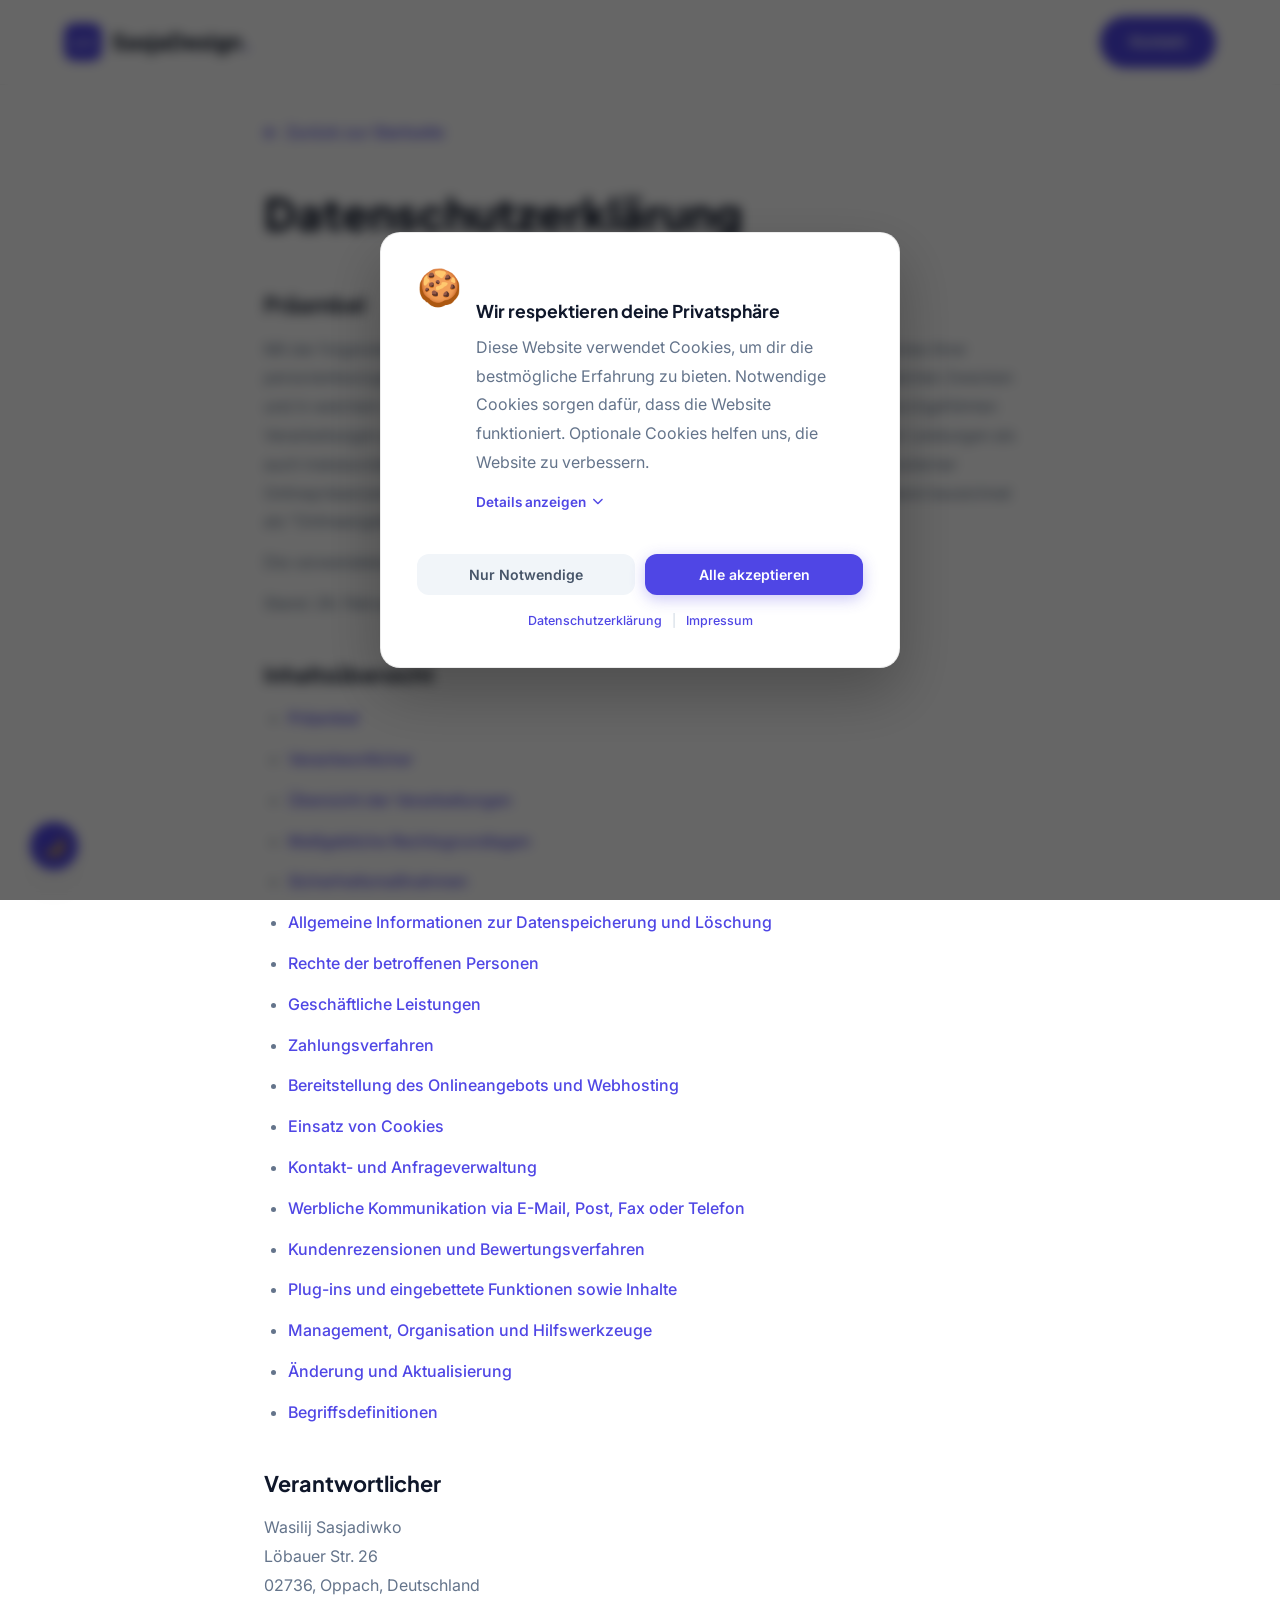
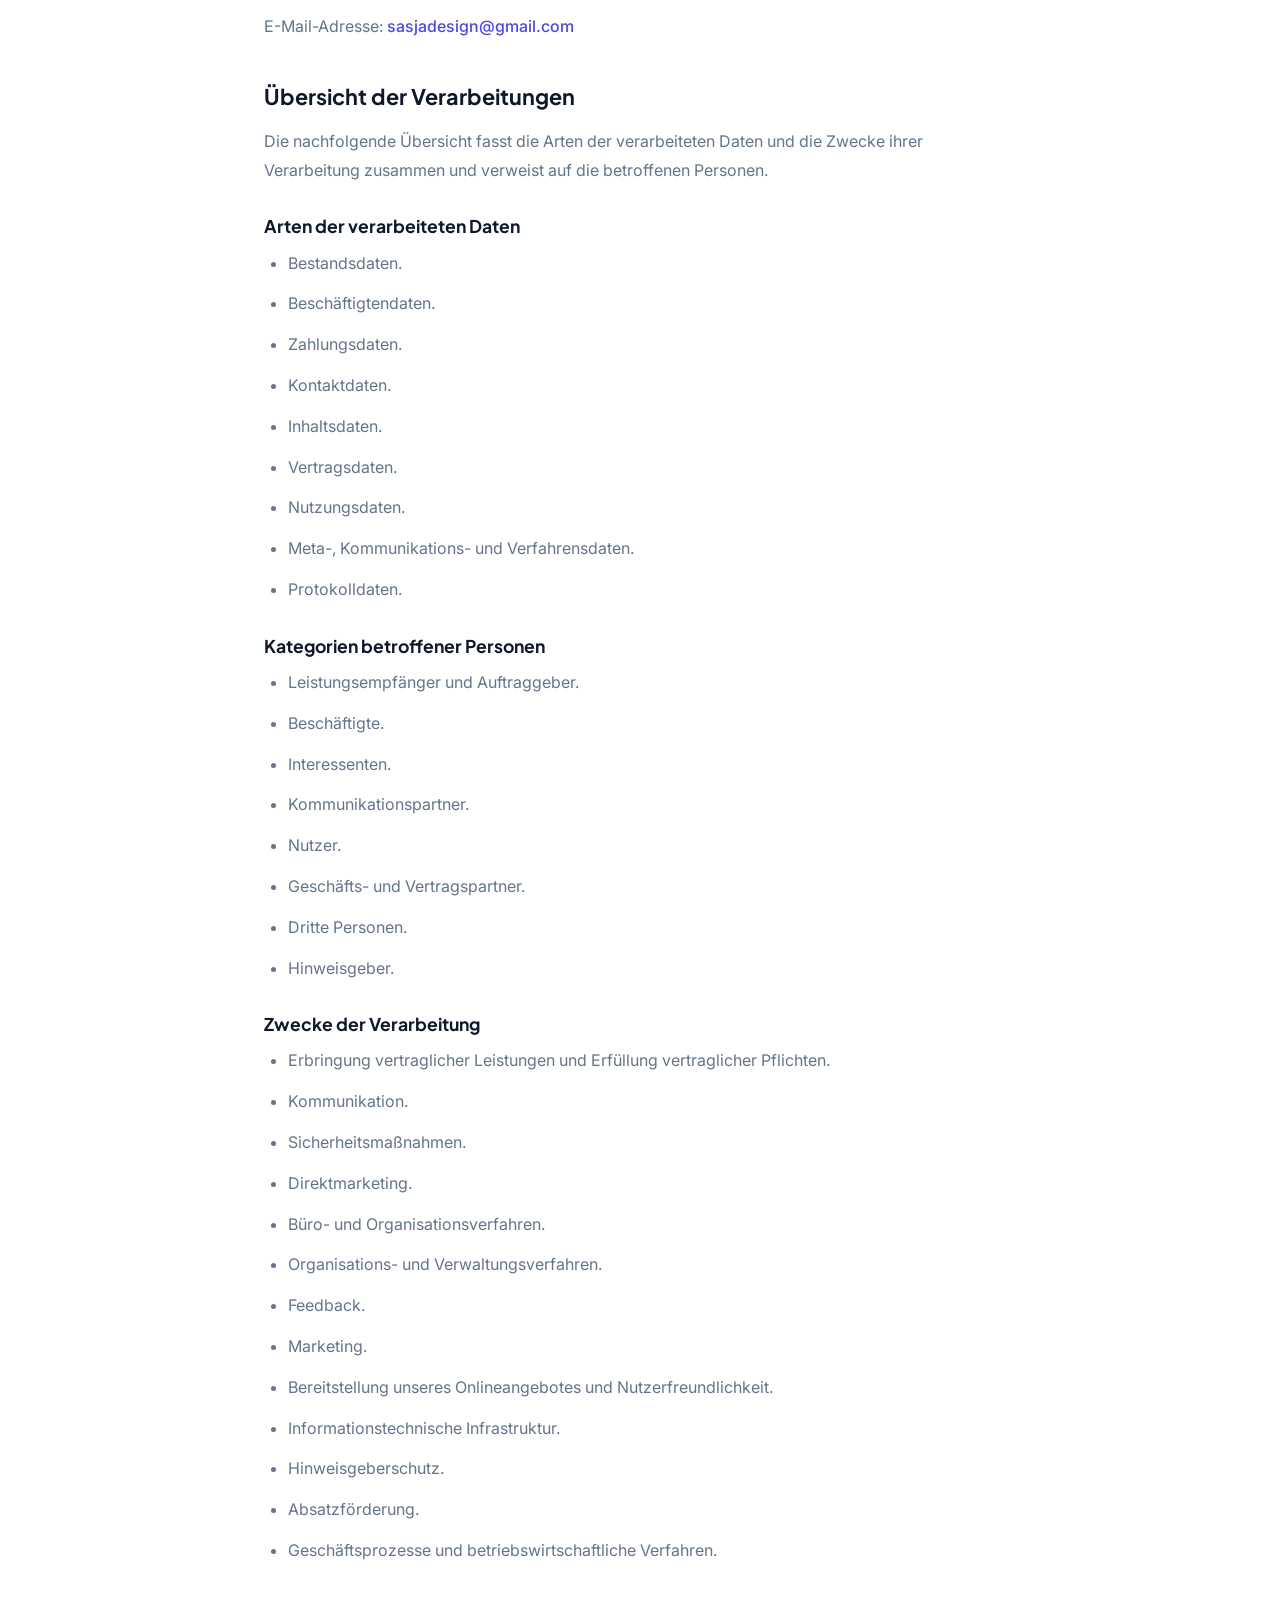
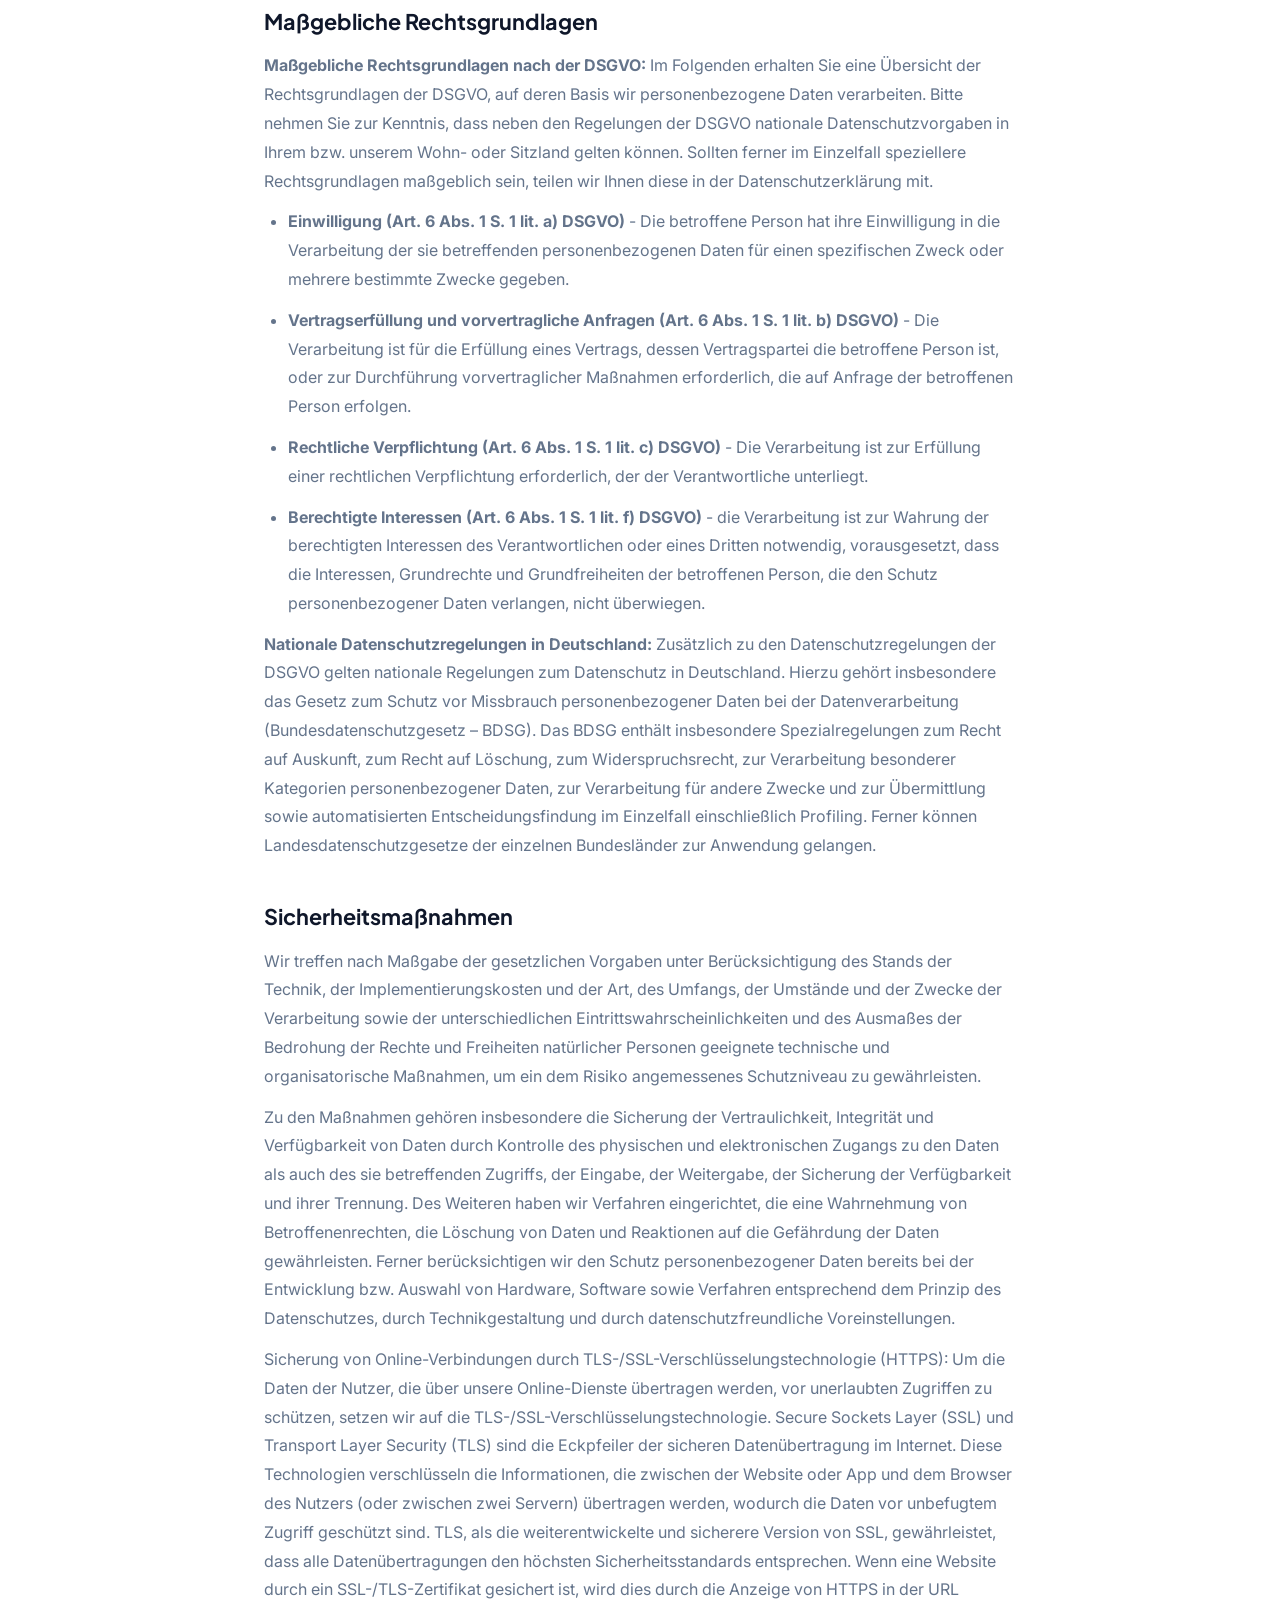
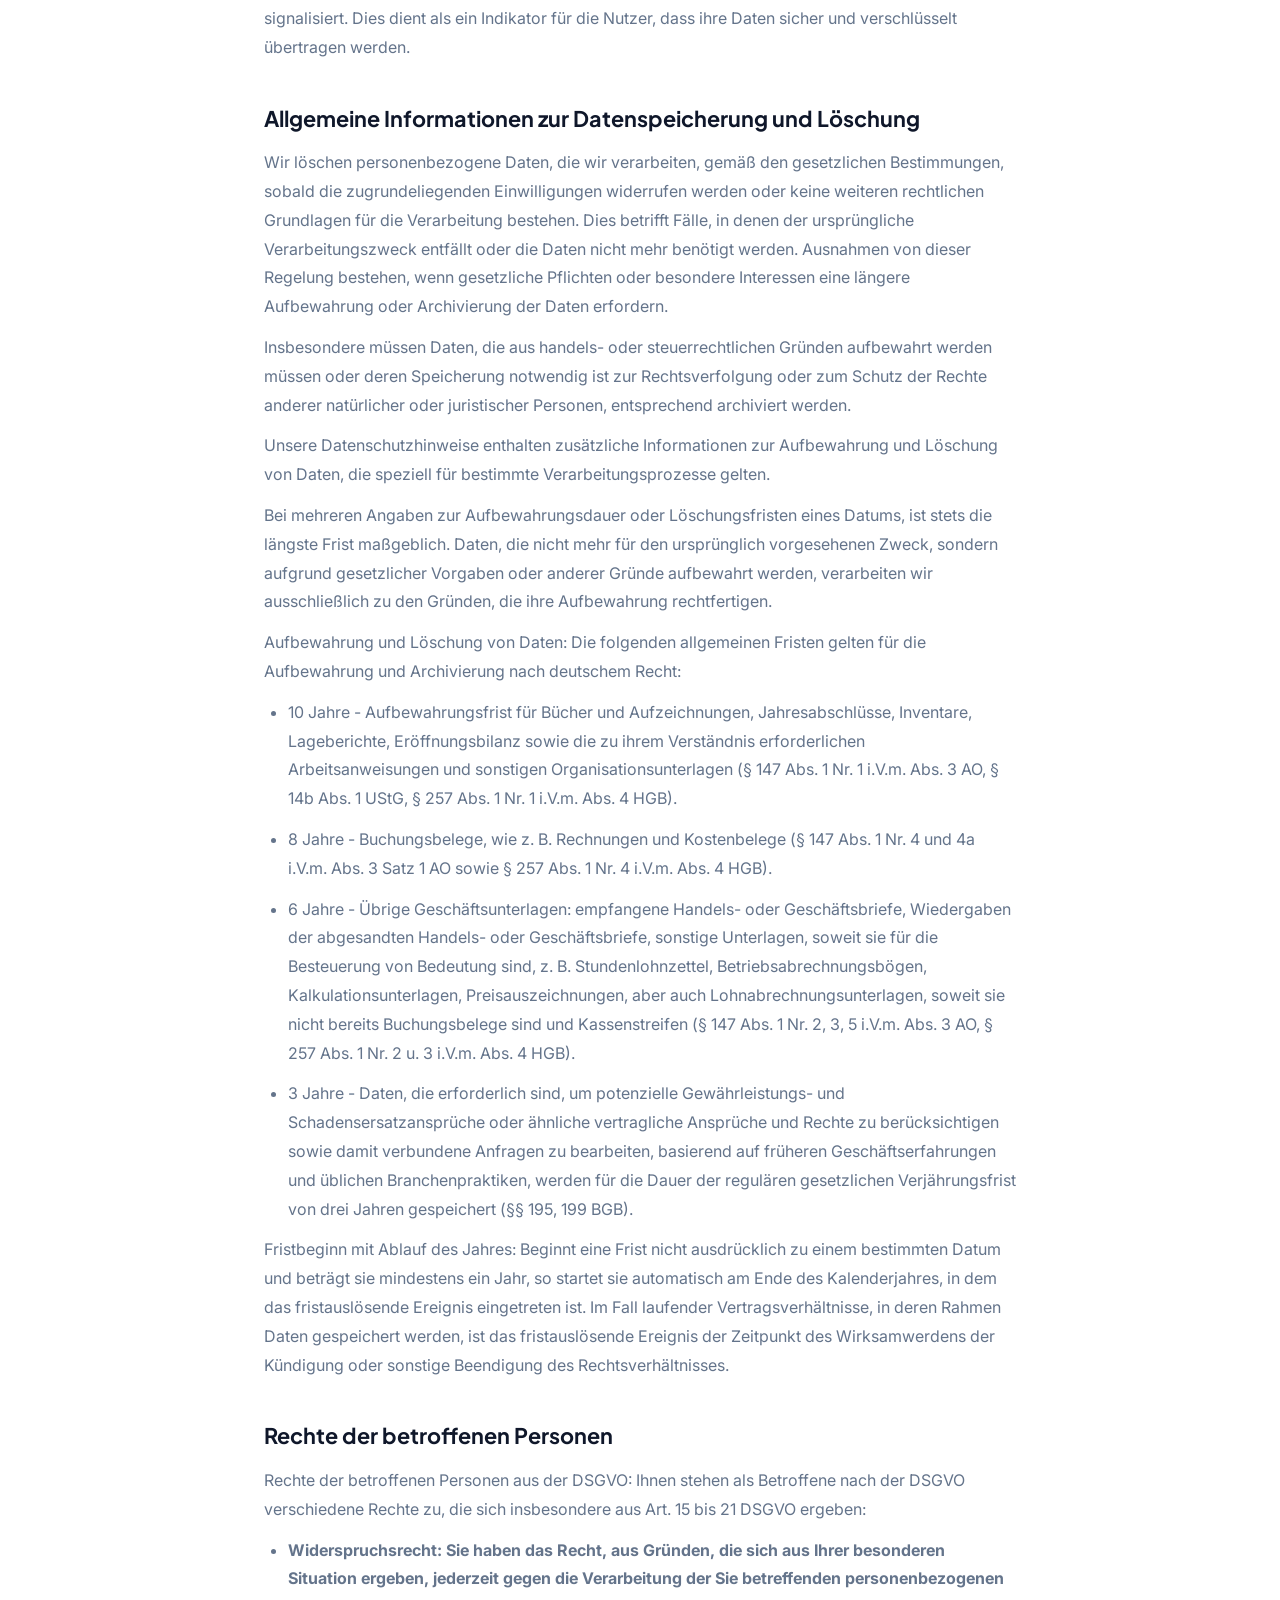
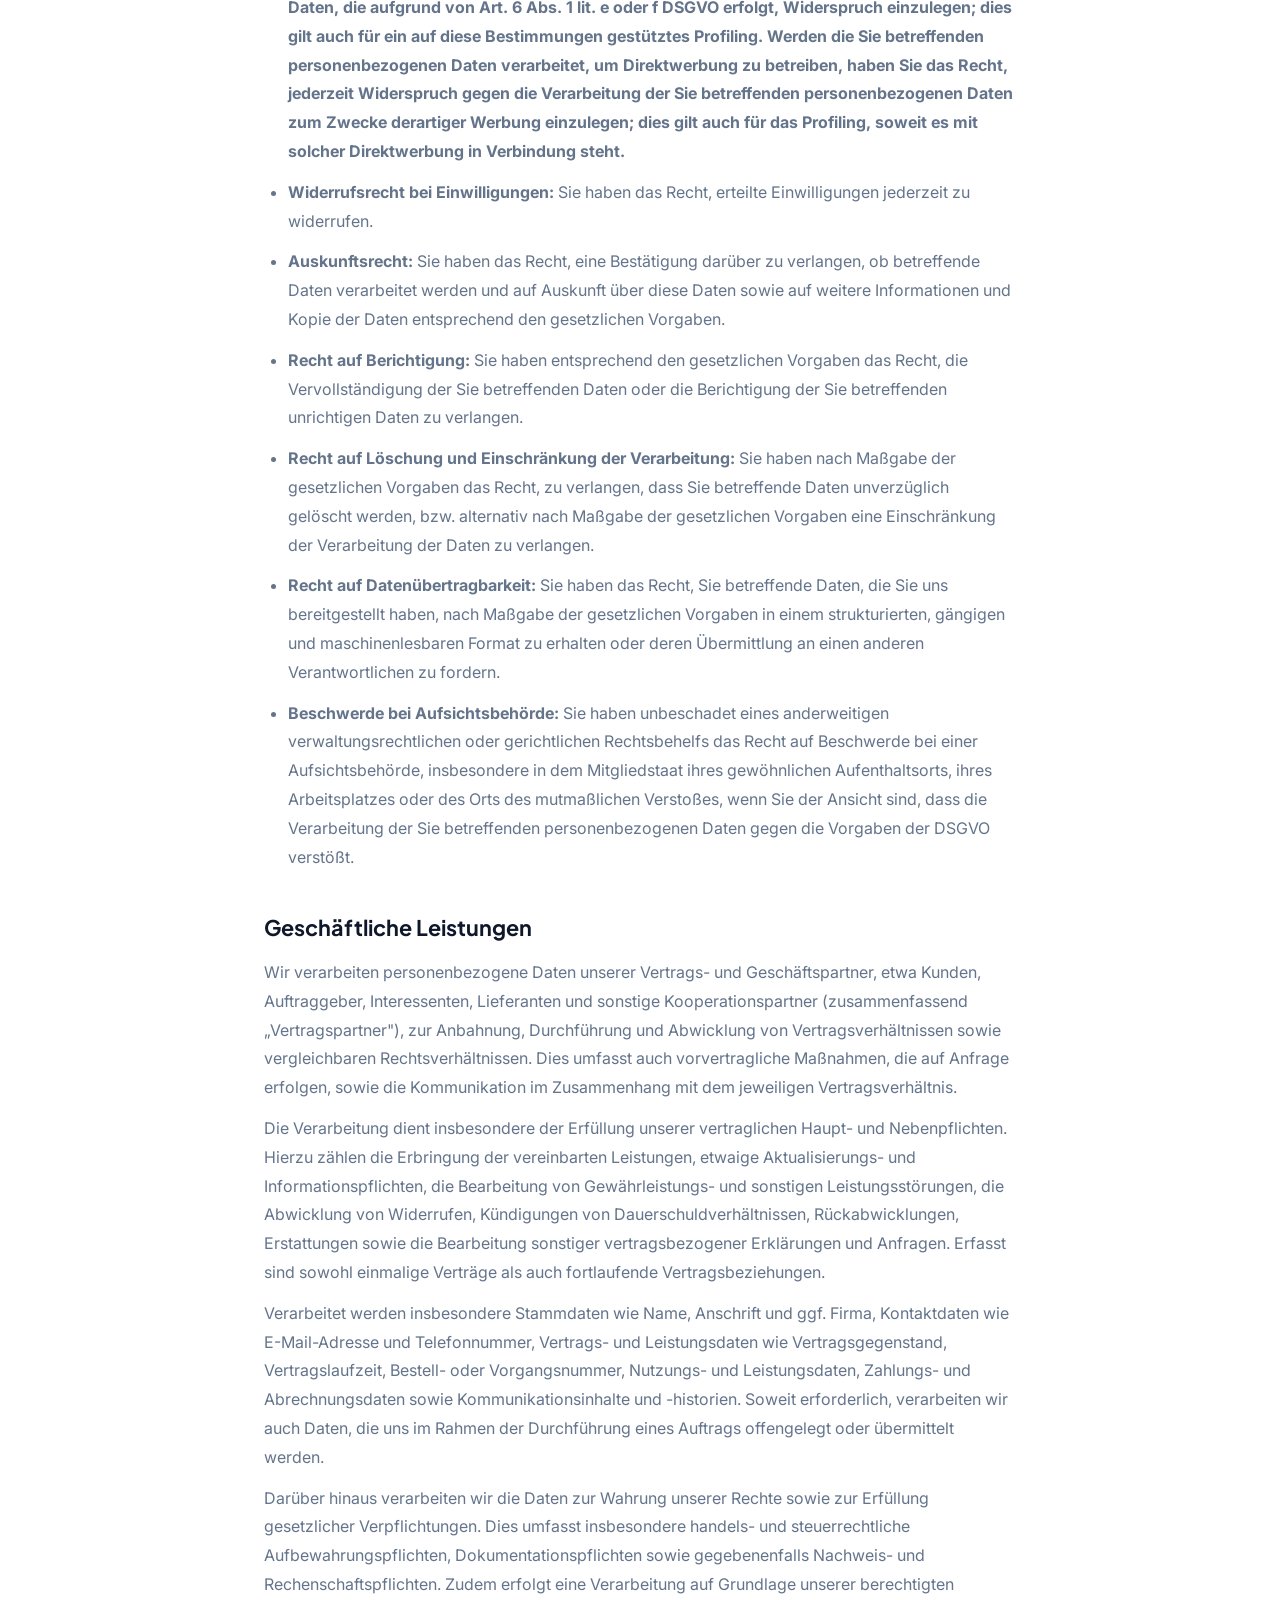
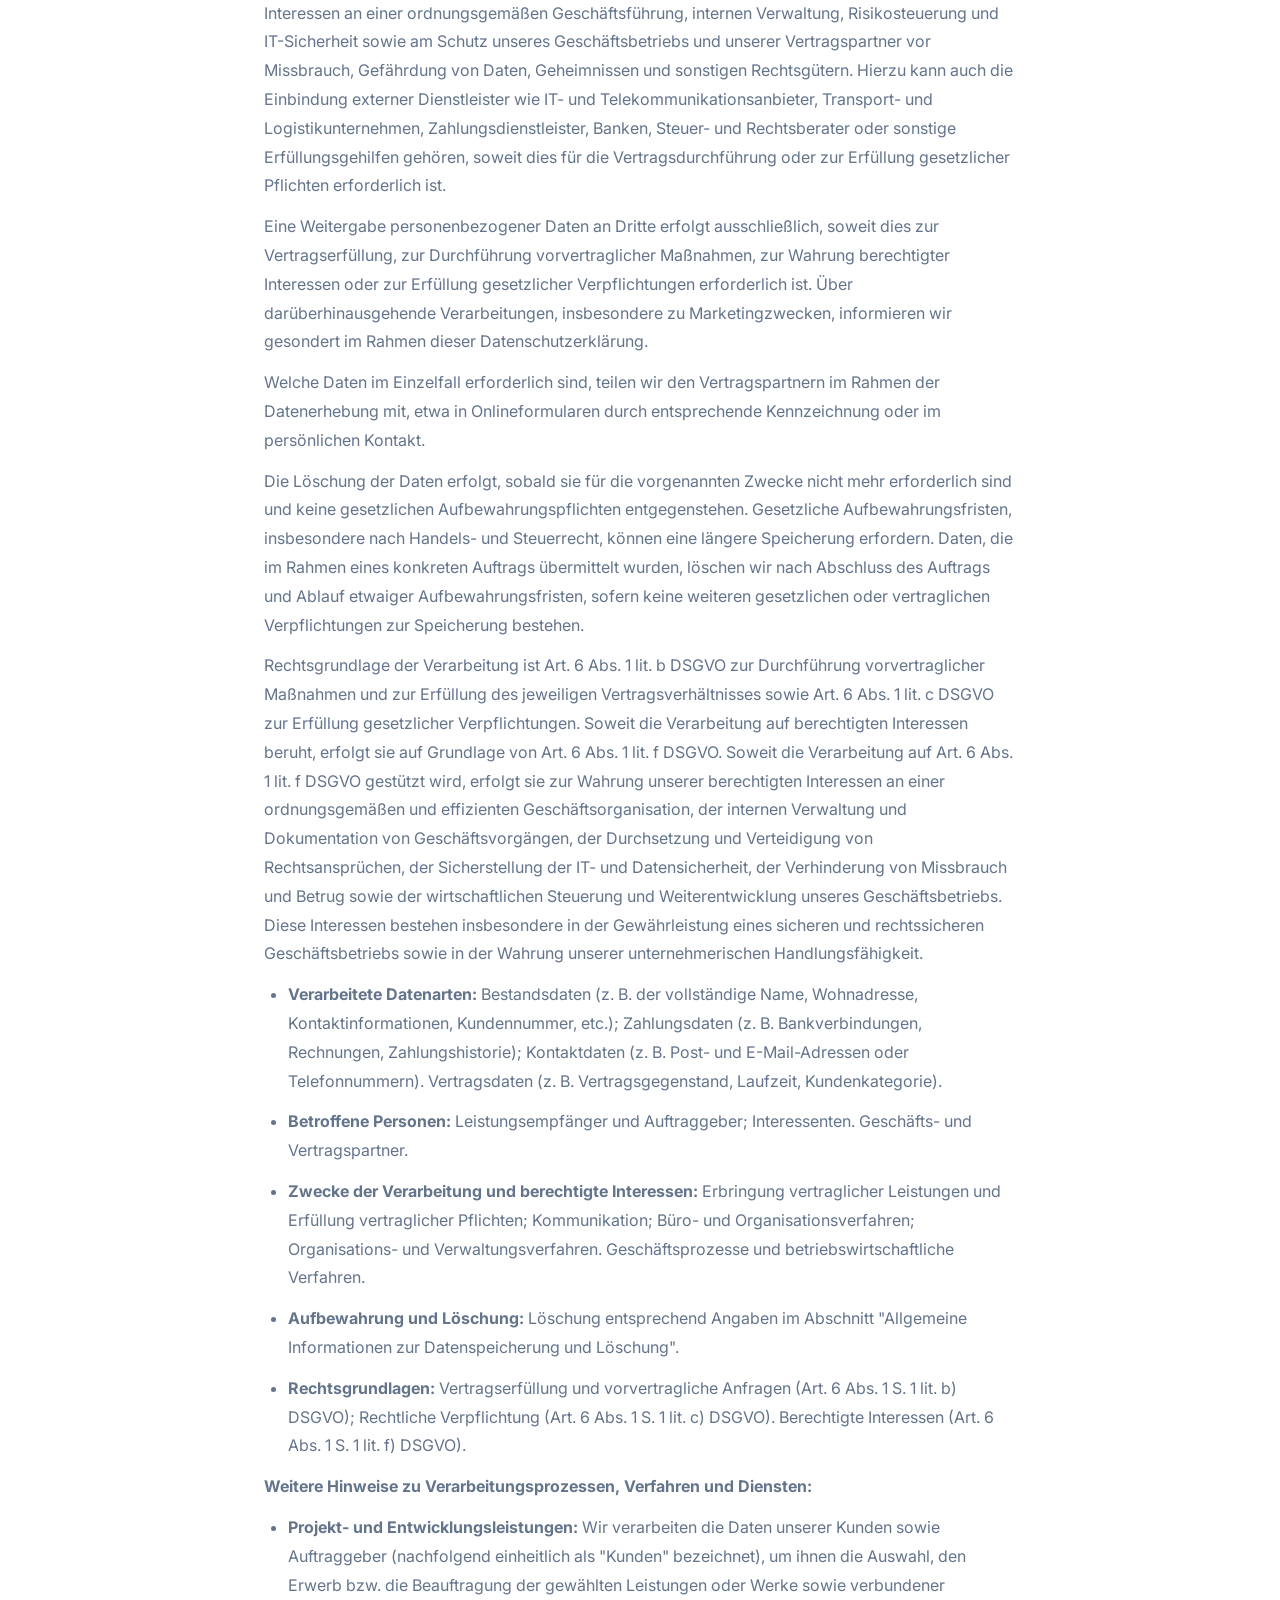
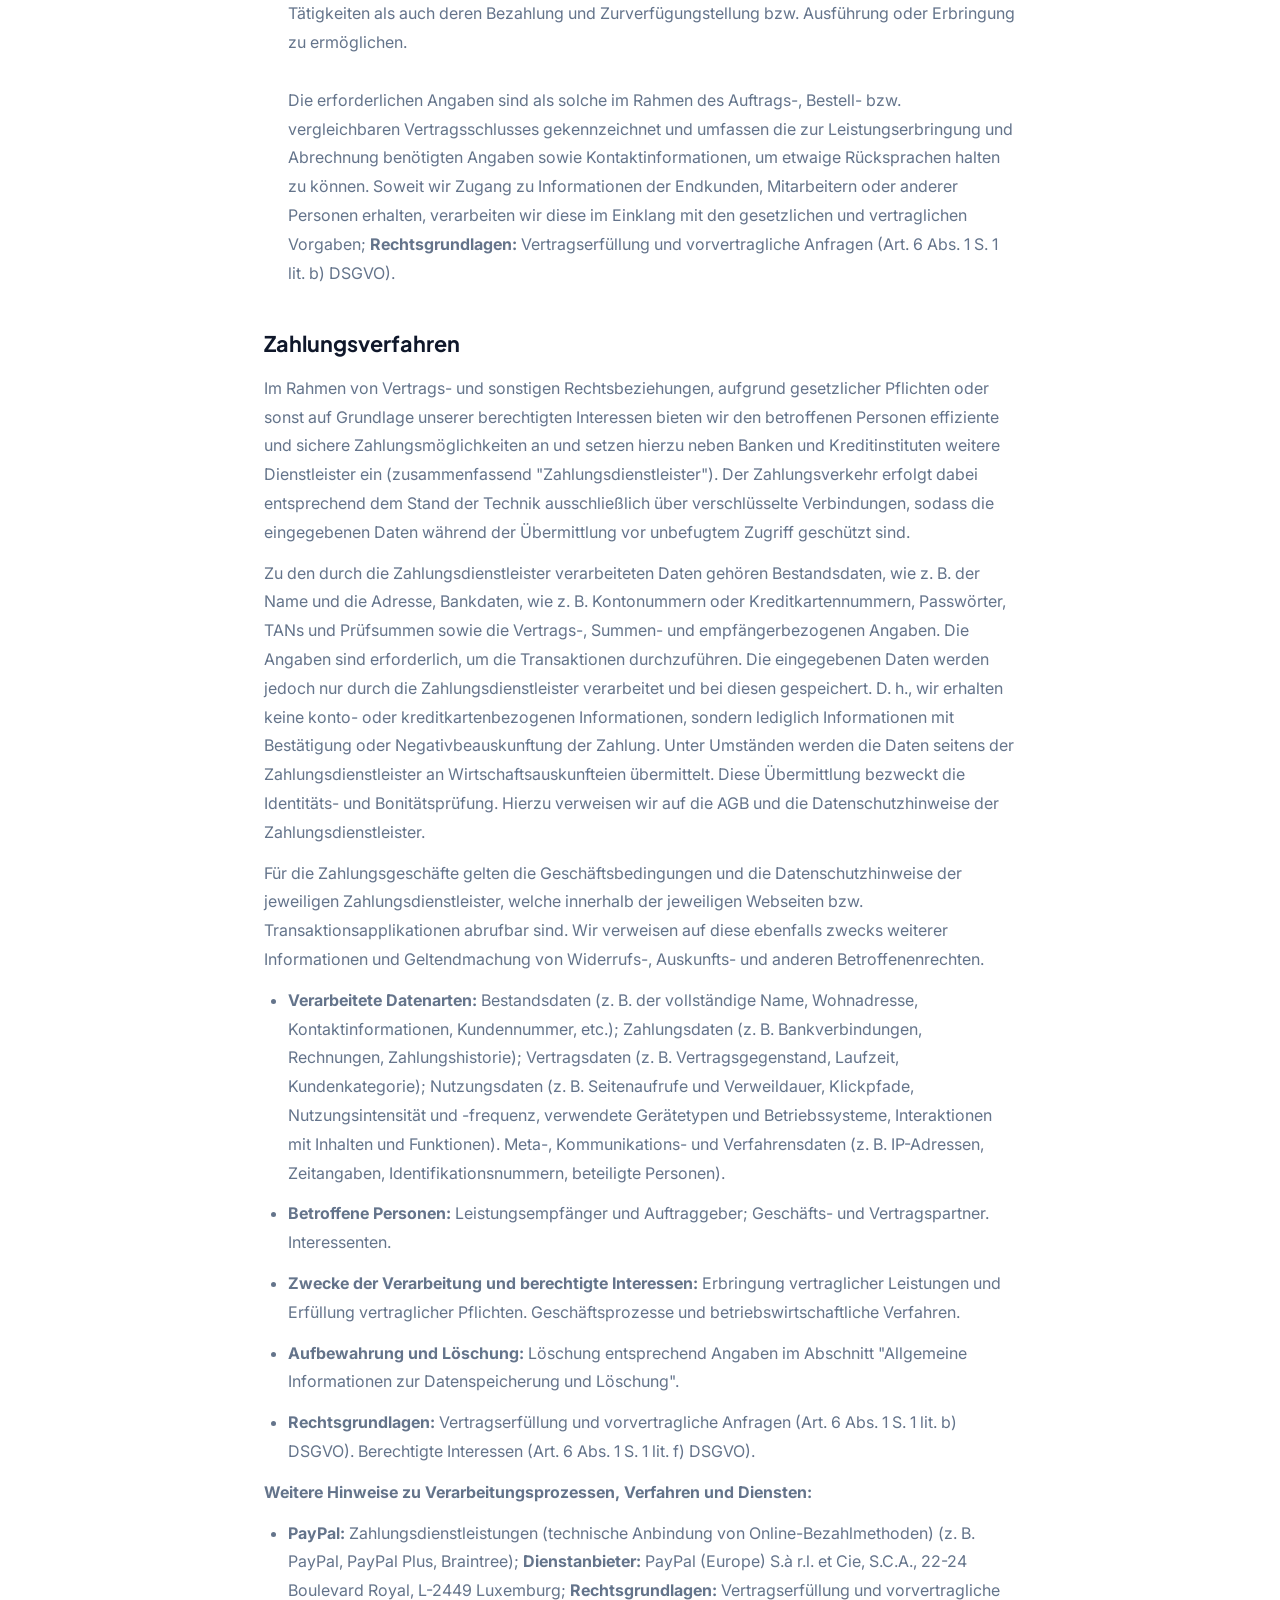
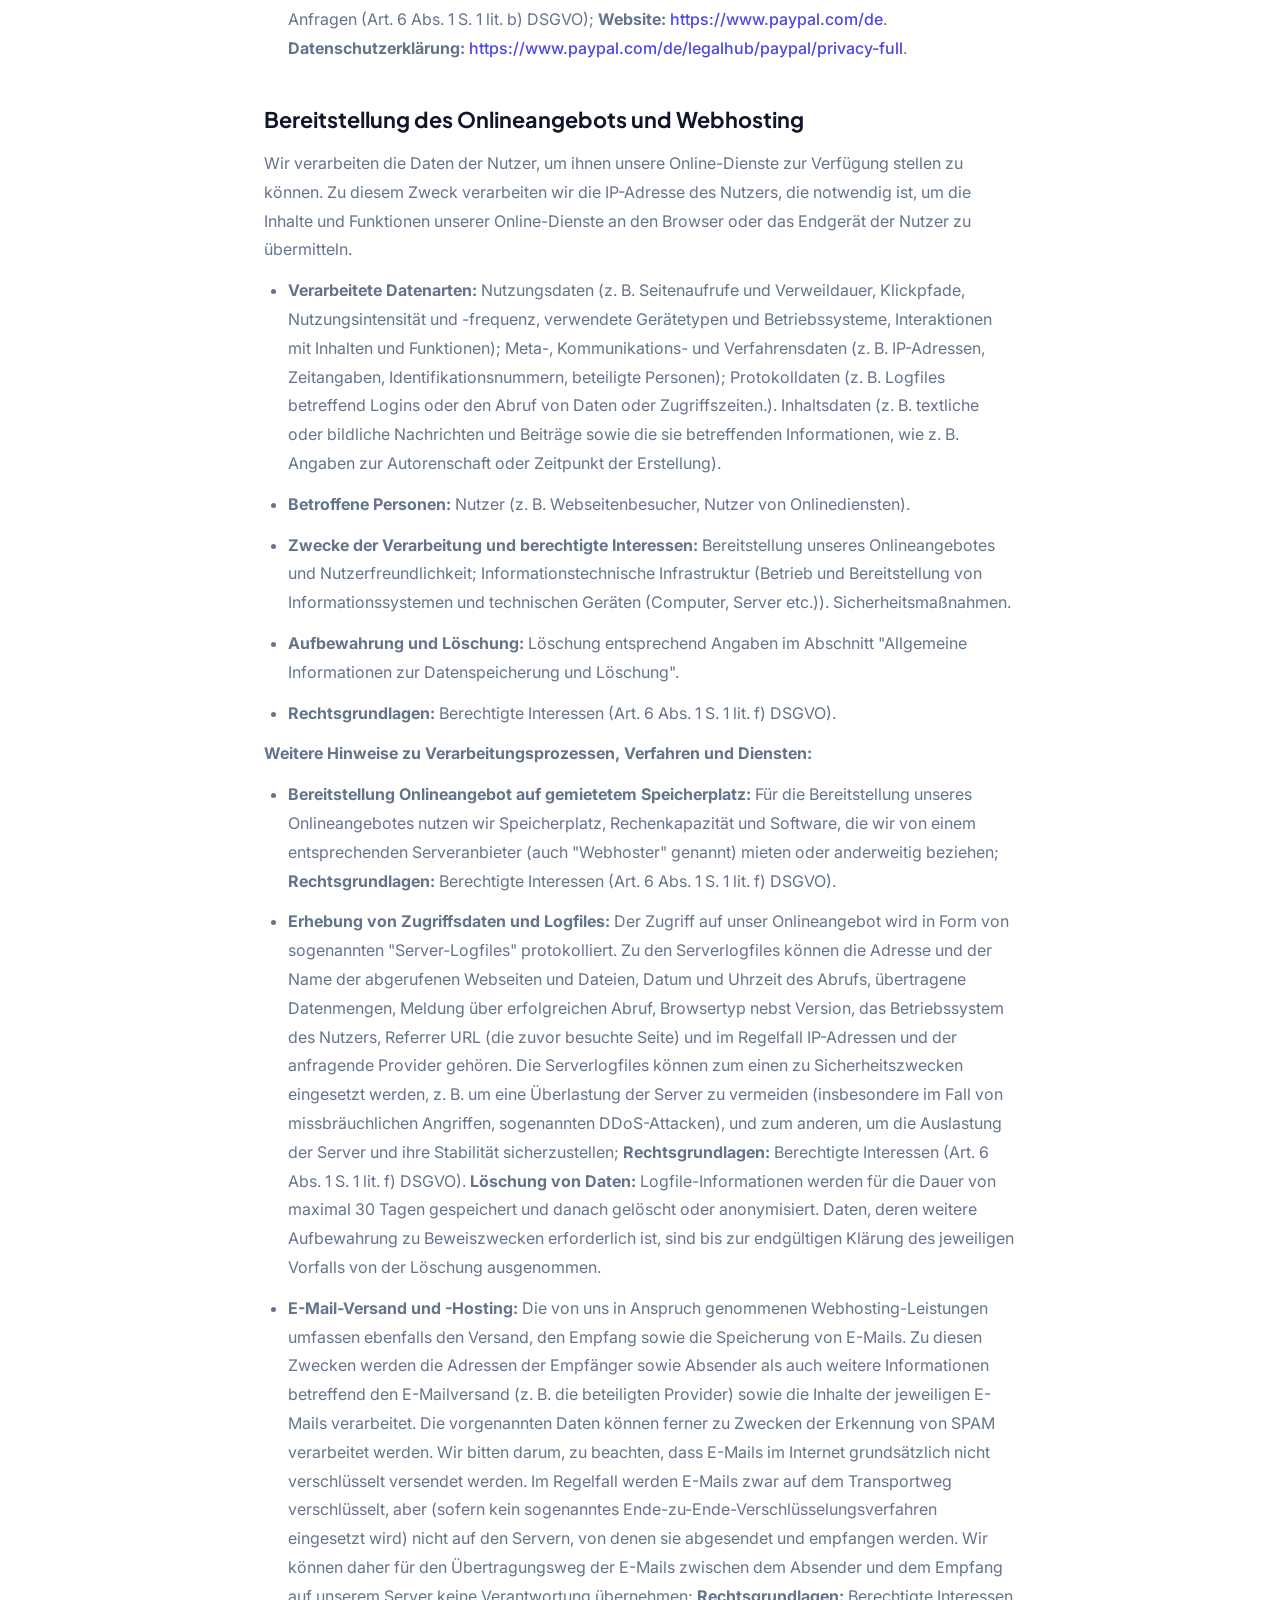
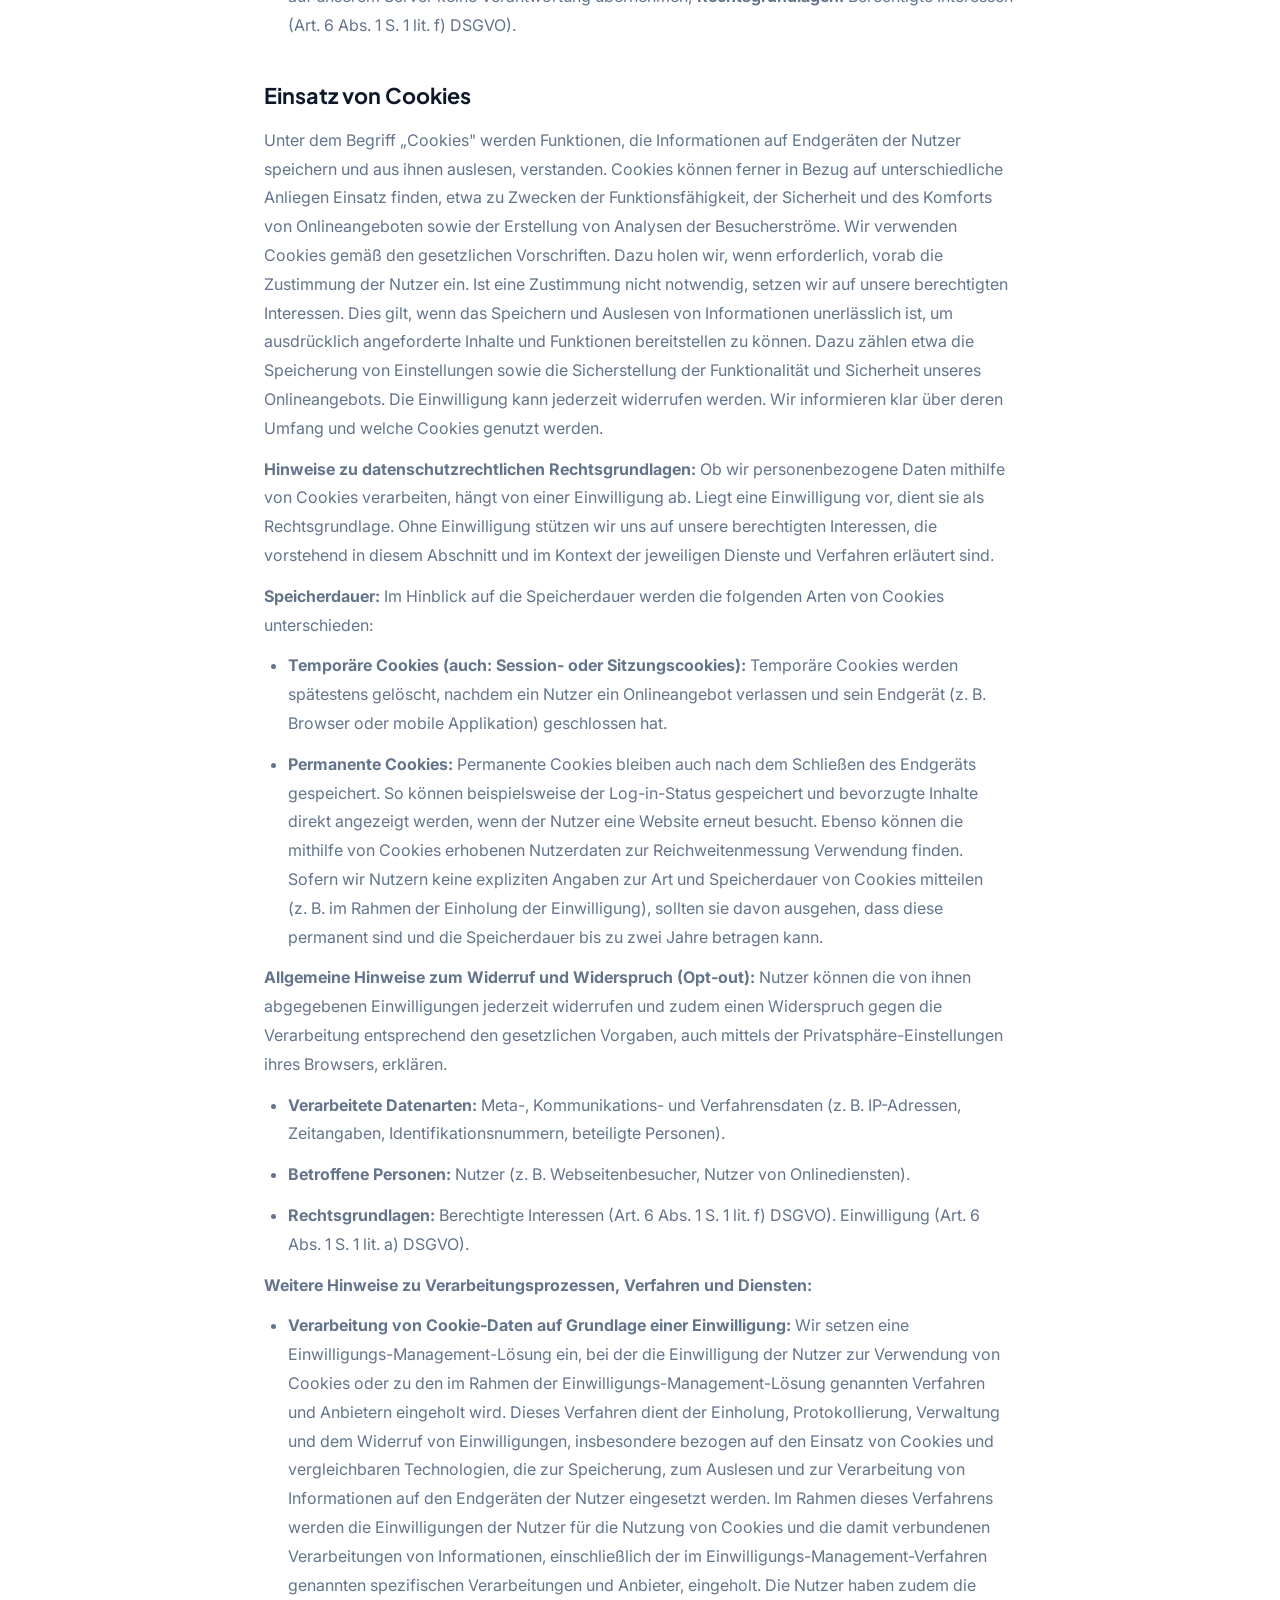
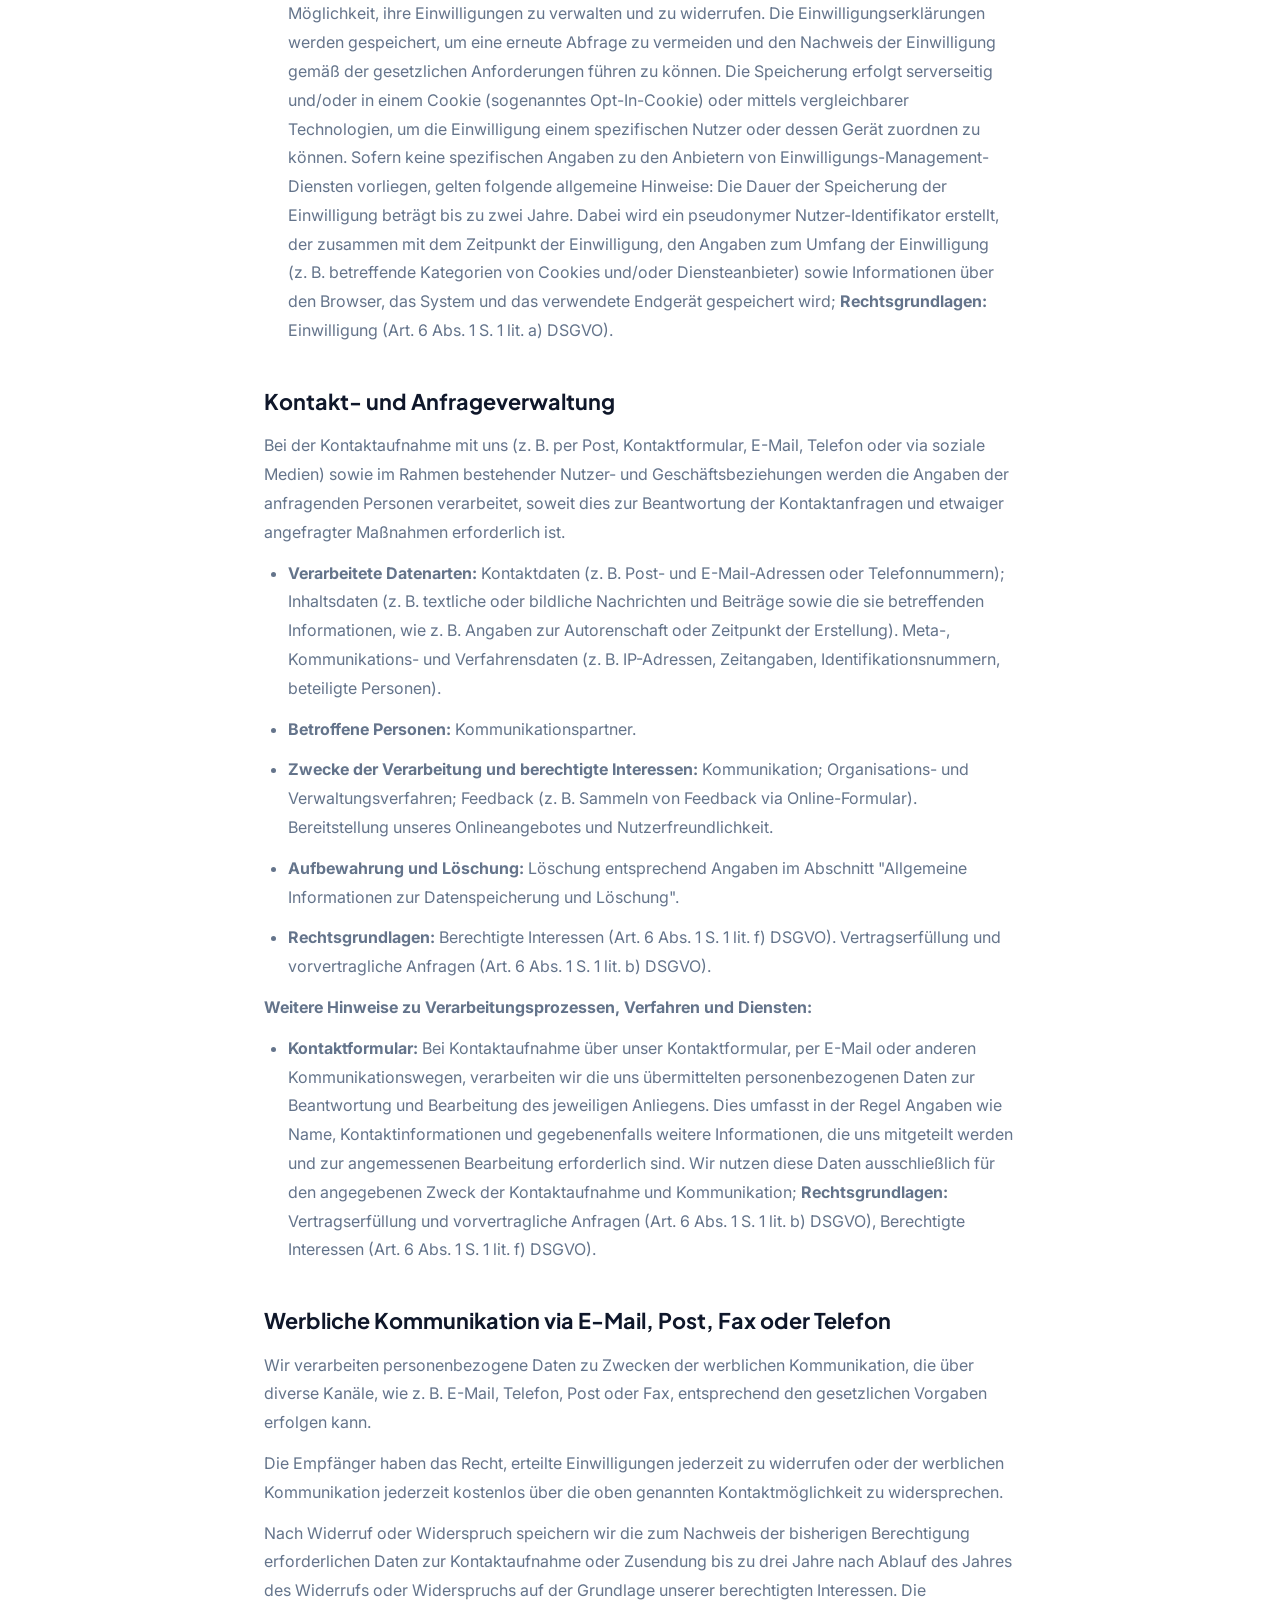
==== commit 0126a4f8: "Update datenschutz.html" ====
--- a/datenschutz.html
+++ b/datenschutz.html
@@ -1,211 +1,3 @@
-<<<<<<< HEAD
-<!DOCTYPE html>
-<html lang="de">
-<head>
-    <meta charset="UTF-8">
-    <meta name="viewport" content="width=device-width, initial-scale=1.0">
-    <title>Datenschutz | SasjaDesign Webdesign</title>
-
-    <!-- Dark Mode sofort anwenden. -->
-    <script>
-        (function(){
-            var m=document.cookie.match(/(?:^|;\s*)theme=([^;]*)/);
-            var t=m?decodeURIComponent(m[1]):null;
-            if(t==='dark'||(!t&&window.matchMedia('(prefers-color-scheme: dark)').matches)){
-                document.documentElement.classList.add('dark');
-            }
-        })();
-    </script>
-
-    <link rel="preconnect" href="https://fonts.googleapis.com">
-    <link rel="preconnect" href="https://fonts.gstatic.com" crossorigin>
-    <link href="https://fonts.googleapis.com/css2?family=Inter:wght@300;400;500;600;700;800;900&family=Plus+Jakarta+Sans:wght@400;500;600;700;800&display=swap" rel="stylesheet">
-    <link rel="stylesheet" href="https://cdnjs.cloudflare.com/ajax/libs/font-awesome/6.5.1/css/all.min.css">
-    <link rel="stylesheet" href="css/style.css">
-</head>
-<body>
-
-    <!-- ==================== PAGE LOADER ==================== -->
-    <div class="page-loader" id="pageLoader">
-        <div class="loader-spinner"></div>
-    </div>
-
-    <!-- ==================== NAVBAR ==================== -->
-    <nav class="navbar" id="navbar">
-        <div class="container nav-container">
-            <a href="index.html" class="logo">
-                <span class="logo-icon">&lt;/&gt;</span>
-                <span class="logo-text">SasjaDesign<span class="logo-dot">.</span></span>
-            </a>
-            <div class="nav-actions">
-                <a href="index.html#contact" class="btn btn-primary nav-cta">Kontakt</a>
-            </div>
-        </div>
-    </nav>
-
-    <!-- ==================== DATENSCHUTZ ==================== -->
-    <section class="legal-page">
-        <div class="container" style="max-width: 800px;">
-            <a href="index.html" class="back-link">
-                <i class="fas fa-arrow-left"></i> Zurück zur Startseite
-            </a>
-
-           <h1>Datenschutzerklärung</h1>
-<h2 id="m716">Präambel</h2>
-<p>Mit der folgenden Datenschutzerklärung möchten wir Sie darüber aufklären, welche Arten Ihrer personenbezogenen Daten (nachfolgend auch kurz als "Daten" bezeichnet) wir zu welchen Zwecken und in welchem Umfang verarbeiten. Die Datenschutzerklärung gilt für alle von uns durchgeführten Verarbeitungen personenbezogener Daten, sowohl im Rahmen der Erbringung unserer Leistungen als auch insbesondere auf unseren Webseiten, in mobilen Applikationen sowie innerhalb externer Onlinepräsenzen, wie z. B. unserer Social-Media-Profile (nachfolgend zusammenfassend bezeichnet als "Onlineangebot").</p>
-<p>Die verwendeten Begriffe sind nicht geschlechtsspezifisch.</p>
-
-<p>Stand: 28. Februar 2026</p><h2>Inhaltsübersicht</h2> <ul class="index"><li><a class="index-link" href="#m716">Präambel</a></li><li><a class="index-link" href="#m3">Verantwortlicher</a></li><li><a class="index-link" href="#mOverview">Übersicht der Verarbeitungen</a></li><li><a class="index-link" href="#m2427">Maßgebliche Rechtsgrundlagen</a></li><li><a class="index-link" href="#m27">Sicherheitsmaßnahmen</a></li><li><a class="index-link" href="#m12">Allgemeine Informationen zur Datenspeicherung und Löschung</a></li><li><a class="index-link" href="#m10">Rechte der betroffenen Personen</a></li><li><a class="index-link" href="#m317">Geschäftliche Leistungen</a></li><li><a class="index-link" href="#m326">Zahlungsverfahren</a></li><li><a class="index-link" href="#m225">Bereitstellung des Onlineangebots und Webhosting</a></li><li><a class="index-link" href="#m134">Einsatz von Cookies</a></li><li><a class="index-link" href="#m182">Kontakt- und Anfrageverwaltung</a></li><li><a class="index-link" href="#m638">Werbliche Kommunikation via E-Mail, Post, Fax oder Telefon</a></li><li><a class="index-link" href="#m299">Kundenrezensionen und Bewertungsverfahren</a></li><li><a class="index-link" href="#m328">Plug-ins und eingebettete Funktionen sowie Inhalte</a></li><li><a class="index-link" href="#m723">Management, Organisation und Hilfswerkzeuge</a></li><li><a class="index-link" href="#m15">Änderung und Aktualisierung</a></li><li><a class="index-link" href="#m42">Begriffsdefinitionen</a></li></ul><h2 id="m3">Verantwortlicher</h2><p>Wasilij Sasjadiwko<br>Löbauer Str. 26<br>02736, Oppach, Deutschland</p>
-<p>E-Mail-Adresse: <a href="mailto:sasjadesign@gmail.com">sasjadesign@gmail.com</a></p>
-
-<h2 id="mOverview">Übersicht der Verarbeitungen</h2><p>Die nachfolgende Übersicht fasst die Arten der verarbeiteten Daten und die Zwecke ihrer Verarbeitung zusammen und verweist auf die betroffenen Personen.</p><h3>Arten der verarbeiteten Daten</h3>
-<ul><li>Bestandsdaten.</li><li>Beschäftigtendaten.</li><li>Zahlungsdaten.</li><li>Kontaktdaten.</li><li>Inhaltsdaten.</li><li>Vertragsdaten.</li><li>Nutzungsdaten.</li><li>Meta-, Kommunikations- und Verfahrensdaten.</li><li>Protokolldaten.</li></ul><h3>Kategorien betroffener Personen</h3><ul><li>Leistungsempfänger und Auftraggeber.</li><li>Beschäftigte.</li><li>Interessenten.</li><li>Kommunikationspartner.</li><li>Nutzer.</li><li>Geschäfts- und Vertragspartner.</li><li>Dritte Personen.</li><li>Hinweisgeber.</li></ul><h3>Zwecke der Verarbeitung</h3><ul><li>Erbringung vertraglicher Leistungen und Erfüllung vertraglicher Pflichten.</li><li>Kommunikation.</li><li>Sicherheitsmaßnahmen.</li><li>Direktmarketing.</li><li>Büro- und Organisationsverfahren.</li><li>Organisations- und Verwaltungsverfahren.</li><li>Feedback.</li><li>Marketing.</li><li>Bereitstellung unseres Onlineangebotes und Nutzerfreundlichkeit.</li><li>Informationstechnische Infrastruktur.</li><li>Hinweisgeberschutz.</li><li>Absatzförderung.</li><li>Geschäftsprozesse und betriebswirtschaftliche Verfahren.</li></ul><h2 id="m2427">Maßgebliche Rechtsgrundlagen</h2><p><strong>Maßgebliche Rechtsgrundlagen nach der DSGVO: </strong>Im Folgenden erhalten Sie eine Übersicht der Rechtsgrundlagen der DSGVO, auf deren Basis wir personenbezogene Daten verarbeiten. Bitte nehmen Sie zur Kenntnis, dass neben den Regelungen der DSGVO nationale Datenschutzvorgaben in Ihrem bzw. unserem Wohn- oder Sitzland gelten können. Sollten ferner im Einzelfall speziellere Rechtsgrundlagen maßgeblich sein, teilen wir Ihnen diese in der Datenschutzerklärung mit.</p>
- <ul><li><strong>Einwilligung (Art. 6 Abs. 1 S. 1 lit. a) DSGVO)</strong> - Die betroffene Person hat ihre Einwilligung in die Verarbeitung der sie betreffenden personenbezogenen Daten für einen spezifischen Zweck oder mehrere bestimmte Zwecke gegeben.</li><li><strong>Vertragserfüllung und vorvertragliche Anfragen (Art. 6 Abs. 1 S. 1 lit. b) DSGVO)</strong> - Die Verarbeitung ist für die Erfüllung eines Vertrags, dessen Vertragspartei die betroffene Person ist, oder zur Durchführung vorvertraglicher Maßnahmen erforderlich, die auf Anfrage der betroffenen Person erfolgen.</li><li><strong>Rechtliche Verpflichtung (Art. 6 Abs. 1 S. 1 lit. c) DSGVO)</strong> - Die Verarbeitung ist zur Erfüllung einer rechtlichen Verpflichtung erforderlich, der der Verantwortliche unterliegt.</li><li><strong>Berechtigte Interessen (Art. 6 Abs. 1 S. 1 lit. f) DSGVO)</strong> - die Verarbeitung ist zur Wahrung der berechtigten Interessen des Verantwortlichen oder eines Dritten notwendig, vorausgesetzt, dass die Interessen, Grundrechte und Grundfreiheiten der betroffenen Person, die den Schutz personenbezogener Daten verlangen, nicht überwiegen.</li></ul><p><strong>Nationale Datenschutzregelungen in Deutschland: </strong>Zusätzlich zu den Datenschutzregelungen der DSGVO gelten nationale Regelungen zum Datenschutz in Deutschland. Hierzu gehört insbesondere das Gesetz zum Schutz vor Missbrauch personenbezogener Daten bei der Datenverarbeitung (Bundesdatenschutzgesetz – BDSG). Das BDSG enthält insbesondere Spezialregelungen zum Recht auf Auskunft, zum Recht auf Löschung, zum Widerspruchsrecht, zur Verarbeitung besonderer Kategorien personenbezogener Daten, zur Verarbeitung für andere Zwecke und zur Übermittlung sowie automatisierten Entscheidungsfindung im Einzelfall einschließlich Profiling. Ferner können Landesdatenschutzgesetze der einzelnen Bundesländer zur Anwendung gelangen.</p>
-
-<h2 id="m27">Sicherheitsmaßnahmen</h2><p>Wir treffen nach Maßgabe der gesetzlichen Vorgaben unter Berücksichtigung des Stands der Technik, der Implementierungskosten und der Art, des Umfangs, der Umstände und der Zwecke der Verarbeitung sowie der unterschiedlichen Eintrittswahrscheinlichkeiten und des Ausmaßes der Bedrohung der Rechte und Freiheiten natürlicher Personen geeignete technische und organisatorische Maßnahmen, um ein dem Risiko angemessenes Schutzniveau zu gewährleisten.</p>
-<p>Zu den Maßnahmen gehören insbesondere die Sicherung der Vertraulichkeit, Integrität und Verfügbarkeit von Daten durch Kontrolle des physischen und elektronischen Zugangs zu den Daten als auch des sie betreffenden Zugriffs, der Eingabe, der Weitergabe, der Sicherung der Verfügbarkeit und ihrer Trennung. Des Weiteren haben wir Verfahren eingerichtet, die eine Wahrnehmung von Betroffenenrechten, die Löschung von Daten und Reaktionen auf die Gefährdung der Daten gewährleisten. Ferner berücksichtigen wir den Schutz personenbezogener Daten bereits bei der Entwicklung bzw. Auswahl von Hardware, Software sowie Verfahren entsprechend dem Prinzip des Datenschutzes, durch Technikgestaltung und durch datenschutzfreundliche Voreinstellungen.</p>
-<p>Sicherung von Online-Verbindungen durch TLS-/SSL-Verschlüsselungstechnologie (HTTPS): Um die Daten der Nutzer, die über unsere Online-Dienste übertragen werden, vor unerlaubten Zugriffen zu schützen, setzen wir auf die TLS-/SSL-Verschlüsselungstechnologie. Secure Sockets Layer (SSL) und Transport Layer Security (TLS) sind die Eckpfeiler der sicheren Datenübertragung im Internet. Diese Technologien verschlüsseln die Informationen, die zwischen der Website oder App und dem Browser des Nutzers (oder zwischen zwei Servern) übertragen werden, wodurch die Daten vor unbefugtem Zugriff geschützt sind. TLS, als die weiterentwickelte und sicherere Version von SSL, gewährleistet, dass alle Datenübertragungen den höchsten Sicherheitsstandards entsprechen. Wenn eine Website durch ein SSL-/TLS-Zertifikat gesichert ist, wird dies durch die Anzeige von HTTPS in der URL signalisiert. Dies dient als ein Indikator für die Nutzer, dass ihre Daten sicher und verschlüsselt übertragen werden.</p>
-
-<h2 id="m12">Allgemeine Informationen zur Datenspeicherung und Löschung</h2><p>Wir löschen personenbezogene Daten, die wir verarbeiten, gemäß den gesetzlichen Bestimmungen, sobald die zugrundeliegenden Einwilligungen widerrufen werden oder keine weiteren rechtlichen Grundlagen für die Verarbeitung bestehen. Dies betrifft Fälle, in denen der ursprüngliche Verarbeitungszweck entfällt oder die Daten nicht mehr benötigt werden. Ausnahmen von dieser Regelung bestehen, wenn gesetzliche Pflichten oder besondere Interessen eine längere Aufbewahrung oder Archivierung der Daten erfordern.</p>
-<p>Insbesondere müssen Daten, die aus handels- oder steuerrechtlichen Gründen aufbewahrt werden müssen oder deren Speicherung notwendig ist zur Rechtsverfolgung oder zum Schutz der Rechte anderer natürlicher oder juristischer Personen, entsprechend archiviert werden.</p>
-<p>Unsere Datenschutzhinweise enthalten zusätzliche Informationen zur Aufbewahrung und Löschung von Daten, die speziell für bestimmte Verarbeitungsprozesse gelten.</p>
-<p>Bei mehreren Angaben zur Aufbewahrungsdauer oder Löschungsfristen eines Datums, ist stets die längste Frist maßgeblich. Daten, die nicht mehr für den ursprünglich vorgesehenen Zweck, sondern aufgrund gesetzlicher Vorgaben oder anderer Gründe aufbewahrt werden, verarbeiten wir ausschließlich zu den Gründen, die ihre Aufbewahrung rechtfertigen.</p>
-<p>Aufbewahrung und Löschung von Daten: Die folgenden allgemeinen Fristen gelten für die Aufbewahrung und Archivierung nach deutschem Recht:</p><ul> <li>10 Jahre - Aufbewahrungsfrist für Bücher und Aufzeichnungen, Jahresabschlüsse, Inventare, Lageberichte, Eröffnungsbilanz sowie die zu ihrem Verständnis erforderlichen Arbeitsanweisungen und sonstigen Organisationsunterlagen (§ 147 Abs. 1 Nr. 1 i.V.m. Abs. 3 AO, § 14b Abs. 1 UStG, § 257 Abs. 1 Nr. 1 i.V.m. Abs. 4 HGB).</li><li>8 Jahre - Buchungsbelege, wie z. B. Rechnungen und Kostenbelege (§ 147 Abs. 1 Nr. 4 und 4a i.V.m. Abs. 3 Satz 1 AO sowie § 257 Abs. 1 Nr. 4 i.V.m. Abs. 4 HGB).</li><li>6 Jahre - Übrige Geschäftsunterlagen: empfangene Handels- oder Geschäftsbriefe, Wiedergaben der abgesandten Handels- oder Geschäftsbriefe, sonstige Unterlagen, soweit sie für die Besteuerung von Bedeutung sind, z. B. Stundenlohnzettel, Betriebsabrechnungsbögen, Kalkulationsunterlagen, Preisauszeichnungen, aber auch Lohnabrechnungsunterlagen, soweit sie nicht bereits Buchungsbelege sind und Kassenstreifen (§ 147 Abs. 1 Nr. 2, 3, 5 i.V.m. Abs. 3 AO, § 257 Abs. 1 Nr. 2 u. 3 i.V.m. Abs. 4 HGB).</li><li>3 Jahre - Daten, die erforderlich sind, um potenzielle Gewährleistungs- und Schadensersatzansprüche oder ähnliche vertragliche Ansprüche und Rechte zu berücksichtigen sowie damit verbundene Anfragen zu bearbeiten, basierend auf früheren Geschäftserfahrungen und üblichen Branchenpraktiken, werden für die Dauer der regulären gesetzlichen Verjährungsfrist von drei Jahren gespeichert (§§ 195, 199 BGB).</li> </ul>
-<p>Fristbeginn mit Ablauf des Jahres: Beginnt eine Frist nicht ausdrücklich zu einem bestimmten Datum und beträgt sie mindestens ein Jahr, so startet sie automatisch am Ende des Kalenderjahres, in dem das fristauslösende Ereignis eingetreten ist. Im Fall laufender Vertragsverhältnisse, in deren Rahmen Daten gespeichert werden, ist das fristauslösende Ereignis der Zeitpunkt des Wirksamwerdens der Kündigung oder sonstige Beendigung des Rechtsverhältnisses.</p>
-
-<h2 id="m10">Rechte der betroffenen Personen</h2><p>Rechte der betroffenen Personen aus der DSGVO: Ihnen stehen als Betroffene nach der DSGVO verschiedene Rechte zu, die sich insbesondere aus Art. 15 bis 21 DSGVO ergeben:</p><ul><li><strong>Widerspruchsrecht: Sie haben das Recht, aus Gründen, die sich aus Ihrer besonderen Situation ergeben, jederzeit gegen die Verarbeitung der Sie betreffenden personenbezogenen Daten, die aufgrund von Art. 6 Abs. 1 lit. e oder f DSGVO erfolgt, Widerspruch einzulegen; dies gilt auch für ein auf diese Bestimmungen gestütztes Profiling. Werden die Sie betreffenden personenbezogenen Daten verarbeitet, um Direktwerbung zu betreiben, haben Sie das Recht, jederzeit Widerspruch gegen die Verarbeitung der Sie betreffenden personenbezogenen Daten zum Zwecke derartiger Werbung einzulegen; dies gilt auch für das Profiling, soweit es mit solcher Direktwerbung in Verbindung steht.</strong></li><li><strong>Widerrufsrecht bei Einwilligungen:</strong> Sie haben das Recht, erteilte Einwilligungen jederzeit zu widerrufen.</li><li><strong>Auskunftsrecht:</strong> Sie haben das Recht, eine Bestätigung darüber zu verlangen, ob betreffende Daten verarbeitet werden und auf Auskunft über diese Daten sowie auf weitere Informationen und Kopie der Daten entsprechend den gesetzlichen Vorgaben.</li><li><strong>Recht auf Berichtigung:</strong> Sie haben entsprechend den gesetzlichen Vorgaben das Recht, die Vervollständigung der Sie betreffenden Daten oder die Berichtigung der Sie betreffenden unrichtigen Daten zu verlangen.</li><li><strong>Recht auf Löschung und Einschränkung der Verarbeitung:</strong> Sie haben nach Maßgabe der gesetzlichen Vorgaben das Recht, zu verlangen, dass Sie betreffende Daten unverzüglich gelöscht werden, bzw. alternativ nach Maßgabe der gesetzlichen Vorgaben eine Einschränkung der Verarbeitung der Daten zu verlangen.</li><li><strong>Recht auf Datenübertragbarkeit:</strong> Sie haben das Recht, Sie betreffende Daten, die Sie uns bereitgestellt haben, nach Maßgabe der gesetzlichen Vorgaben in einem strukturierten, gängigen und maschinenlesbaren Format zu erhalten oder deren Übermittlung an einen anderen Verantwortlichen zu fordern.</li><li><strong>Beschwerde bei Aufsichtsbehörde:</strong> Sie haben unbeschadet eines anderweitigen verwaltungsrechtlichen oder gerichtlichen Rechtsbehelfs das Recht auf Beschwerde bei einer Aufsichtsbehörde, insbesondere in dem Mitgliedstaat ihres gewöhnlichen Aufenthaltsorts, ihres Arbeitsplatzes oder des Orts des mutmaßlichen Verstoßes, wenn Sie der Ansicht sind, dass die Verarbeitung der Sie betreffenden personenbezogenen Daten gegen die Vorgaben der DSGVO verstößt.</li></ul>
-
-<h2 id="m317">Geschäftliche Leistungen</h2><p>Wir verarbeiten personenbezogene Daten unserer Vertrags- und Geschäftspartner, etwa Kunden, Auftraggeber, Interessenten, Lieferanten und sonstige Kooperationspartner (zusammenfassend „Vertragspartner"), zur Anbahnung, Durchführung und Abwicklung von Vertragsverhältnissen sowie vergleichbaren Rechtsverhältnissen. Dies umfasst auch vorvertragliche Maßnahmen, die auf Anfrage erfolgen, sowie die Kommunikation im Zusammenhang mit dem jeweiligen Vertragsverhältnis.</p>
-<p>Die Verarbeitung dient insbesondere der Erfüllung unserer vertraglichen Haupt- und Nebenpflichten. Hierzu zählen die Erbringung der vereinbarten Leistungen, etwaige Aktualisierungs- und Informationspflichten, die Bearbeitung von Gewährleistungs- und sonstigen Leistungsstörungen, die Abwicklung von Widerrufen, Kündigungen von Dauerschuldverhältnissen, Rückabwicklungen, Erstattungen sowie die Bearbeitung sonstiger vertragsbezogener Erklärungen und Anfragen. Erfasst sind sowohl einmalige Verträge als auch fortlaufende Vertragsbeziehungen.</p>
-<p>Verarbeitet werden insbesondere Stammdaten wie Name, Anschrift und ggf. Firma, Kontaktdaten wie E-Mail-Adresse und Telefonnummer, Vertrags- und Leistungsdaten wie Vertragsgegenstand, Vertragslaufzeit, Bestell- oder Vorgangsnummer, Nutzungs- und Leistungsdaten, Zahlungs- und Abrechnungsdaten sowie Kommunikationsinhalte und -historien. Soweit erforderlich, verarbeiten wir auch Daten, die uns im Rahmen der Durchführung eines Auftrags offengelegt oder übermittelt werden.</p>
-<p>Darüber hinaus verarbeiten wir die Daten zur Wahrung unserer Rechte sowie zur Erfüllung gesetzlicher Verpflichtungen. Dies umfasst insbesondere handels- und steuerrechtliche Aufbewahrungspflichten, Dokumentationspflichten sowie gegebenenfalls Nachweis- und Rechenschaftspflichten. Zudem erfolgt eine Verarbeitung auf Grundlage unserer berechtigten Interessen an einer ordnungsgemäßen Geschäftsführung, internen Verwaltung, Risikosteuerung und IT-Sicherheit sowie am Schutz unseres Geschäftsbetriebs und unserer Vertragspartner vor Missbrauch, Gefährdung von Daten, Geheimnissen und sonstigen Rechtsgütern. Hierzu kann auch die Einbindung externer Dienstleister wie IT- und Telekommunikationsanbieter, Transport- und Logistikunternehmen, Zahlungsdienstleister, Banken, Steuer- und Rechtsberater oder sonstige Erfüllungsgehilfen gehören, soweit dies für die Vertragsdurchführung oder zur Erfüllung gesetzlicher Pflichten erforderlich ist.</p>
-<p>Eine Weitergabe personenbezogener Daten an Dritte erfolgt ausschließlich, soweit dies zur Vertragserfüllung, zur Durchführung vorvertraglicher Maßnahmen, zur Wahrung berechtigter Interessen oder zur Erfüllung gesetzlicher Verpflichtungen erforderlich ist. Über darüberhinausgehende Verarbeitungen, insbesondere zu Marketingzwecken, informieren wir gesondert im Rahmen dieser Datenschutzerklärung.</p>
-<p>Welche Daten im Einzelfall erforderlich sind, teilen wir den Vertragspartnern im Rahmen der Datenerhebung mit, etwa in Onlineformularen durch entsprechende Kennzeichnung oder im persönlichen Kontakt.</p>
-<p>Die Löschung der Daten erfolgt, sobald sie für die vorgenannten Zwecke nicht mehr erforderlich sind und keine gesetzlichen Aufbewahrungspflichten entgegenstehen. Gesetzliche Aufbewahrungsfristen, insbesondere nach Handels- und Steuerrecht, können eine längere Speicherung erfordern. Daten, die im Rahmen eines konkreten Auftrags übermittelt wurden, löschen wir nach Abschluss des Auftrags und Ablauf etwaiger Aufbewahrungsfristen, sofern keine weiteren gesetzlichen oder vertraglichen Verpflichtungen zur Speicherung bestehen.</p>
-<p>Rechtsgrundlage der Verarbeitung ist Art. 6 Abs. 1 lit. b DSGVO zur Durchführung vorvertraglicher Maßnahmen und zur Erfüllung des jeweiligen Vertragsverhältnisses sowie Art. 6 Abs. 1 lit. c DSGVO zur Erfüllung gesetzlicher Verpflichtungen. Soweit die Verarbeitung auf berechtigten Interessen beruht, erfolgt sie auf Grundlage von Art. 6 Abs. 1 lit. f DSGVO. Soweit die Verarbeitung auf Art. 6 Abs. 1 lit. f DSGVO gestützt wird, erfolgt sie zur Wahrung unserer berechtigten Interessen an einer ordnungsgemäßen und effizienten Geschäftsorganisation, der internen Verwaltung und Dokumentation von Geschäftsvorgängen, der Durchsetzung und Verteidigung von Rechtsansprüchen, der Sicherstellung der IT- und Datensicherheit, der Verhinderung von Missbrauch und Betrug sowie der wirtschaftlichen Steuerung und Weiterentwicklung unseres Geschäftsbetriebs. Diese Interessen bestehen insbesondere in der Gewährleistung eines sicheren und rechtssicheren Geschäftsbetriebs sowie in der Wahrung unserer unternehmerischen Handlungsfähigkeit.</p>
-<ul class="m-elements"><li><strong>Verarbeitete Datenarten:</strong> Bestandsdaten (z. B. der vollständige Name, Wohnadresse, Kontaktinformationen, Kundennummer, etc.); Zahlungsdaten (z. B. Bankverbindungen, Rechnungen, Zahlungshistorie); Kontaktdaten (z. B. Post- und E-Mail-Adressen oder Telefonnummern). Vertragsdaten (z. B. Vertragsgegenstand, Laufzeit, Kundenkategorie).</li><li><strong>Betroffene Personen:</strong> Leistungsempfänger und Auftraggeber; Interessenten. Geschäfts- und Vertragspartner.</li><li><strong>Zwecke der Verarbeitung und berechtigte Interessen:</strong> Erbringung vertraglicher Leistungen und Erfüllung vertraglicher Pflichten; Kommunikation; Büro- und Organisationsverfahren; Organisations- und Verwaltungsverfahren. Geschäftsprozesse und betriebswirtschaftliche Verfahren.</li><li><strong>Aufbewahrung und Löschung:</strong> Löschung entsprechend Angaben im Abschnitt "Allgemeine Informationen zur Datenspeicherung und Löschung".</li><li class=""><strong>Rechtsgrundlagen:</strong> Vertragserfüllung und vorvertragliche Anfragen (Art. 6 Abs. 1 S. 1 lit. b) DSGVO); Rechtliche Verpflichtung (Art. 6 Abs. 1 S. 1 lit. c) DSGVO). Berechtigte Interessen (Art. 6 Abs. 1 S. 1 lit. f) DSGVO).</li></ul><p><strong>Weitere Hinweise zu Verarbeitungsprozessen, Verfahren und Diensten:</strong></p><ul class="m-elements"><li><strong>Projekt- und Entwicklungsleistungen: </strong>Wir verarbeiten die Daten unserer Kunden sowie Auftraggeber (nachfolgend einheitlich als "Kunden" bezeichnet), um ihnen die Auswahl, den Erwerb bzw. die Beauftragung der gewählten Leistungen oder Werke sowie verbundener Tätigkeiten als auch deren Bezahlung und Zurverfügungstellung bzw. Ausführung oder Erbringung zu ermöglichen.<br><br>Die erforderlichen Angaben sind als solche im Rahmen des Auftrags-, Bestell- bzw. vergleichbaren Vertragsschlusses gekennzeichnet und umfassen die zur Leistungserbringung und Abrechnung benötigten Angaben sowie Kontaktinformationen, um etwaige Rücksprachen halten zu können. Soweit wir Zugang zu Informationen der Endkunden, Mitarbeitern oder anderer Personen erhalten, verarbeiten wir diese im Einklang mit den gesetzlichen und vertraglichen Vorgaben; <span class=""><strong>Rechtsgrundlagen:</strong> Vertragserfüllung und vorvertragliche Anfragen (Art. 6 Abs. 1 S. 1 lit. b) DSGVO).</span></li></ul>
-<h2 id="m326">Zahlungsverfahren</h2><p>Im Rahmen von Vertrags- und sonstigen Rechtsbeziehungen, aufgrund gesetzlicher Pflichten oder sonst auf Grundlage unserer berechtigten Interessen bieten wir den betroffenen Personen effiziente und sichere Zahlungsmöglichkeiten an und setzen hierzu neben Banken und Kreditinstituten weitere Dienstleister ein (zusammenfassend "Zahlungsdienstleister"). Der Zahlungsverkehr erfolgt dabei entsprechend dem Stand der Technik ausschließlich über verschlüsselte Verbindungen, sodass die eingegebenen Daten während der Übermittlung vor unbefugtem Zugriff geschützt sind.</p>
-<p>Zu den durch die Zahlungsdienstleister verarbeiteten Daten gehören Bestandsdaten, wie z. B. der Name und die Adresse, Bankdaten, wie z. B. Kontonummern oder Kreditkartennummern, Passwörter, TANs und Prüfsummen sowie die Vertrags-, Summen- und empfängerbezogenen Angaben. Die Angaben sind erforderlich, um die Transaktionen durchzuführen. Die eingegebenen Daten werden jedoch nur durch die Zahlungsdienstleister verarbeitet und bei diesen gespeichert. D. h., wir erhalten keine konto- oder kreditkartenbezogenen Informationen, sondern lediglich Informationen mit Bestätigung oder Negativbeauskunftung der Zahlung. Unter Umständen werden die Daten seitens der Zahlungsdienstleister an Wirtschaftsauskunfteien übermittelt. Diese Übermittlung bezweckt die Identitäts- und Bonitätsprüfung. Hierzu verweisen wir auf die AGB und die Datenschutzhinweise der Zahlungsdienstleister. </p>
-<p>Für die Zahlungsgeschäfte gelten die Geschäftsbedingungen und die Datenschutzhinweise der jeweiligen Zahlungsdienstleister, welche innerhalb der jeweiligen Webseiten bzw. Transaktionsapplikationen abrufbar sind. Wir verweisen auf diese ebenfalls zwecks weiterer Informationen und Geltendmachung von Widerrufs-, Auskunfts- und anderen Betroffenenrechten.</p>
-<ul class="m-elements"><li><strong>Verarbeitete Datenarten:</strong> Bestandsdaten (z. B. der vollständige Name, Wohnadresse, Kontaktinformationen, Kundennummer, etc.); Zahlungsdaten (z. B. Bankverbindungen, Rechnungen, Zahlungshistorie); Vertragsdaten (z. B. Vertragsgegenstand, Laufzeit, Kundenkategorie); Nutzungsdaten (z. B. Seitenaufrufe und Verweildauer, Klickpfade, Nutzungsintensität und -frequenz, verwendete Gerätetypen und Betriebssysteme, Interaktionen mit Inhalten und Funktionen). Meta-, Kommunikations- und Verfahrensdaten (z. B. IP-Adressen, Zeitangaben, Identifikationsnummern, beteiligte Personen).</li><li><strong>Betroffene Personen:</strong> Leistungsempfänger und Auftraggeber; Geschäfts- und Vertragspartner. Interessenten.</li><li><strong>Zwecke der Verarbeitung und berechtigte Interessen:</strong> Erbringung vertraglicher Leistungen und Erfüllung vertraglicher Pflichten. Geschäftsprozesse und betriebswirtschaftliche Verfahren.</li><li><strong>Aufbewahrung und Löschung:</strong> Löschung entsprechend Angaben im Abschnitt "Allgemeine Informationen zur Datenspeicherung und Löschung".</li><li class=""><strong>Rechtsgrundlagen:</strong> Vertragserfüllung und vorvertragliche Anfragen (Art. 6 Abs. 1 S. 1 lit. b) DSGVO). Berechtigte Interessen (Art. 6 Abs. 1 S. 1 lit. f) DSGVO).</li></ul><p><strong>Weitere Hinweise zu Verarbeitungsprozessen, Verfahren und Diensten:</strong></p><ul class="m-elements"><li><strong>PayPal: </strong>Zahlungsdienstleistungen (technische Anbindung von Online-Bezahlmethoden) (z. B. PayPal, PayPal Plus, Braintree); <strong>Dienstanbieter:</strong> PayPal (Europe) S.à r.l. et Cie, S.C.A., 22-24 Boulevard Royal, L-2449 Luxemburg; <span class=""><strong>Rechtsgrundlagen:</strong> Vertragserfüllung und vorvertragliche Anfragen (Art. 6 Abs. 1 S. 1 lit. b) DSGVO); </span><strong>Website:</strong> <a href="https://www.paypal.com/de" target="_blank">https://www.paypal.com/de</a>. <strong>Datenschutzerklärung:</strong> <a href="https://www.paypal.com/de/legalhub/paypal/privacy-full" target="_blank">https://www.paypal.com/de/legalhub/paypal/privacy-full</a>.</li></ul>
-<h2 id="m225">Bereitstellung des Onlineangebots und Webhosting</h2><p>Wir verarbeiten die Daten der Nutzer, um ihnen unsere Online-Dienste zur Verfügung stellen zu können. Zu diesem Zweck verarbeiten wir die IP-Adresse des Nutzers, die notwendig ist, um die Inhalte und Funktionen unserer Online-Dienste an den Browser oder das Endgerät der Nutzer zu übermitteln.</p>
-<ul class="m-elements"><li><strong>Verarbeitete Datenarten:</strong> Nutzungsdaten (z. B. Seitenaufrufe und Verweildauer, Klickpfade, Nutzungsintensität und -frequenz, verwendete Gerätetypen und Betriebssysteme, Interaktionen mit Inhalten und Funktionen); Meta-, Kommunikations- und Verfahrensdaten (z. B. IP-Adressen, Zeitangaben, Identifikationsnummern, beteiligte Personen); Protokolldaten (z. B. Logfiles betreffend Logins oder den Abruf von Daten oder Zugriffszeiten.). Inhaltsdaten (z. B. textliche oder bildliche Nachrichten und Beiträge sowie die sie betreffenden Informationen, wie z. B. Angaben zur Autorenschaft oder Zeitpunkt der Erstellung).</li><li><strong>Betroffene Personen:</strong> Nutzer (z. B. Webseitenbesucher, Nutzer von Onlinediensten).</li><li><strong>Zwecke der Verarbeitung und berechtigte Interessen:</strong> Bereitstellung unseres Onlineangebotes und Nutzerfreundlichkeit; Informationstechnische Infrastruktur (Betrieb und Bereitstellung von Informationssystemen und technischen Geräten (Computer, Server etc.)). Sicherheitsmaßnahmen.</li><li><strong>Aufbewahrung und Löschung:</strong> Löschung entsprechend Angaben im Abschnitt "Allgemeine Informationen zur Datenspeicherung und Löschung".</li><li class=""><strong>Rechtsgrundlagen:</strong> Berechtigte Interessen (Art. 6 Abs. 1 S. 1 lit. f) DSGVO).</li></ul><p><strong>Weitere Hinweise zu Verarbeitungsprozessen, Verfahren und Diensten:</strong></p><ul class="m-elements"><li><strong>Bereitstellung Onlineangebot auf gemietetem Speicherplatz: </strong>Für die Bereitstellung unseres Onlineangebotes nutzen wir Speicherplatz, Rechenkapazität und Software, die wir von einem entsprechenden Serveranbieter (auch "Webhoster" genannt) mieten oder anderweitig beziehen; <span class=""><strong>Rechtsgrundlagen:</strong> Berechtigte Interessen (Art. 6 Abs. 1 S. 1 lit. f) DSGVO).</span></li><li><strong>Erhebung von Zugriffsdaten und Logfiles: </strong>Der Zugriff auf unser Onlineangebot wird in Form von sogenannten "Server-Logfiles" protokolliert. Zu den Serverlogfiles können die Adresse und der Name der abgerufenen Webseiten und Dateien, Datum und Uhrzeit des Abrufs, übertragene Datenmengen, Meldung über erfolgreichen Abruf, Browsertyp nebst Version, das Betriebssystem des Nutzers, Referrer URL (die zuvor besuchte Seite) und im Regelfall IP-Adressen und der anfragende Provider gehören. Die Serverlogfiles können zum einen zu Sicherheitszwecken eingesetzt werden, z. B. um eine Überlastung der Server zu vermeiden (insbesondere im Fall von missbräuchlichen Angriffen, sogenannten DDoS-Attacken), und zum anderen, um die Auslastung der Server und ihre Stabilität sicherzustellen; <span class=""><strong>Rechtsgrundlagen:</strong> Berechtigte Interessen (Art. 6 Abs. 1 S. 1 lit. f) DSGVO). </span><strong>Löschung von Daten:</strong> Logfile-Informationen werden für die Dauer von maximal 30 Tagen gespeichert und danach gelöscht oder anonymisiert. Daten, deren weitere Aufbewahrung zu Beweiszwecken erforderlich ist, sind bis zur endgültigen Klärung des jeweiligen Vorfalls von der Löschung ausgenommen.</li><li><strong>E-Mail-Versand und -Hosting: </strong>Die von uns in Anspruch genommenen Webhosting-Leistungen umfassen ebenfalls den Versand, den Empfang sowie die Speicherung von E-Mails. Zu diesen Zwecken werden die Adressen der Empfänger sowie Absender als auch weitere Informationen betreffend den E-Mailversand (z. B. die beteiligten Provider) sowie die Inhalte der jeweiligen E-Mails verarbeitet. Die vorgenannten Daten können ferner zu Zwecken der Erkennung von SPAM verarbeitet werden. Wir bitten darum, zu beachten, dass E-Mails im Internet grundsätzlich nicht verschlüsselt versendet werden. Im Regelfall werden E-Mails zwar auf dem Transportweg verschlüsselt, aber (sofern kein sogenanntes Ende-zu-Ende-Verschlüsselungsverfahren eingesetzt wird) nicht auf den Servern, von denen sie abgesendet und empfangen werden. Wir können daher für den Übertragungsweg der E-Mails zwischen dem Absender und dem Empfang auf unserem Server keine Verantwortung übernehmen; <span class=""><strong>Rechtsgrundlagen:</strong> Berechtigte Interessen (Art. 6 Abs. 1 S. 1 lit. f) DSGVO).</span></li></ul>
-<h2 id="m134">Einsatz von Cookies</h2><p>Unter dem Begriff „Cookies" werden Funktionen, die Informationen auf Endgeräten der Nutzer speichern und aus ihnen auslesen, verstanden. Cookies können ferner in Bezug auf unterschiedliche Anliegen Einsatz finden, etwa zu Zwecken der Funktionsfähigkeit, der Sicherheit und des Komforts von Onlineangeboten sowie der Erstellung von Analysen der Besucherströme. Wir verwenden Cookies gemäß den gesetzlichen Vorschriften. Dazu holen wir, wenn erforderlich, vorab die Zustimmung der Nutzer ein. Ist eine Zustimmung nicht notwendig, setzen wir auf unsere berechtigten Interessen. Dies gilt, wenn das Speichern und Auslesen von Informationen unerlässlich ist, um ausdrücklich angeforderte Inhalte und Funktionen bereitstellen zu können. Dazu zählen etwa die Speicherung von Einstellungen sowie die Sicherstellung der Funktionalität und Sicherheit unseres Onlineangebots. Die Einwilligung kann jederzeit widerrufen werden. Wir informieren klar über deren Umfang und welche Cookies genutzt werden.</p>
-<p><strong>Hinweise zu datenschutzrechtlichen Rechtsgrundlagen: </strong>Ob wir personenbezogene Daten mithilfe von Cookies verarbeiten, hängt von einer Einwilligung ab. Liegt eine Einwilligung vor, dient sie als Rechtsgrundlage. Ohne Einwilligung stützen wir uns auf unsere berechtigten Interessen, die vorstehend in diesem Abschnitt und im Kontext der jeweiligen Dienste und Verfahren erläutert sind.</p>
-<p><strong>Speicherdauer: </strong>Im Hinblick auf die Speicherdauer werden die folgenden Arten von Cookies unterschieden:</p><ul><li><strong>Temporäre Cookies (auch: Session- oder Sitzungscookies):</strong> Temporäre Cookies werden spätestens gelöscht, nachdem ein Nutzer ein Onlineangebot verlassen und sein Endgerät (z. B. Browser oder mobile Applikation) geschlossen hat.</li><li><strong>Permanente Cookies:</strong> Permanente Cookies bleiben auch nach dem Schließen des Endgeräts gespeichert. So können beispielsweise der Log-in-Status gespeichert und bevorzugte Inhalte direkt angezeigt werden, wenn der Nutzer eine Website erneut besucht. Ebenso können die mithilfe von Cookies erhobenen Nutzerdaten zur Reichweitenmessung Verwendung finden. Sofern wir Nutzern keine expliziten Angaben zur Art und Speicherdauer von Cookies mitteilen (z. B. im Rahmen der Einholung der Einwilligung), sollten sie davon ausgehen, dass diese permanent sind und die Speicherdauer bis zu zwei Jahre betragen kann.</li></ul><p><strong>Allgemeine Hinweise zum Widerruf und Widerspruch (Opt-out): </strong>Nutzer können die von ihnen abgegebenen Einwilligungen jederzeit widerrufen und zudem einen Widerspruch gegen die Verarbeitung entsprechend den gesetzlichen Vorgaben, auch mittels der Privatsphäre-Einstellungen ihres Browsers, erklären.</p>
-<ul class="m-elements"><li><strong>Verarbeitete Datenarten:</strong> Meta-, Kommunikations- und Verfahrensdaten (z. B. IP-Adressen, Zeitangaben, Identifikationsnummern, beteiligte Personen).</li><li><strong>Betroffene Personen:</strong> Nutzer (z. B. Webseitenbesucher, Nutzer von Onlinediensten).</li><li class=""><strong>Rechtsgrundlagen:</strong> Berechtigte Interessen (Art. 6 Abs. 1 S. 1 lit. f) DSGVO). Einwilligung (Art. 6 Abs. 1 S. 1 lit. a) DSGVO).</li></ul><p><strong>Weitere Hinweise zu Verarbeitungsprozessen, Verfahren und Diensten:</strong></p><ul class="m-elements"><li><strong>Verarbeitung von Cookie-Daten auf Grundlage einer Einwilligung: </strong>Wir setzen eine Einwilligungs-Management-Lösung ein, bei der die Einwilligung der Nutzer zur Verwendung von Cookies oder zu den im Rahmen der Einwilligungs-Management-Lösung genannten Verfahren und Anbietern eingeholt wird. Dieses Verfahren dient der Einholung, Protokollierung, Verwaltung und dem Widerruf von Einwilligungen, insbesondere bezogen auf den Einsatz von Cookies und vergleichbaren Technologien, die zur Speicherung, zum Auslesen und zur Verarbeitung von Informationen auf den Endgeräten der Nutzer eingesetzt werden. Im Rahmen dieses Verfahrens werden die Einwilligungen der Nutzer für die Nutzung von Cookies und die damit verbundenen Verarbeitungen von Informationen, einschließlich der im Einwilligungs-Management-Verfahren genannten spezifischen Verarbeitungen und Anbieter, eingeholt. Die Nutzer haben zudem die Möglichkeit, ihre Einwilligungen zu verwalten und zu widerrufen. Die Einwilligungserklärungen werden gespeichert, um eine erneute Abfrage zu vermeiden und den Nachweis der Einwilligung gemäß der gesetzlichen Anforderungen führen zu können. Die Speicherung erfolgt serverseitig und/oder in einem Cookie (sogenanntes Opt-In-Cookie) oder mittels vergleichbarer Technologien, um die Einwilligung einem spezifischen Nutzer oder dessen Gerät zuordnen zu können. Sofern keine spezifischen Angaben zu den Anbietern von Einwilligungs-Management-Diensten vorliegen, gelten folgende allgemeine Hinweise: Die Dauer der Speicherung der Einwilligung beträgt bis zu zwei Jahre. Dabei wird ein pseudonymer Nutzer-Identifikator erstellt, der zusammen mit dem Zeitpunkt der Einwilligung, den Angaben zum Umfang der Einwilligung (z. B. betreffende Kategorien von Cookies und/oder Diensteanbieter) sowie Informationen über den Browser, das System und das verwendete Endgerät gespeichert wird; <span class=""><strong>Rechtsgrundlagen:</strong> Einwilligung (Art. 6 Abs. 1 S. 1 lit. a) DSGVO).</span></li></ul>
-<h2 id="m182">Kontakt- und Anfrageverwaltung</h2><p>Bei der Kontaktaufnahme mit uns (z. B. per Post, Kontaktformular, E-Mail, Telefon oder via soziale Medien) sowie im Rahmen bestehender Nutzer- und Geschäftsbeziehungen werden die Angaben der anfragenden Personen verarbeitet, soweit dies zur Beantwortung der Kontaktanfragen und etwaiger angefragter Maßnahmen erforderlich ist.</p>
-<ul class="m-elements"><li><strong>Verarbeitete Datenarten:</strong> Kontaktdaten (z. B. Post- und E-Mail-Adressen oder Telefonnummern); Inhaltsdaten (z. B. textliche oder bildliche Nachrichten und Beiträge sowie die sie betreffenden Informationen, wie z. B. Angaben zur Autorenschaft oder Zeitpunkt der Erstellung). Meta-, Kommunikations- und Verfahrensdaten (z. B. IP-Adressen, Zeitangaben, Identifikationsnummern, beteiligte Personen).</li><li><strong>Betroffene Personen:</strong> Kommunikationspartner.</li><li><strong>Zwecke der Verarbeitung und berechtigte Interessen:</strong> Kommunikation; Organisations- und Verwaltungsverfahren; Feedback (z. B. Sammeln von Feedback via Online-Formular). Bereitstellung unseres Onlineangebotes und Nutzerfreundlichkeit.</li><li><strong>Aufbewahrung und Löschung:</strong> Löschung entsprechend Angaben im Abschnitt "Allgemeine Informationen zur Datenspeicherung und Löschung".</li><li class=""><strong>Rechtsgrundlagen:</strong> Berechtigte Interessen (Art. 6 Abs. 1 S. 1 lit. f) DSGVO). Vertragserfüllung und vorvertragliche Anfragen (Art. 6 Abs. 1 S. 1 lit. b) DSGVO).</li></ul><p><strong>Weitere Hinweise zu Verarbeitungsprozessen, Verfahren und Diensten:</strong></p><ul class="m-elements"><li><strong>Kontaktformular: </strong>Bei Kontaktaufnahme über unser Kontaktformular, per E-Mail oder anderen Kommunikationswegen, verarbeiten wir die uns übermittelten personenbezogenen Daten zur Beantwortung und Bearbeitung des jeweiligen Anliegens. Dies umfasst in der Regel Angaben wie Name, Kontaktinformationen und gegebenenfalls weitere Informationen, die uns mitgeteilt werden und zur angemessenen Bearbeitung erforderlich sind. Wir nutzen diese Daten ausschließlich für den angegebenen Zweck der Kontaktaufnahme und Kommunikation; <span class=""><strong>Rechtsgrundlagen:</strong> Vertragserfüllung und vorvertragliche Anfragen (Art. 6 Abs. 1 S. 1 lit. b) DSGVO), Berechtigte Interessen (Art. 6 Abs. 1 S. 1 lit. f) DSGVO).</span></li></ul>
-<h2 id="m638">Werbliche Kommunikation via E-Mail, Post, Fax oder Telefon</h2><p>Wir verarbeiten personenbezogene Daten zu Zwecken der werblichen Kommunikation, die über diverse Kanäle, wie z. B. E-Mail, Telefon, Post oder Fax, entsprechend den gesetzlichen Vorgaben erfolgen kann.</p>
-<p>Die Empfänger haben das Recht, erteilte Einwilligungen jederzeit zu widerrufen oder der werblichen Kommunikation jederzeit kostenlos über die oben genannten Kontaktmöglichkeit zu widersprechen.</p>
-<p>Nach Widerruf oder Widerspruch speichern wir die zum Nachweis der bisherigen Berechtigung erforderlichen Daten zur Kontaktaufnahme oder Zusendung bis zu drei Jahre nach Ablauf des Jahres des Widerrufs oder Widerspruchs auf der Grundlage unserer berechtigten Interessen. Die Verarbeitung dieser Daten ist auf den Zweck einer möglichen Abwehr von Ansprüchen beschränkt. Auf der Grundlage des berechtigten Interesses, den Widerruf bzw. Widerspruch der Nutzer dauerhaft zu beachten, speichern wir ferner die zur Vermeidung einer erneuten Kontaktaufnahme erforderlichen Daten (z. B. je nach Kommunikationskanal die E-Mail-Adresse, Telefonnummer, Name).</p>
-<ul class="m-elements"><li><strong>Verarbeitete Datenarten:</strong> Bestandsdaten (z. B. der vollständige Name, Wohnadresse, Kontaktinformationen, Kundennummer, etc.); Kontaktdaten (z. B. Post- und E-Mail-Adressen oder Telefonnummern). Inhaltsdaten (z. B. textliche oder bildliche Nachrichten und Beiträge sowie die sie betreffenden Informationen, wie z. B. Angaben zur Autorenschaft oder Zeitpunkt der Erstellung).</li><li><strong>Betroffene Personen:</strong> Kommunikationspartner.</li><li><strong>Zwecke der Verarbeitung und berechtigte Interessen:</strong> Direktmarketing (z. B. per E-Mail oder postalisch); Marketing. Absatzförderung.</li><li><strong>Aufbewahrung und Löschung:</strong> Löschung entsprechend Angaben im Abschnitt "Allgemeine Informationen zur Datenspeicherung und Löschung".</li><li class=""><strong>Rechtsgrundlagen:</strong> Einwilligung (Art. 6 Abs. 1 S. 1 lit. a) DSGVO). Berechtigte Interessen (Art. 6 Abs. 1 S. 1 lit. f) DSGVO).</li></ul>
-<h2 id="m299">Kundenrezensionen und Bewertungsverfahren</h2><p>Wir nehmen an Rezensions- und Bewertungsverfahren teil, um unsere Leistungen zu evaluieren, zu optimieren und zu bewerben. Wenn Nutzer uns über die beteiligten Bewertungsplattformen oder -verfahren bewerten oder anderweitig Feedback geben, gelten zusätzlich die Allgemeinen Geschäfts- oder Nutzungsbedingungen und die Datenschutzhinweise der Anbieter. Im Regelfall setzt die Bewertung zudem eine Registrierung bei den jeweiligen Anbietern voraus. </p>
-<p>Um sicherzustellen, dass die bewertenden Personen tatsächlich unsere Leistungen in Anspruch genommen haben, übermitteln wir mit Einwilligung der Kunden die hierzu erforderlichen Daten im Hinblick auf den Kunden und die in Anspruch genommene Leistung an die jeweilige Bewertungsplattform (einschließlich Name, E-Mail-Adresse und Bestellnummer bzw. Artikelnummer). Diese Daten werden alleine zur Verifizierung der Authentizität des Nutzers verwendet.</p>
-<ul class="m-elements"><li><strong>Verarbeitete Datenarten:</strong> Vertragsdaten (z. B. Vertragsgegenstand, Laufzeit, Kundenkategorie); Nutzungsdaten (z. B. Seitenaufrufe und Verweildauer, Klickpfade, Nutzungsintensität und -frequenz, verwendete Gerätetypen und Betriebssysteme, Interaktionen mit Inhalten und Funktionen). Meta-, Kommunikations- und Verfahrensdaten (z. B. IP-Adressen, Zeitangaben, Identifikationsnummern, beteiligte Personen).</li><li><strong>Betroffene Personen:</strong> Leistungsempfänger und Auftraggeber. Nutzer (z. B. Webseitenbesucher, Nutzer von Onlinediensten).</li><li><strong>Zwecke der Verarbeitung und berechtigte Interessen:</strong> Feedback (z. B. Sammeln von Feedback via Online-Formular). Marketing.</li><li class=""><strong>Rechtsgrundlagen:</strong> Berechtigte Interessen (Art. 6 Abs. 1 S. 1 lit. f) DSGVO).</li></ul><p><strong>Weitere Hinweise zu Verarbeitungsprozessen, Verfahren und Diensten:</strong></p><ul class="m-elements"><li><strong>Bewertungs-Widget: </strong>Wir binden in unser Onlineangebot sogenannte "Bewertungs-Widgets" ein. Ein Widget ist ein in unser Onlineangebot eingebundenes Funktions- und Inhaltselement, das veränderliche Informationen anzeigt. Es kann z. B. in Form eines Siegels oder vergleichbaren Elements, zum Teil auch "Badge" genannt, dargestellt werden. Dabei wird der entsprechende Inhalt des Widgets zwar innerhalb unseres Onlineangebotes dargestellt, er wird aber in diesem Moment von den Servern des jeweiligen Widgets-Anbieters abgerufen. Nur so kann immer der aktuelle Inhalt gezeigt werden, vor allem die jeweils aktuelle Bewertung. Dafür muss eine Datenverbindung von der innerhalb unseres Onlineangebotes aufgerufenen Webseite zu dem Server des Widgets-Anbieters aufgebaut werden und der Widgets-Anbieter erhält gewisse technische Daten (Zugriffsdaten, inklusive IP-Adresse), die nötig sind, damit der Inhalt des Widgets an den Browser des Nutzers ausgeliefert werden kann. Des Weiteren erhält der Widgets-Anbieter Informationen darüber, dass Nutzer unser Onlineangebot besucht haben. Diese Informationen können in einem Cookie gespeichert und von dem Widgets-Anbieter verwendet werden, um zu erkennen, welche Onlineangebote, die am dem Bewertungsverfahren teilnehmen, von dem Nutzer besucht worden sind. Die Informationen können in einem Nutzerprofil gespeichert und für Werbe- oder Marktforschungszwecke verwendet werden; <span class=""><strong>Rechtsgrundlagen:</strong> Berechtigte Interessen (Art. 6 Abs. 1 S. 1 lit. f) DSGVO).</span></li></ul>
-<h2 id="m328">Plug-ins und eingebettete Funktionen sowie Inhalte</h2><p>Wir binden Funktions- und Inhaltselemente in unser Onlineangebot ein, die von den Servern ihrer jeweiligen Anbieter (nachfolgend als „Drittanbieter" bezeichnet) bezogen werden. Dabei kann es sich zum Beispiel um Grafiken, Videos oder Stadtpläne handeln (nachfolgend einheitlich als „Inhalte" bezeichnet).</p>
-<p>Die Einbindung setzt immer voraus, dass die Drittanbieter dieser Inhalte die IP-Adresse der Nutzer verarbeiten, da sie ohne IP-Adresse die Inhalte nicht an deren Browser senden könnten. Die IP-Adresse ist damit für die Darstellung dieser Inhalte oder Funktionen erforderlich. Wir bemühen uns, nur solche Inhalte zu verwenden, deren jeweilige Anbieter die IP-Adresse lediglich zur Auslieferung der Inhalte anzuwenden. Drittanbieter können ferner sogenannte Pixel-Tags (unsichtbare Grafiken, auch als „Web Beacons" bezeichnet) für statistische oder Marketingzwecke einsetzen. Durch die „Pixel-Tags" können Informationen, wie etwa der Besucherverkehr auf den Seiten dieser Website, ausgewertet werden. Die pseudonymen Informationen können darüber hinaus in Cookies auf dem Gerät der Nutzer gespeichert werden und unter anderem technische Auskünfte zum Browser und zum Betriebssystem, zu verweisenden Websites, zur Besuchszeit sowie weitere Angaben zur Nutzung unseres Onlineangebots enthalten, aber auch mit solchen Informationen aus anderen Quellen verbunden werden.</p>
-<p><strong>Hinweise zu Rechtsgrundlagen:</strong> Sofern wir die Nutzer um ihre Einwilligung in den Einsatz der Drittanbieter bitten, stellt die Rechtsgrundlage der Datenverarbeitung die Erlaubnis dar. Ansonsten werden die Nutzerdaten auf Grundlage unserer berechtigten Interessen (d. h. Interesse an effizienten, wirtschaftlichen und empfängerfreundlichen Leistungen) verarbeitet. In diesem Zusammenhang möchten wir Sie auch auf die Informationen zur Verwendung von Cookies in dieser Datenschutzerklärung hinweisen.</p>
-<ul class="m-elements"><li><strong>Verarbeitete Datenarten:</strong> Nutzungsdaten (z. B. Seitenaufrufe und Verweildauer, Klickpfade, Nutzungsintensität und -frequenz, verwendete Gerätetypen und Betriebssysteme, Interaktionen mit Inhalten und Funktionen). Meta-, Kommunikations- und Verfahrensdaten (z. B. IP-Adressen, Zeitangaben, Identifikationsnummern, beteiligte Personen).</li><li><strong>Betroffene Personen:</strong> Nutzer (z. B. Webseitenbesucher, Nutzer von Onlinediensten).</li><li><strong>Zwecke der Verarbeitung und berechtigte Interessen:</strong> Bereitstellung unseres Onlineangebotes und Nutzerfreundlichkeit.</li><li><strong>Aufbewahrung und Löschung:</strong> Löschung entsprechend Angaben im Abschnitt "Allgemeine Informationen zur Datenspeicherung und Löschung". Speicherung von Cookies von bis zu 2 Jahren (Sofern nicht anders angegeben, können Cookies und ähnliche Speichermethoden für einen Zeitraum von zwei Jahren auf den Geräten der Nutzer gespeichert werden.).</li><li class=""><strong>Rechtsgrundlagen:</strong> Einwilligung (Art. 6 Abs. 1 S. 1 lit. a) DSGVO). Berechtigte Interessen (Art. 6 Abs. 1 S. 1 lit. f) DSGVO).</li></ul><p><strong>Weitere Hinweise zu Verarbeitungsprozessen, Verfahren und Diensten:</strong></p><ul class="m-elements"><li><strong>Google Fonts (Bereitstellung auf eigenem Server): </strong>Bereitstellung von Schriftarten-Dateien zwecks einer nutzerfreundlichen Darstellung unseres Onlineangebotes; <strong>Dienstanbieter:</strong> Die Google Fonts werden auf unserem Server gehostet, es werden keine Daten an Google übermittelt; <span class=""><strong>Rechtsgrundlagen:</strong> Berechtigte Interessen (Art. 6 Abs. 1 S. 1 lit. f) DSGVO).</span></li></ul>
-<h2 id="m723">Management, Organisation und Hilfswerkzeuge</h2><p>Wir setzen Dienstleistungen, Plattformen und Software anderer Anbieter (nachfolgend bezeichnet als "Drittanbieter") zu Zwecken der Organisation, Verwaltung, Planung sowie Erbringung unserer Leistungen ein. Bei der Auswahl der Drittanbieter und ihrer Leistungen beachten wir die gesetzlichen Vorgaben. </p>
-<p>In diesem Rahmen können personenbezogenen Daten verarbeitet und auf den Servern der Drittanbieter gespeichert werden. Hiervon können diverse Daten betroffen sein, die wir entsprechend dieser Datenschutzerklärung verarbeiten. Zu diesen Daten können insbesondere Stammdaten und Kontaktdaten der Nutzer, Daten zu Vorgängen, Verträgen, sonstigen Prozessen und deren Inhalte gehören.</p>
-<p>Sofern Nutzer im Rahmen der Kommunikation, von Geschäfts- oder anderen Beziehungen mit uns auf die Drittanbieter bzw. deren Software oder Plattformen verwiesen werden, können die Drittanbieter Nutzungsdaten und Metadaten zu Sicherheitszwecken, zur Serviceoptimierung oder zu Marketingzwecken verarbeiten. Wir bitten daher darum, die Datenschutzhinweise der jeweiligen Drittanbieter zu beachten.</p>
-<ul class="m-elements"><li><strong>Verarbeitete Datenarten:</strong> Inhaltsdaten (z. B. textliche oder bildliche Nachrichten und Beiträge sowie die sie betreffenden Informationen, wie z. B. Angaben zur Autorenschaft oder Zeitpunkt der Erstellung); Nutzungsdaten (z. B. Seitenaufrufe und Verweildauer, Klickpfade, Nutzungsintensität und -frequenz, verwendete Gerätetypen und Betriebssysteme, Interaktionen mit Inhalten und Funktionen). Meta-, Kommunikations- und Verfahrensdaten (z. B. IP-Adressen, Zeitangaben, Identifikationsnummern, beteiligte Personen).</li><li><strong>Betroffene Personen:</strong> Kommunikationspartner. Nutzer (z. B. Webseitenbesucher, Nutzer von Onlinediensten).</li><li><strong>Zwecke der Verarbeitung und berechtigte Interessen:</strong> Erbringung vertraglicher Leistungen und Erfüllung vertraglicher Pflichten. Büro- und Organisationsverfahren.</li><li><strong>Aufbewahrung und Löschung:</strong> Löschung entsprechend Angaben im Abschnitt "Allgemeine Informationen zur Datenspeicherung und Löschung".</li><li class=""><strong>Rechtsgrundlagen:</strong> Berechtigte Interessen (Art. 6 Abs. 1 S. 1 lit. f) DSGVO).</li></ul>
-<h2 id="m15">Änderung und Aktualisierung</h2><p>Wir bitten Sie, sich regelmäßig über den Inhalt unserer Datenschutzerklärung zu informieren. Wir passen die Datenschutzerklärung an, sobald die Änderungen der von uns durchgeführten Datenverarbeitungen dies erforderlich machen. Wir informieren Sie, sobald durch die Änderungen eine Mitwirkungshandlung Ihrerseits (z. B. Einwilligung) oder eine sonstige individuelle Benachrichtigung erforderlich wird.</p>
-<p>Sofern wir in dieser Datenschutzerklärung Adressen und Kontaktinformationen von Unternehmen und Organisationen angeben, bitten wir zu beachten, dass die Adressen sich über die Zeit ändern können und bitten die Angaben vor Kontaktaufnahme zu prüfen.</p>
-
-<h2 id="m42">Begriffsdefinitionen</h2><p>In diesem Abschnitt erhalten Sie eine Übersicht über die in dieser Datenschutzerklärung verwendeten Begrifflichkeiten. Soweit die Begrifflichkeiten gesetzlich definiert sind, gelten deren gesetzliche Definitionen. Die nachfolgenden Erläuterungen sollen dagegen vor allem dem Verständnis dienen.</p>
- <ul class="glossary"><li><strong>Beschäftigte:</strong> Als Beschäftigte werden Personen bezeichnet, die in einem Beschäftigungsverhältnis stehen, sei es als Mitarbeiter, Angestellte oder in ähnlichen Positionen. Ein Beschäftigungsverhältnis ist eine rechtliche Beziehung zwischen einem Arbeitgeber und einem Arbeitnehmer, die durch einen Arbeitsvertrag oder eine Vereinbarung festgelegt wird. Es beinhaltet die Verpflichtung des Arbeitgebers, dem Arbeitnehmer eine Vergütung zu zahlen, während der Arbeitnehmer seine Arbeitsleistung erbringt. Das Beschäftigungsverhältnis umfasst verschiedene Phasen, darunter die Begründung, in der der Arbeitsvertrag geschlossen wird, die Durchführung, in der der Arbeitnehmer seine Arbeitstätigkeit ausübt, und die Beendigung, wenn das Beschäftigungsverhältnis endet, sei es durch Kündigung, Aufhebungsvertrag oder anderweitig. Beschäftigtendaten sind alle Informationen, die sich auf diese Personen beziehen und im Kontext ihrer Beschäftigung stehen. Dies umfasst Aspekte wie persönliche Identifikationsdaten, Identifikationsnummern, Gehalts- und Bankdaten, Arbeitszeiten, Urlaubsansprüche, Gesundheitsdaten und Leistungsbeurteilungen. </li><li><strong>Bestandsdaten:</strong> Bestandsdaten umfassen wesentliche Informationen, die für die Identifikation und Verwaltung von Vertragspartnern, Benutzerkonten, Profilen und ähnlichen Zuordnungen notwendig sind. Diese Daten können u.a. persönliche und demografische Angaben wie Namen, Kontaktinformationen (Adressen, Telefonnummern, E-Mail-Adressen), Geburtsdaten und spezifische Identifikatoren (Benutzer-IDs) beinhalten. Bestandsdaten bilden die Grundlage für jegliche formelle Interaktion zwischen Personen und Diensten, Einrichtungen oder Systemen, indem sie eine eindeutige Zuordnung und Kommunikation ermöglichen. </li><li><strong>Inhaltsdaten:</strong> Inhaltsdaten umfassen Informationen, die im Zuge der Erstellung, Bearbeitung und Veröffentlichung von Inhalten aller Art generiert werden. Diese Kategorie von Daten kann Texte, Bilder, Videos, Audiodateien und andere multimediale Inhalte einschließen, die auf verschiedenen Plattformen und Medien veröffentlicht werden. Inhaltsdaten sind nicht nur auf den eigentlichen Inhalt beschränkt, sondern beinhalten auch Metadaten, die Informationen über den Inhalt selbst liefern, wie Tags, Beschreibungen, Autoreninformationen und Veröffentlichungsdaten </li><li><strong>Kontaktdaten:</strong> Kontaktdaten sind essentielle Informationen, die die Kommunikation mit Personen oder Organisationen ermöglichen. Sie umfassen u.a. Telefonnummern, postalische Adressen und E-Mail-Adressen, sowie Kommunikationsmittel wie soziale Medien-Handles und Instant-Messaging-Identifikatoren. </li><li><strong>Meta-, Kommunikations- und Verfahrensdaten:</strong> Meta-, Kommunikations- und Verfahrensdaten sind Kategorien, die Informationen über die Art und Weise enthalten, wie Daten verarbeitet, übermittelt und verwaltet werden. Meta-Daten, auch bekannt als Daten über Daten, umfassen Informationen, die den Kontext, die Herkunft und die Struktur anderer Daten beschreiben. Sie können Angaben zur Dateigröße, dem Erstellungsdatum, dem Autor eines Dokuments und den Änderungshistorien beinhalten. Kommunikationsdaten erfassen den Austausch von Informationen zwischen Nutzern über verschiedene Kanäle, wie E-Mail-Verkehr, Anrufprotokolle, Nachrichten in sozialen Netzwerken und Chat-Verläufe, inklusive der beteiligten Personen, Zeitstempel und Übertragungswege. Verfahrensdaten beschreiben die Prozesse und Abläufe innerhalb von Systemen oder Organisationen, einschließlich Workflow-Dokumentationen, Protokolle von Transaktionen und Aktivitäten, sowie Audit-Logs, die zur Nachverfolgung und Überprüfung von Vorgängen verwendet werden. </li><li><strong>Nutzungsdaten:</strong> Nutzungsdaten beziehen sich auf Informationen, die erfassen, wie Nutzer mit digitalen Produkten, Dienstleistungen oder Plattformen interagieren. Diese Daten umfassen eine breite Palette von Informationen, die aufzeigen, wie Nutzer Anwendungen nutzen, welche Funktionen sie bevorzugen, wie lange sie auf bestimmten Seiten verweilen und über welche Pfade sie durch eine Anwendung navigieren. Nutzungsdaten können auch die Häufigkeit der Nutzung, Zeitstempel von Aktivitäten, IP-Adressen, Geräteinformationen und Standortdaten einschließen. Sie sind besonders wertvoll für die Analyse des Nutzerverhaltens, die Optimierung von Benutzererfahrungen, das Personalisieren von Inhalten und das Verbessern von Produkten oder Dienstleistungen. Darüber hinaus spielen Nutzungsdaten eine entscheidende Rolle beim Erkennen von Trends, Vorlieben und möglichen Problembereichen innerhalb digitaler Angebote </li><li><strong>Personenbezogene Daten:</strong> "Personenbezogene Daten" sind alle Informationen, die sich auf eine identifizierte oder identifizierbare natürliche Person (im Folgenden "betroffene Person") beziehen; als identifizierbar wird eine natürliche Person angesehen, die direkt oder indirekt, insbesondere mittels Zuordnung zu einer Kennung wie einem Namen, zu einer Kennnummer, zu Standortdaten, zu einer Online-Kennung (z. B. Cookie) oder zu einem oder mehreren besonderen Merkmalen identifiziert werden kann, die Ausdruck der physischen, physiologischen, genetischen, psychischen, wirtschaftlichen, kulturellen oder sozialen Identität dieser natürlichen Person sind. </li><li><strong>Protokolldaten:</strong> Protokolldaten sind Informationen über Ereignisse oder Aktivitäten, die in einem System oder Netzwerk protokolliert wurden. Diese Daten enthalten typischerweise Informationen wie Zeitstempel, IP-Adressen, Benutzeraktionen, Fehlermeldungen und andere Details über die Nutzung oder den Betrieb eines Systems. Protokolldaten werden oft zur Analyse von Systemproblemen, zur Sicherheitsüberwachung oder zur Erstellung von Leistungsberichten verwendet. </li><li><strong>Verantwortlicher:</strong> Als "Verantwortlicher" wird die natürliche oder juristische Person, Behörde, Einrichtung oder andere Stelle, die allein oder gemeinsam mit anderen über die Zwecke und Mittel der Verarbeitung von personenbezogenen Daten entscheidet, bezeichnet. </li><li><strong>Verarbeitung:</strong> "Verarbeitung" ist jeder mit oder ohne Hilfe automatisierter Verfahren ausgeführte Vorgang oder jede solche Vorgangsreihe im Zusammenhang mit personenbezogenen Daten. Der Begriff reicht weit und umfasst praktisch jeden Umgang mit Daten, sei es das Erheben, das Auswerten, das Speichern, das Übermitteln oder das Löschen. </li><li><strong>Vertragsdaten:</strong> Vertragsdaten sind spezifische Informationen, die sich auf die Formalisierung einer Vereinbarung zwischen zwei oder mehr Parteien beziehen. Sie dokumentieren die Bedingungen, unter denen Dienstleistungen oder Produkte bereitgestellt, getauscht oder verkauft werden. Diese Datenkategorie ist wesentlich für die Verwaltung und Erfüllung vertraglicher Verpflichtungen und umfasst sowohl die Identifikation der Vertragsparteien als auch die spezifischen Bedingungen und Konditionen der Vereinbarung. Vertragsdaten können Start- und Enddaten des Vertrages, die Art der vereinbarten Leistungen oder Produkte, Preisvereinbarungen, Zahlungsbedingungen, Kündigungsrechte, Verlängerungsoptionen und spezielle Bedingungen oder Klauseln umfassen. Sie dienen als rechtliche Grundlage für die Beziehung zwischen den Parteien und sind entscheidend für die Klärung von Rechten und Pflichten, die Durchsetzung von Ansprüchen und die Lösung von Streitigkeiten. </li><li><strong>Zahlungsdaten:</strong> Zahlungsdaten umfassen sämtliche Informationen, die zur Abwicklung von Zahlungstransaktionen zwischen Käufern und Verkäufern benötigt werden. Diese Daten sind von entscheidender Bedeutung für den elektronischen Handel, das Online-Banking und jede andere Form der finanziellen Transaktion. Sie beinhalten Details wie Kreditkartennummern, Bankverbindungen, Zahlungsbeträge, Transaktionsdaten, Verifizierungsnummern und Rechnungsinformationen. Zahlungsdaten können auch Informationen über den Zahlungsstatus, Rückbuchungen, Autorisierungen und Gebühren enthalten. </li></ul><p class="seal"><a href="https://datenschutz-generator.de/" title="Rechtstext von Dr. Schwenke - für weitere Informationen bitte anklicken." target="_blank" rel="noopener noreferrer nofollow">Erstellt mit kostenlosem Datenschutz-Generator.de von Dr. Thomas Schwenke</a></p>
-
-    <!-- ==================== FOOTER ==================== -->
-    <footer class="footer">
-        <div class="container">
-            <div class="footer-bottom">
-                <p>
-                    <a href="impressum.html" style="color: #94a3b8; margin-right: 16px;">Impressum</a>
-                    <a href="#" class="reopen-cookie-settings" style="color: #94a3b8; margin-right: 16px;">Cookie-Einstellungen</a>
-                </p>
-                <p style="margin-top: 8px;">&copy; <span id="currentYear"></span> SasjaDesign. Alle Rechte vorbehalten.</p>
-            </div>
-        </div>
-    </footer>
-
-    <!-- ==================== FIXED BUTTONS ==================== -->
-    <button id="theme-toggle" aria-label="Dark Mode umschalten">🌙</button>
-
-    <!-- ==================== COOKIE CONSENT BANNER ==================== -->
-    <div class="cookie-overlay" id="cookieOverlay">
-        <div class="cookie-modal" id="cookieBanner">
-            <div class="cookie-modal-header">
-                <div class="cookie-icon">🍪</div>
-                <div class="cookie-modal-header-text">
-                    <h3>Wir respektieren deine Privatsphäre</h3>
-                    <p>Diese Website verwendet Cookies, um dir die bestmögliche Erfahrung zu bieten. Notwendige Cookies sorgen dafür, dass die Website funktioniert. Optionale Cookies helfen uns, die Website zu verbessern.</p>
-                    <button class="cookie-details-toggle" id="cookieDetailsToggle">
-                        <span>Details anzeigen</span>
-                        <i class="fas fa-chevron-down"></i>
-                    </button>
-                </div>
-            </div>
-
-            <div class="cookie-details" id="cookieDetails">
-                <div class="cookie-category">
-                    <div class="cookie-category-header">
-                        <div class="cookie-category-info">
-                            <h4>Notwendige Cookies</h4>
-                            <p>Für Dark Mode, Cookie-Einstellungen und grundlegende Funktionen. Können nicht deaktiviert werden.</p>
-                        </div>
-                        <label class="cookie-switch disabled">
-                            <input type="checkbox" checked disabled>
-                            <span class="cookie-slider"></span>
-                        </label>
-                    </div>
-                </div>
-                <div class="cookie-category">
-                    <div class="cookie-category-header">
-                        <div class="cookie-category-info">
-                            <h4>Analyse Cookies</h4>
-                            <p>Helfen uns zu verstehen, wie Besucher die Website nutzen (z.B. Google Analytics).</p>
-                        </div>
-                        <label class="cookie-switch">
-                            <input type="checkbox" id="cookieAnalytics">
-                            <span class="cookie-slider"></span>
-                        </label>
-                    </div>
-                </div>
-                <div class="cookie-category">
-                    <div class="cookie-category-header">
-                        <div class="cookie-category-info">
-                            <h4>Externe Medien</h4>
-                            <p>Ermöglicht das Laden externer Inhalte wie Google Fonts, YouTube-Videos etc.</p>
-                        </div>
-                        <label class="cookie-switch">
-                            <input type="checkbox" id="cookieExternal">
-                            <span class="cookie-slider"></span>
-                        </label>
-                    </div>
-                </div>
-            </div>
-
-            <div class="cookie-actions">
-                <button class="cookie-btn cookie-btn-reject" id="cookieReject">Nur Notwendige</button>
-                <button class="cookie-btn cookie-btn-save" id="cookieSave" style="display:none;">Auswahl speichern</button>
-                <button class="cookie-btn cookie-btn-accept" id="cookieAccept">Alle akzeptieren</button>
-            </div>
-
-            <div class="cookie-footer-links">
-                <a href="datenschutz.html">Datenschutzerklärung</a>
-                <span>|</span>
-                <a href="impressum.html">Impressum</a>
-            </div>
-        </div>
-    </div>
-
-    <script src="js/script.js"></script>
-</body>
-</html>
-
-=======
 <!DOCTYPE html>
 <html lang="de">
 <head>
@@ -412,4 +204,3 @@
 </body>
 </html>
 
->>>>>>> 711e37cdcf14d1f77161183e9da224d12205286f
--- a/css/style.css
+++ b/css/style.css
@@ -0,0 +1,2401 @@
+/* ==================== VARIABLES ==================== */
+:root {
+    --primary: #4F46E5;
+    --primary-dark: #4338CA;
+    --primary-light: #818CF8;
+    --primary-bg: #EEF2FF;
+    --secondary: #0F172A;
+    --text: #334155;
+    --text-light: #64748B;
+    --text-lighter: #94A3B8;
+    --white: #FFFFFF;
+    --bg: #F8FAFC;
+    --bg-dark: #0F172A;
+    --border: #E2E8F0;
+    --shadow-sm: 0 1px 2px rgba(0,0,0,0.05);
+    --shadow: 0 4px 6px -1px rgba(0,0,0,0.1), 0 2px 4px -1px rgba(0,0,0,0.06);
+    --shadow-lg: 0 20px 40px -12px rgba(0,0,0,0.12);
+    --shadow-xl: 0 25px 50px -12px rgba(0,0,0,0.18);
+    --radius: 12px;
+    --radius-lg: 20px;
+    --radius-full: 9999px;
+    --transition: all 0.3s cubic-bezier(0.4, 0, 0.2, 1);
+    --font-main: 'Inter', -apple-system, BlinkMacSystemFont, sans-serif;
+    --font-heading: 'Plus Jakarta Sans', 'Inter', sans-serif;
+}
+
+/* ==================== RESET & BASE ==================== */
+*, *::before, *::after {
+    margin: 0;
+    padding: 0;
+    box-sizing: border-box;
+}
+
+html {
+    scroll-behavior: smooth;
+    scroll-padding-top: 80px;
+}
+
+body {
+    font-family: var(--font-main);
+    color: var(--text);
+    background: var(--white);
+    line-height: 1.6;
+    overflow-x: hidden;
+    -webkit-font-smoothing: antialiased;
+}
+
+a {
+    text-decoration: none;
+    color: inherit;
+    transition: var(--transition);
+}
+
+ul { list-style: none; }
+img { max-width: 100%; display: block; }
+
+.container {
+    max-width: 1200px;
+    margin: 0 auto;
+    padding: 0 24px;
+}
+
+.section {
+    padding: 100px 0;
+}
+
+/* ==================== TEXT GRADIENT ==================== */
+.text-gradient {
+    background: linear-gradient(135deg, var(--primary), var(--primary-light), #a855f7);
+    -webkit-background-clip: text;
+    -webkit-text-fill-color: transparent;
+    background-clip: text;
+}
+
+/* ==================== SECTION HEADER ==================== */
+.section-header {
+    text-align: center;
+    max-width: 640px;
+    margin: 0 auto 64px;
+}
+
+.section-tag {
+    display: inline-block;
+    padding: 6px 16px;
+    background: var(--primary-bg);
+    color: var(--primary);
+    font-size: 0.85rem;
+    font-weight: 600;
+    border-radius: var(--radius-full);
+    margin-bottom: 16px;
+    letter-spacing: 0.5px;
+}
+
+.section-title {
+    font-family: var(--font-heading);
+    font-size: clamp(2rem, 4vw, 2.75rem);
+    font-weight: 800;
+    color: var(--secondary);
+    line-height: 1.2;
+    margin-bottom: 16px;
+}
+
+.section-subtitle {
+    font-size: 1.1rem;
+    color: var(--text-light);
+    line-height: 1.7;
+}
+
+/* ==================== BUTTONS ==================== */
+.btn {
+    display: inline-flex;
+    align-items: center;
+    gap: 8px;
+    padding: 12px 28px;
+    border-radius: var(--radius-full);
+    font-weight: 600;
+    font-size: 0.95rem;
+    border: 2px solid transparent;
+    cursor: pointer;
+    transition: var(--transition);
+    font-family: var(--font-main);
+    text-align: center;
+    justify-content: center;
+}
+
+.btn-primary {
+    background: var(--primary);
+    color: #ffffff;
+    border-color: var(--primary);
+}
+
+.btn-primary:hover {
+    background: var(--primary-dark);
+    border-color: var(--primary-dark);
+    transform: translateY(-2px);
+    box-shadow: 0 8px 25px rgba(79, 70, 229, 0.35);
+}
+
+.btn-outline {
+    background: transparent;
+    color: var(--secondary);
+    border-color: var(--border);
+}
+
+.btn-outline:hover {
+    border-color: var(--primary);
+    color: var(--primary);
+    transform: translateY(-2px);
+}
+
+.btn-white {
+    background: #ffffff;
+    color: var(--primary);
+    border-color: #ffffff;
+}
+
+.btn-white:hover {
+    transform: translateY(-2px);
+    box-shadow: var(--shadow-lg);
+}
+
+.btn-lg {
+    padding: 16px 36px;
+    font-size: 1rem;
+}
+
+.btn-sm {
+    padding: 8px 20px;
+    font-size: 0.85rem;
+}
+
+.btn-block {
+    width: 100%;
+}
+
+/* ==================== NAVBAR ==================== */
+.navbar {
+    position: fixed;
+    top: 0;
+    left: 0;
+    width: 100%;
+    z-index: 1000;
+    padding: 16px 0;
+    transition: var(--transition);
+    background: rgba(255, 255, 255, 0.85);
+    backdrop-filter: blur(20px);
+    -webkit-backdrop-filter: blur(20px);
+    border-bottom: 1px solid rgba(0, 0, 0, 0.05); 
+}
+
+.navbar.scrolled {
+    background: rgba(255, 255, 255, 0.95);
+    padding: 10px 0;
+    box-shadow: 0 2px 20px rgba(0, 0, 0, 0.08);
+}
+
+.nav-container {
+    display: flex;
+    align-items: center;
+    justify-content: space-between;
+}
+
+.logo {
+    display: flex;
+    align-items: center;
+    gap: 10px;
+    font-family: var(--font-heading);
+    font-weight: 800;
+    font-size: 1.35rem;
+    color: var(--secondary);
+}
+
+.logo-icon {
+    display: flex;
+    align-items: center;
+    justify-content: center;
+    width: 38px;
+    height: 38px;
+    background: var(--primary);
+    color: #ffffff;
+    border-radius: 10px;
+    font-size: 0.85rem;
+    font-weight: 700;
+}
+
+.logo-dot {
+    color: var(--primary);
+}
+
+.nav-links {
+    display: flex;
+    align-items: center;
+    gap: 4px;
+}
+
+.nav-link {
+    padding: 8px 16px;
+    font-size: 0.9rem;
+    font-weight: 500;
+    color: var(--text);
+    border-radius: var(--radius-full);
+    transition: var(--transition);
+}
+
+.nav-link:hover,
+.nav-link.active {
+    color: var(--primary);
+    background: var(--primary-bg);
+}
+
+.nav-actions {
+    display: flex;
+    align-items: center;
+    gap: 0.75rem;
+}
+
+.hamburger {
+    display: none;
+    flex-direction: column;
+    gap: 5px;
+    background: none;
+    border: none;
+    cursor: pointer;
+    padding: 4px;
+    z-index: 1001;
+}
+
+.hamburger .bar {
+    width: 24px;
+    height: 2.5px;
+    background: var(--secondary);
+    border-radius: 2px;
+    transition: var(--transition);
+}
+
+.hamburger.active .bar:nth-child(1) {
+    transform: rotate(45deg) translate(5px, 5px);
+}
+
+.hamburger.active .bar:nth-child(2) {
+    opacity: 0;
+}
+
+.hamburger.active .bar:nth-child(3) {
+    transform: rotate(-45deg) translate(5px, -5px);
+}
+
+/* ==================== HERO ==================== */
+.hero {
+    min-height: 100vh;
+    display: flex;
+    align-items: center;
+    position: relative;
+    overflow: hidden;
+    padding: 120px 0 80px;
+    background: linear-gradient(135deg, #f8fafc 0%, #eef2ff 50%, #f5f3ff 100%);
+}
+
+.hero-bg-shapes .shape {
+    position: absolute;
+    border-radius: 50%;
+    filter: blur(80px);
+    opacity: 0.4;
+}
+
+.shape-1 {
+    width: 500px;
+    height: 500px;
+    background: rgba(79, 70, 229, 0.15);
+    top: -100px;
+    right: -100px;
+}
+
+.shape-2 {
+    width: 400px;
+    height: 400px;
+    background: rgba(168, 85, 247, 0.12);
+    bottom: -50px;
+    left: -50px;
+}
+
+.shape-3 {
+    width: 300px;
+    height: 300px;
+    background: rgba(59, 130, 246, 0.1);
+    top: 50%;
+    left: 50%;
+    transform: translate(-50%, -50%);
+}
+
+.hero-container {
+    display: grid;
+    grid-template-columns: 1fr 1fr;
+    gap: 60px;
+    align-items: center;
+    position: relative;
+    z-index: 2;
+}
+
+.hero-badge {
+    display: inline-flex;
+    align-items: center;
+    gap: 8px;
+    padding: 8px 18px;
+    background: rgba(79, 70, 229, 0.08);
+    border: 1px solid rgba(79, 70, 229, 0.15);
+    border-radius: var(--radius-full);
+    font-size: 0.85rem;
+    font-weight: 500;
+    color: var(--primary);
+    margin-bottom: 24px;
+}
+
+.badge-dot {
+    width: 8px;
+    height: 8px;
+    background: #22c55e;
+    border-radius: 50%;
+    animation: pulse-dot 2s infinite;
+}
+
+@keyframes pulse-dot {
+    0%, 100% { opacity: 1; transform: scale(1); }
+    50% { opacity: 0.5; transform: scale(1.5); }
+}
+
+.hero-title {
+    font-family: var(--font-heading);
+    font-size: clamp(2.5rem, 5vw, 3.75rem);
+    font-weight: 900;
+    line-height: 1.1;
+    color: var(--secondary);
+    margin-bottom: 24px;
+}
+
+.hero-subtitle {
+    font-size: 1.15rem;
+    color: var(--text-light);
+    line-height: 1.8;
+    margin-bottom: 36px;
+    max-width: 520px;
+}
+
+.hero-cta {
+    display: flex;
+    gap: 16px;
+    flex-wrap: wrap;
+    margin-bottom: 48px;
+}
+
+.hero-stats {
+    display: flex;
+    align-items: center;
+    gap: 32px;
+}
+
+.stat {
+    display: flex;
+    flex-direction: column;
+}
+
+.stat-number {
+    font-family: var(--font-heading);
+    font-size: 1.75rem;
+    font-weight: 800;
+    color: var(--secondary);
+}
+
+.stat-plus {
+    font-family: var(--font-heading);
+    font-size: 1.75rem;
+    font-weight: 800;
+    color: var(--primary);
+}
+
+.stat-label {
+    font-size: 0.85rem;
+    color: var(--text-light);
+    font-weight: 500;
+}
+
+.stat-divider {
+    width: 1px;
+    height: 40px;
+    background: var(--border);
+}
+
+/* Hero Visual / Browser Mockup */
+.hero-visual {
+    position: relative;
+}
+
+.browser-mockup {
+    background: var(--white);
+    border-radius: var(--radius-lg);
+    box-shadow: var(--shadow-xl);
+    overflow: hidden;
+    border: 1px solid var(--border);
+}
+
+.browser-header {
+    display: flex;
+    align-items: center;
+    gap: 16px;
+    padding: 14px 20px;
+    background: #f1f5f9;
+    border-bottom: 1px solid var(--border);
+}
+
+.browser-dots {
+    display: flex;
+    gap: 6px;
+}
+
+.browser-dots .dot {
+    width: 10px;
+    height: 10px;
+    border-radius: 50%;
+}
+
+.dot.red { background: #ef4444; }
+.dot.yellow { background: #eab308; }
+.dot.green { background: #22c55e; }
+
+.browser-url {
+    flex: 1;
+    background: var(--white);
+    padding: 6px 14px;
+    border-radius: 8px;
+    font-size: 0.8rem;
+    color: var(--text-light);
+    display: flex;
+    align-items: center;
+    gap: 8px;
+}
+
+.browser-url i {
+    color: #22c55e;
+    font-size: 0.7rem;
+}
+
+.browser-body {
+    padding: 24px;
+    min-height: 280px;
+}
+
+.mock-nav {
+    height: 8px;
+    background: #e2e8f0;
+    border-radius: 4px;
+    width: 60%;
+    margin-bottom: 24px;
+}
+
+.mock-hero-section {
+    margin-bottom: 24px;
+}
+
+.mock-badge {
+    height: 8px;
+    width: 30%;
+    background: var(--primary-bg);
+    border-radius: 4px;
+    margin-bottom: 12px;
+}
+
+.mock-title {
+    height: 14px;
+    width: 80%;
+    background: #cbd5e1;
+    border-radius: 4px;
+    margin-bottom: 10px;
+}
+
+.mock-text {
+    height: 8px;
+    width: 90%;
+    background: #e2e8f0;
+    border-radius: 4px;
+    margin-bottom: 8px;
+}
+
+.mock-text.short {
+    width: 60%;
+}
+
+.mock-btn {
+    height: 14px;
+    width: 25%;
+    background: var(--primary);
+    border-radius: 7px;
+    margin-top: 16px;
+}
+
+.mock-cards {
+    display: grid;
+    grid-template-columns: repeat(3, 1fr);
+    gap: 12px;
+}
+
+.mock-card {
+    padding: 16px;
+    background: #f8fafc;
+    border-radius: 8px;
+    border: 1px solid #e2e8f0;
+}
+
+.mock-card-icon {
+    width: 24px;
+    height: 24px;
+    background: var(--primary-bg);
+    border-radius: 6px;
+    margin-bottom: 10px;
+}
+
+.mock-card-line {
+    height: 6px;
+    background: #e2e8f0;
+    border-radius: 3px;
+    margin-bottom: 6px;
+}
+
+.mock-card-line.short {
+    width: 60%;
+}
+
+/* Floating Cards */
+.floating-card {
+    position: absolute;
+    display: flex;
+    align-items: center;
+    gap: 12px;
+    background: var(--white);
+    padding: 14px 20px;
+    border-radius: var(--radius);
+    box-shadow: var(--shadow-lg);
+    border: 1px solid var(--border);
+    animation: float 3s ease-in-out infinite;
+}
+
+.floating-card i {
+    font-size: 1.25rem;
+    color: var(--primary);
+}
+
+.fc-value {
+    display: block;
+    font-weight: 700;
+    font-size: 0.95rem;
+    color: var(--secondary);
+}
+
+.fc-label {
+    display: block;
+    font-size: 0.75rem;
+    color: var(--text-light);
+}
+
+.card-speed {
+    bottom: 40px;
+    left: -30px;
+    animation-delay: 0s;
+}
+
+.card-mobile {
+    top: 40px;
+    right: -20px;
+    animation-delay: 1.5s;
+}
+
+@keyframes float {
+    0%, 100% { transform: translateY(0); }
+    50% { transform: translateY(-10px); }
+}
+
+/* Scroll Indicator */
+.scroll-indicator {
+    position: absolute;
+    bottom: 30px;
+    left: 50%;
+    transform: translateX(-50%);
+    z-index: 2;
+}
+
+.mouse {
+    width: 26px;
+    height: 40px;
+    border: 2px solid var(--text-lighter);
+    border-radius: 13px;
+    display: flex;
+    justify-content: center;
+    padding-top: 8px;
+}
+
+.wheel {
+    width: 3px;
+    height: 8px;
+    background: var(--text-lighter);
+    border-radius: 2px;
+    animation: scroll-wheel 2s infinite;
+}
+
+@keyframes scroll-wheel {
+    0% { opacity: 1; transform: translateY(0); }
+    100% { opacity: 0; transform: translateY(10px); }
+}
+
+/* ==================== SERVICES ==================== */
+.services {
+    background: var(--bg);
+}
+
+.services-grid {
+    display: grid;
+    grid-template-columns: repeat(3, 1fr);
+    gap: 24px;
+}
+
+.service-card {
+    background: var(--white);
+    padding: 36px;
+    border-radius: var(--radius-lg);
+    border: 1px solid var(--border);
+    transition: var(--transition);
+}
+
+.service-card:hover {
+    transform: translateY(-6px);
+    box-shadow: var(--shadow-lg);
+    border-color: transparent;
+}
+
+.service-icon {
+    width: 56px;
+    height: 56px;
+    display: flex;
+    align-items: center;
+    justify-content: center;
+    background: var(--primary-bg);
+    color: var(--primary);
+    border-radius: 14px;
+    font-size: 1.35rem;
+    margin-bottom: 20px;
+    transition: var(--transition);
+}
+
+.service-card:hover .service-icon {
+    background: var(--primary);
+    color: #ffffff;
+}
+
+.service-card h3 {
+    font-family: var(--font-heading);
+    font-size: 1.2rem;
+    font-weight: 700;
+    color: var(--secondary);
+    margin-bottom: 12px;
+}
+
+.service-card > p {
+    color: var(--text-light);
+    font-size: 0.95rem;
+    line-height: 1.7;
+    margin-bottom: 20px;
+}
+
+.service-features {
+    display: flex;
+    flex-direction: column;
+    gap: 8px;
+}
+
+.service-features li {
+    display: flex;
+    align-items: center;
+    gap: 10px;
+    font-size: 0.9rem;
+    color: var(--text);
+}
+
+.service-features li i {
+    color: var(--primary);
+    font-size: 0.75rem;
+}
+
+/* ==================== PORTFOLIO ==================== */
+.portfolio-grid {
+    display: grid;
+    grid-template-columns: repeat(3, 1fr);
+    gap: 24px;
+}
+
+.portfolio-item.featured {
+    grid-column: span 1;
+}
+
+.portfolio-card {
+    background: var(--white);
+    border-radius: var(--radius-lg);
+    overflow: hidden;
+    border: 1px solid var(--border);
+    transition: var(--transition);
+    height: 100%;
+}
+
+.portfolio-card:hover {
+    transform: translateY(-6px);
+    box-shadow: var(--shadow-lg);
+}
+
+.portfolio-image {
+    position: relative;
+    overflow: hidden;
+    height: 220px;
+}
+
+.portfolio-preview {
+    width: 100%;
+    height: 100%;
+    object-fit: cover;
+}
+
+.portfolio-placeholder {
+    width: 100%;
+    height: 100%;
+    background: linear-gradient(135deg, var(--primary-bg), #ddd6fe);
+    display: flex;
+    align-items: center;
+    justify-content: center;
+    padding: 20px;
+}
+
+.portfolio-placeholder.color-2 {
+    background: linear-gradient(135deg, #dbeafe, #bfdbfe);
+}
+
+.portfolio-placeholder.color-3 {
+    background: linear-gradient(135deg, #fce7f3, #fbcfe8);
+}
+
+.pp-browser {
+    width: 100%;
+    max-width: 280px;
+    background: white;
+    border-radius: 8px;
+    box-shadow: 0 4px 12px rgba(0,0,0,0.1);
+    overflow: hidden;
+}
+
+.pp-dots {
+    display: flex;
+    gap: 4px;
+    padding: 8px 10px;
+    background: #f1f5f9;
+}
+
+.pp-dots span {
+    width: 6px;
+    height: 6px;
+    border-radius: 50%;
+    background: #cbd5e1;
+}
+
+.pp-content {
+    padding: 10px;
+}
+
+.pp-nav {
+    height: 4px;
+    background: #e2e8f0;
+    border-radius: 2px;
+    width: 50%;
+    margin-bottom: 10px;
+}
+
+.pp-hero {
+    margin-bottom: 10px;
+}
+
+.pp-title-block {
+    height: 8px;
+    width: 70%;
+    background: #cbd5e1;
+    border-radius: 2px;
+    margin-bottom: 6px;
+}
+
+.pp-text-block {
+    height: 4px;
+    width: 90%;
+    background: #e2e8f0;
+    border-radius: 2px;
+    margin-bottom: 6px;
+}
+
+.pp-btn-block {
+    height: 8px;
+    width: 30%;
+    background: var(--primary);
+    border-radius: 4px;
+}
+
+.pp-grid {
+    display: grid;
+    grid-template-columns: repeat(3, 1fr);
+    gap: 6px;
+}
+
+.pp-box {
+    height: 24px;
+    background: #f1f5f9;
+    border-radius: 4px;
+}
+
+.portfolio-overlay {
+    position: absolute;
+    inset: 0;
+    background: rgba(79, 70, 229, 0.9);
+    display: flex;
+    align-items: center;
+    justify-content: center;
+    opacity: 0;
+    transition: var(--transition);
+}
+
+.portfolio-card:hover .portfolio-overlay {
+    opacity: 1;
+}
+
+.portfolio-link {
+    display: inline-flex;
+    align-items: center;
+    gap: 8px;
+    padding: 12px 24px;
+    background: #ffffff;
+    color: var(--primary);
+    border-radius: var(--radius-full);
+    font-weight: 600;
+    font-size: 0.9rem;
+    transform: translateY(10px);
+    transition: var(--transition);
+}
+
+.portfolio-card:hover .portfolio-link {
+    transform: translateY(0);
+}
+
+.portfolio-featured-badge {
+    position: absolute;
+    top: 12px;
+    left: 12px;
+    padding: 4px 12px;
+    background: var(--primary);
+    color: #ffffff;
+    font-size: 0.75rem;
+    font-weight: 600;
+    border-radius: var(--radius-full);
+    z-index: 2;
+}
+
+.portfolio-info {
+    padding: 24px;
+}
+
+.portfolio-tags {
+    display: flex;
+    flex-wrap: wrap;
+    gap: 6px;
+    margin-bottom: 12px;
+}
+
+.portfolio-tags span {
+    padding: 4px 10px;
+    background: var(--primary-bg);
+    color: var(--primary);
+    font-size: 0.75rem;
+    font-weight: 600;
+    border-radius: var(--radius-full);
+}
+
+.portfolio-info h3 {
+    font-family: var(--font-heading);
+    font-size: 1.15rem;
+    font-weight: 700;
+    color: var(--secondary);
+    margin-bottom: 8px;
+}
+
+.portfolio-info p {
+    color: var(--text-light);
+    font-size: 0.9rem;
+    line-height: 1.6;
+}
+
+
+/* ==================== PROCESS ==================== */
+.process {
+    background: var(--bg);
+}
+
+.process-timeline {
+    position: relative;
+    max-width: 700px;
+    margin: 0 auto;
+}
+
+.process-line {
+    position: absolute;
+    left: 38px;
+    top: 0;
+    bottom: 0;
+    width: 2px;
+    background: var(--border);
+}
+
+.process-step {
+    display: flex;
+    align-items: flex-start;
+    gap: 32px;
+    position: relative;
+    margin-bottom: 48px;
+}
+
+.process-step:last-child {
+    margin-bottom: 0;
+}
+
+.step-number {
+    min-width: 78px;
+    height: 78px;
+    display: flex;
+    align-items: center;
+    justify-content: center;
+    background: var(--white);
+    border: 2px solid var(--primary);
+    color: var(--primary);
+    font-family: var(--font-heading);
+    font-size: 1.25rem;
+    font-weight: 800;
+    border-radius: 50%;
+    position: relative;
+    z-index: 2;
+    transition: var(--transition);
+}
+
+.process-step:hover .step-number {
+    background: var(--primary);
+    color: #ffffff;
+}
+
+.step-content {
+    background: var(--white);
+    padding: 28px;
+    border-radius: var(--radius-lg);
+    border: 1px solid var(--border);
+    flex: 1;
+    transition: var(--transition);
+}
+
+.process-step:hover .step-content {
+    box-shadow: var(--shadow);
+    border-color: transparent;
+}
+
+.step-icon {
+    width: 42px;
+    height: 42px;
+    display: flex;
+    align-items: center;
+    justify-content: center;
+    background: var(--primary-bg);
+    color: var(--primary);
+    border-radius: 10px;
+    font-size: 1rem;
+    margin-bottom: 14px;
+}
+
+.step-content h3 {
+    font-family: var(--font-heading);
+    font-size: 1.1rem;
+    font-weight: 700;
+    color: var(--secondary);
+    margin-bottom: 8px;
+}
+
+.step-content p {
+    color: var(--text-light);
+    font-size: 0.95rem;
+    line-height: 1.7;
+}
+
+/* ==================== PRICING ==================== */
+.pricing-grid {
+    display: grid;
+    grid-template-columns: repeat(3, 1fr);
+    gap: 24px;
+    align-items: start;
+}
+
+.pricing-card {
+    background: var(--white);
+    border-radius: var(--radius-lg);
+    padding: 36px;
+    border: 1px solid var(--border);
+    transition: var(--transition);
+    position: relative;
+}
+
+.pricing-card:hover {
+    transform: translateY(-6px);
+    box-shadow: var(--shadow-lg);
+}
+
+.pricing-card.popular {
+    border-color: var(--primary);
+    box-shadow: 0 0 0 1px var(--primary), var(--shadow-lg);
+    transform: scale(1.03);
+}
+
+.pricing-card.popular:hover {
+    transform: scale(1.03) translateY(-6px);
+}
+
+.popular-badge {
+    position: absolute;
+    top: -14px;
+    left: 50%;
+    transform: translateX(-50%);
+    padding: 6px 20px;
+    background: var(--primary);
+    color: #ffffff;
+    font-size: 0.8rem;
+    font-weight: 700;
+    border-radius: var(--radius-full);
+}
+
+.pricing-header {
+    text-align: center;
+    padding-bottom: 24px;
+    margin-bottom: 24px;
+    border-bottom: 1px solid var(--border);
+}
+
+.pricing-header h3 {
+    font-family: var(--font-heading);
+    font-size: 1.25rem;
+    font-weight: 700;
+    color: var(--secondary);
+    margin-bottom: 4px;
+}
+
+.pricing-desc {
+    color: var(--text-light);
+    font-size: 0.9rem;
+    margin-bottom: 20px;
+}
+
+.pricing-price {
+    display: flex;
+    align-items: baseline;
+    justify-content: center;
+    gap: 2px;
+}
+
+.price-currency {
+    font-size: 1.5rem;
+    font-weight: 700;
+    color: var(--secondary);
+}
+
+.price-amount {
+    font-family: var(--font-heading);
+    font-size: 3rem;
+    font-weight: 900;
+    color: var(--secondary);
+    line-height: 1;
+}
+
+.price-note {
+    font-size: 0.85rem;
+    color: var(--text-light);
+}
+
+.pricing-features {
+    display: flex;
+    flex-direction: column;
+    gap: 12px;
+    margin-bottom: 28px;
+}
+
+.pricing-features li {
+    display: flex;
+    align-items: center;
+    gap: 12px;
+    font-size: 0.9rem;
+    color: var(--text);
+}
+
+.pricing-features li i {
+    font-size: 0.75rem;
+    color: var(--primary);
+}
+
+.pricing-features li.disabled {
+    color: var(--text-lighter);
+}
+
+.pricing-features li.disabled i {
+    color: var(--text-lighter);
+}
+
+/* ==================== TESTIMONIALS ==================== */
+.testimonials {
+    background: var(--bg);
+}
+
+.testimonials-grid {
+    display: grid;
+    grid-template-columns: repeat(3, 1fr);
+    gap: 24px;
+}
+
+.testimonial-card {
+    background: var(--white);
+    padding: 32px;
+    border-radius: var(--radius-lg);
+    border: 1px solid var(--border);
+    transition: var(--transition);
+}
+
+.testimonial-card:hover {
+    transform: translateY(-4px);
+    box-shadow: var(--shadow);
+}
+
+.testimonial-stars {
+    display: flex;
+    gap: 4px;
+    margin-bottom: 16px;
+}
+
+.testimonial-stars i {
+    color: #f59e0b;
+    font-size: 0.9rem;
+}
+
+.testimonial-text {
+    font-size: 1rem;
+    line-height: 1.7;
+    color: var(--text);
+    margin-bottom: 24px;
+    font-style: italic;
+}
+
+.testimonial-author {
+    display: flex;
+    align-items: center;
+    gap: 12px;
+}
+
+.author-avatar {
+    width: 44px;
+    height: 44px;
+    border-radius: 50%;
+    background: var(--primary-bg);
+    color: var(--primary);
+    display: flex;
+    align-items: center;
+    justify-content: center;
+    font-weight: 700;
+    font-size: 0.85rem;
+}
+
+.author-name {
+    display: block;
+    font-weight: 600;
+    font-size: 0.9rem;
+    color: var(--secondary);
+}
+
+.author-role {
+    display: block;
+    font-size: 0.8rem;
+    color: var(--text-light);
+}
+
+/* ==================== FAQ ==================== */
+.faq-list {
+    max-width: 700px;
+    margin: 0 auto;
+}
+
+.faq-item {
+    border: 1px solid var(--border);
+    border-radius: var(--radius);
+    margin-bottom: 12px;
+    overflow: hidden;
+    background: var(--white);
+    transition: var(--transition);
+}
+
+.faq-item.active {
+    border-color: var(--primary);
+    box-shadow: 0 0 0 1px var(--primary);
+}
+
+.faq-question {
+    width: 100%;
+    display: flex;
+    align-items: center;
+    justify-content: space-between;
+    padding: 20px 24px;
+    background: none;
+    border: none;
+    cursor: pointer;
+    font-family: var(--font-main);
+    font-size: 1rem;
+    font-weight: 600;
+    color: var(--secondary);
+    text-align: left;
+    transition: var(--transition);
+}
+
+.faq-question i {
+    font-size: 0.8rem;
+    color: var(--text-light);
+    transition: var(--transition);
+}
+
+.faq-item.active .faq-question i {
+    transform: rotate(180deg);
+    color: var(--primary);
+}
+
+.faq-answer {
+    max-height: 0;
+    overflow: hidden;
+    transition: max-height 0.3s ease, padding 0.3s ease;
+}
+
+.faq-item.active .faq-answer {
+    max-height: 200px;
+}
+
+.faq-answer p {
+    padding: 0 24px 20px;
+    color: var(--text-light);
+    line-height: 1.7;
+    font-size: 0.95rem;
+}
+
+/* ==================== CONTACT ==================== */
+.contact {
+    background: var(--bg);
+}
+
+.contact-wrapper {
+    display: grid;
+    grid-template-columns: 1fr 1.2fr;
+    gap: 60px;
+    align-items: start;
+}
+
+.contact-info .section-tag {
+    margin-bottom: 16px;
+}
+
+.contact-info .section-title {
+    text-align: left;
+    margin-bottom: 16px;
+}
+
+.contact-info > p {
+    color: var(--text-light);
+    font-size: 1rem;
+    line-height: 1.7;
+    margin-bottom: 32px;
+}
+
+.contact-details {
+    display: flex;
+    flex-direction: column;
+    gap: 20px;
+    margin-bottom: 32px;
+}
+
+.contact-item {
+    display: flex;
+    align-items: center;
+    gap: 16px;
+}
+
+.contact-icon {
+    width: 48px;
+    height: 48px;
+    display: flex;
+    align-items: center;
+    justify-content: center;
+    background: var(--primary-bg);
+    color: var(--primary);
+    border-radius: 12px;
+    font-size: 1rem;
+}
+
+.contact-label {
+    display: block;
+    font-size: 0.8rem;
+    color: var(--text-light);
+    margin-bottom: 2px;
+}
+
+.contact-item a, .contact-item span {
+    font-weight: 500;
+    font-size: 0.95rem;
+    color: var(--secondary);
+}
+
+.contact-item a:hover {
+    color: var(--primary);
+}
+
+/* Contact Form */
+.contact-form-wrapper {
+    background: var(--white);
+    padding: 40px;
+    border-radius: var(--radius-lg);
+    border: 1px solid var(--border);
+    box-shadow: var(--shadow);
+}
+
+.contact-form {
+    display: grid;
+    grid-template-columns: 1fr 1fr;
+    gap: 20px;
+}
+
+.form-group {
+    display: flex;
+    flex-direction: column;
+}
+
+.form-group.full-width {
+    grid-column: span 2;
+}
+
+.form-group label {
+    font-size: 0.85rem;
+    font-weight: 600;
+    color: var(--secondary);
+    margin-bottom: 6px;
+}
+
+.form-group input,
+.form-group select,
+.form-group textarea {
+    padding: 12px 16px;
+    border: 1.5px solid var(--border);
+    border-radius: 10px;
+    font-family: var(--font-main);
+    font-size: 0.95rem;
+    color: var(--text);
+    background: var(--bg);
+    transition: var(--transition);
+    outline: none;
+}
+
+.form-group input:focus,
+.form-group select:focus,
+.form-group textarea:focus {
+    border-color: var(--primary);
+    background: var(--white);
+    box-shadow: 0 0 0 4px rgba(79, 70, 229, 0.1);
+}
+
+.form-group textarea {
+    resize: vertical;
+}
+
+.contact-form .btn {
+    grid-column: span 2;
+    margin-top: 8px;
+}
+
+.form-success {
+    text-align: center;
+    padding: 40px 20px;
+}
+
+.success-icon {
+    font-size: 3rem;
+    color: #22c55e;
+    margin-bottom: 16px;
+}
+
+.form-success h3 {
+    font-family: var(--font-heading);
+    font-size: 1.5rem;
+    font-weight: 700;
+    color: var(--secondary);
+    margin-bottom: 8px;
+}
+
+.form-success p {
+    color: var(--text-light);
+    font-size: 1rem;
+}
+
+/* ==================== CTA SECTION ==================== */
+.cta-section {
+    padding: 80px 0;
+}
+
+.cta-box {
+    text-align: center;
+    padding: 60px 40px;
+    background: linear-gradient(135deg, var(--primary), #7c3aed);
+    border-radius: var(--radius-lg);
+    color: #ffffff;
+}
+
+.cta-box h2 {
+    font-family: var(--font-heading);
+    font-size: clamp(1.75rem, 3vw, 2.25rem);
+    font-weight: 800;
+    margin-bottom: 12px;
+    color: #ffffff;
+}
+
+.cta-box p {
+    font-size: 1.1rem;
+    opacity: 0.9;
+    margin-bottom: 28px;
+    max-width: 500px;
+    margin-left: auto;
+    margin-right: auto;
+}
+
+/* ==================== FOOTER ==================== */
+.footer {
+    background: var(--bg-dark);
+    color: #94a3b8;
+    padding: 60px 0 0;
+}
+
+.footer-grid {
+    display: grid;
+    grid-template-columns: 2fr 1fr 1fr 1fr;
+    gap: 40px;
+    padding-bottom: 40px;
+    border-bottom: 1px solid rgba(255,255,255,0.08);
+}
+
+.footer-brand .logo {
+    margin-bottom: 16px;
+}
+
+.footer-brand .logo-text {
+    color: #ffffff;
+}
+
+.footer-brand p {
+    font-size: 0.9rem;
+    line-height: 1.7;
+    max-width: 300px;
+}
+
+.footer-links-col h4 {
+    color: #ffffff;
+    font-family: var(--font-heading);
+    font-size: 0.95rem;
+    font-weight: 700;
+    margin-bottom: 16px;
+}
+
+.footer-links-col ul {
+    display: flex;
+    flex-direction: column;
+    gap: 10px;
+}
+
+.footer-links-col a,
+.footer-links-col span {
+    font-size: 0.9rem;
+    color: #94a3b8;
+    transition: var(--transition);
+}
+
+.footer-links-col a:hover {
+    color: #ffffff;
+}
+
+.footer-bottom {
+    padding: 24px 0;
+    text-align: center;
+    font-size: 0.85rem;
+}
+
+/* ==================== FIXED BUTTONS ==================== */
+.back-to-top {
+    position: fixed;
+    bottom: 30px;
+    right: 30px;
+    width: 48px;
+    height: 48px;
+    display: flex;
+    align-items: center;
+    justify-content: center;
+    background: var(--primary);
+    color: #ffffff;
+    border: none;
+    border-radius: 50%;
+    font-size: 1rem;
+    cursor: pointer;
+    opacity: 0;
+    visibility: hidden;
+    transform: translateY(20px);
+    transition: var(--transition);
+    box-shadow: var(--shadow-lg);
+    z-index: 99;
+}
+
+.back-to-top.visible {
+    opacity: 1;
+    visibility: visible;
+    transform: translateY(0);
+}
+
+.back-to-top:hover {
+    background: var(--primary-dark);
+    transform: translateY(-4px);
+}
+
+#theme-toggle {
+    position: fixed;
+    bottom: 30px;
+    left: 30px;
+    width: 48px;
+    height: 48px;
+    display: flex;
+    align-items: center;
+    justify-content: center;
+    background: var(--primary);
+    color: #ffffff;
+    border: none;
+    border-radius: 50%;
+    font-size: 1.1rem;
+    cursor: pointer;
+    box-shadow: var(--shadow-lg);
+    transition: var(--transition);
+    z-index: 1001;
+}
+
+#theme-toggle:hover {
+    background: var(--primary-dark);
+    box-shadow: 0 12px 28px rgba(0,0,0,0.25);
+}
+
+#theme-toggle.is-animating {
+    transform: rotate(180deg) scale(1.15);
+}
+
+/* ==================== COOKIE CONSENT BANNER ==================== */
+.cookie-overlay {
+    position: fixed;
+    inset: 0;
+    background: rgba(0, 0, 0, 0.6);
+    backdrop-filter: blur(6px);
+    -webkit-backdrop-filter: blur(6px);
+    z-index: 99999;
+    display: flex;
+    align-items: center;
+    justify-content: center;
+    padding: 24px;
+    opacity: 0;
+    visibility: hidden;
+    transition: opacity 0.4s ease, visibility 0.4s ease;
+}
+
+.cookie-overlay.visible {
+    opacity: 1;
+    visibility: visible;
+}
+
+.cookie-modal {
+    background: #ffffff;
+    border: 1px solid rgba(0,0,0,0.08);
+    border-radius: var(--radius-lg);
+    padding: 36px;
+    max-width: 520px;
+    width: 100%;
+    box-shadow: 0 25px 60px rgba(0, 0, 0, 0.25);
+    transform: translateY(20px) scale(0.97);
+    transition: transform 0.4s cubic-bezier(0.16, 1, 0.3, 1);
+}
+
+.cookie-overlay.visible .cookie-modal {
+    transform: translateY(0) scale(1);
+}
+
+.cookie-modal-header {
+    display: flex;
+    gap: 14px;
+    align-items: flex-start;
+    margin-bottom: 20px;
+}
+
+.cookie-icon {
+    font-size: 2.25rem;
+    line-height: 1;
+    flex-shrink: 0;
+}
+
+.cookie-modal-header-text h3 {
+    font-family: var(--font-heading);
+    font-size: 1.2rem;
+    font-weight: 800;
+    color: #0f172a;
+    margin-bottom: 6px;
+}
+
+.cookie-modal-header-text p {
+    font-size: 0.9rem;
+    color: #64748b;
+    line-height: 1.65;
+}
+
+.cookie-details-toggle {
+    background: none;
+    border: none;
+    color: var(--primary);
+    font-weight: 600;
+    font-size: 0.85rem;
+    cursor: pointer;
+    display: inline-flex;
+    align-items: center;
+    gap: 6px;
+    padding: 0;
+    margin-bottom: 4px;
+    font-family: var(--font-main);
+    transition: gap 0.3s ease;
+}
+
+.cookie-details-toggle:hover {
+    gap: 10px;
+}
+
+.cookie-details-toggle i {
+    font-size: 0.7rem;
+    transition: transform 0.3s ease;
+}
+
+.cookie-details-toggle.active i {
+    transform: rotate(180deg);
+}
+
+/* Cookie Details Panel */
+.cookie-details {
+    max-height: 0;
+    overflow: hidden;
+    transition: max-height 0.4s ease, margin 0.4s ease;
+    margin-top: 0;
+}
+
+.cookie-details.open {
+    max-height: 350px;
+    margin-top: 8px;
+    margin-bottom: 8px;
+}
+
+.cookie-category {
+    padding: 14px 0;
+    border-bottom: 1px solid rgba(0,0,0,0.06);
+}
+
+.cookie-category:last-child {
+    border-bottom: none;
+}
+
+.cookie-category-header {
+    display: flex;
+    justify-content: space-between;
+    align-items: center;
+    gap: 16px;
+}
+
+.cookie-category-info h4 {
+    font-family: var(--font-heading);
+    font-size: 0.9rem;
+    font-weight: 700;
+    color: #0f172a;
+    margin-bottom: 2px;
+}
+
+.cookie-category-info p {
+    font-size: 0.78rem;
+    color: #94a3b8;
+    line-height: 1.5;
+    margin: 0;
+}
+
+/* Cookie Toggle Switch */
+.cookie-switch {
+    position: relative;
+    width: 44px;
+    min-width: 44px;
+    height: 24px;
+    flex-shrink: 0;
+}
+
+.cookie-switch input {
+    opacity: 0;
+    width: 0;
+    height: 0;
+    position: absolute;
+}
+
+.cookie-slider {
+    position: absolute;
+    cursor: pointer;
+    inset: 0;
+    background: #cbd5e1;
+    border-radius: 24px;
+    transition: background 0.3s ease;
+}
+
+.cookie-slider::before {
+    content: '';
+    position: absolute;
+    width: 18px;
+    height: 18px;
+    left: 3px;
+    bottom: 3px;
+    background: #ffffff;
+    border-radius: 50%;
+    transition: transform 0.3s ease;
+}
+
+.cookie-switch input:checked + .cookie-slider {
+    background: var(--primary);
+}
+
+.cookie-switch input:checked + .cookie-slider::before {
+    transform: translateX(20px);
+}
+
+.cookie-switch.disabled .cookie-slider {
+    cursor: not-allowed;
+    opacity: 0.6;
+}
+
+/* Cookie Actions */
+.cookie-actions {
+    display: flex;
+    gap: 10px;
+    margin-top: 20px;
+}
+
+.cookie-btn {
+    flex: 1;
+    padding: 12px 16px;
+    border-radius: 12px;
+    font-size: 0.88rem;
+    font-weight: 600;
+    cursor: pointer;
+    border: none;
+    font-family: var(--font-main);
+    transition: var(--transition);
+}
+
+.cookie-btn-reject {
+    background: #f1f5f9;
+    color: #475569;
+}
+
+.cookie-btn-reject:hover {
+    background: #e2e8f0;
+}
+
+.cookie-btn-save {
+    background: #f1f5f9;
+    color: var(--primary);
+    border: 1px solid var(--primary);
+}
+
+.cookie-btn-save:hover {
+    background: rgba(79, 70, 229, 0.08);
+}
+
+.cookie-btn-accept {
+    background: var(--primary);
+    color: #ffffff;
+    box-shadow: 0 4px 15px rgba(79, 70, 229, 0.3);
+}
+
+.cookie-btn-accept:hover {
+    background: var(--primary-dark);
+    box-shadow: 0 6px 25px rgba(79, 70, 229, 0.45);
+    transform: translateY(-1px);
+}
+
+.cookie-footer-links {
+    display: flex;
+    justify-content: center;
+    gap: 10px;
+    margin-top: 16px;
+}
+
+.cookie-footer-links a {
+    font-size: 0.78rem;
+    color: #94a3b8;
+    text-decoration: none;
+    transition: var(--transition);
+}
+
+.cookie-footer-links a:hover {
+    color: var(--primary);
+}
+
+.cookie-footer-links span {
+    font-size: 0.78rem;
+    color: #cbd5e1;
+}
+
+/* ==================== PAGE LOADER ==================== */
+.page-loader {
+    position: fixed;
+    inset: 0;
+    background: #ffffff;
+    display: flex;
+    align-items: center;
+    justify-content: center;
+    z-index: 100000;
+    transition: opacity 0.5s ease, visibility 0.5s ease;
+}
+
+.page-loader.hidden {
+    opacity: 0;
+    visibility: hidden;
+}
+
+.loader-spinner {
+    width: 40px;
+    height: 40px;
+    border: 3px solid #e2e8f0;
+    border-top-color: var(--primary);
+    border-radius: 50%;
+    animation: spin 0.8s linear infinite;
+}
+
+@keyframes spin {
+    to { transform: rotate(360deg); }
+}
+
+/* ==================== LEGAL PAGES ==================== */
+.legal-page {
+    padding: 120px 0 80px;
+    min-height: 100vh;
+}
+
+.legal-page h1 {
+    font-family: var(--font-heading);
+    font-size: clamp(2rem, 4vw, 2.75rem);
+    font-weight: 800;
+    color: var(--secondary);
+    margin-bottom: 32px;
+}
+
+.legal-page h2 {
+    font-family: var(--font-heading);
+    font-size: 1.35rem;
+    font-weight: 700;
+    color: var(--secondary);
+    margin-top: 40px;
+    margin-bottom: 12px;
+}
+
+.legal-page h3 {
+    font-family: var(--font-heading);
+    font-size: 1.1rem;
+    font-weight: 700;
+    color: var(--secondary);
+    margin-top: 28px;
+    margin-bottom: 8px;
+}
+
+.legal-page p,
+.legal-page li {
+    color: var(--text-light);
+    line-height: 1.8;
+    font-size: 1rem;
+    margin-bottom: 12px;
+}
+
+.legal-page ul {
+    padding-left: 24px;
+    list-style: disc;
+}
+
+.legal-page a {
+    color: var(--primary);
+    font-weight: 500;
+}
+
+.legal-page a:hover {
+    text-decoration: underline;
+}
+
+.back-link {
+    display: inline-flex;
+    align-items: center;
+    gap: 8px;
+    margin-bottom: 32px;
+    font-weight: 600;
+    color: var(--primary);
+    transition: var(--transition);
+}
+
+.back-link:hover {
+    gap: 12px;
+}
+
+/* ==================== ANIMATIONS ==================== */
+[data-animate] {
+    opacity: 0;
+    transform: translateY(30px);
+    transition: opacity 0.6s ease, transform 0.6s ease;
+}
+
+[data-animate="fade-left"] {
+    transform: translateX(40px);
+}
+
+[data-animate].animated {
+    opacity: 1;
+    transform: translate(0, 0);
+}
+
+/* ==================== MOBILE OVERLAY ==================== */
+.nav-overlay {
+    display: none;
+    position: fixed;
+    inset: 0;
+    background: rgba(0,0,0,0.5);
+    z-index: 998;
+}
+
+.nav-overlay.active {
+    display: block;
+}
+
+/* ==================== RESPONSIVE ==================== */
+@media (max-width: 1024px) {
+    .hero-container {
+        grid-template-columns: 1fr;
+        text-align: center;
+    }
+
+    .hero-subtitle {
+        max-width: 100%;
+    }
+
+    .hero-cta {
+        justify-content: center;
+    }
+
+    .hero-stats {
+        justify-content: center;
+    }
+
+    .hero-visual {
+        display: none;
+    }
+
+    .services-grid,
+    .portfolio-grid,
+    .pricing-grid,
+    .testimonials-grid {
+        grid-template-columns: repeat(2, 1fr);
+    }
+
+    .footer-grid {
+        grid-template-columns: 1fr 1fr;
+    }
+
+    .contact-wrapper {
+        grid-template-columns: 1fr;
+    }
+}
+
+@media (max-width: 768px) {
+    .nav-links {
+        position: fixed;
+        top: 0;
+        right: -100%;
+        width: 75%;
+        max-width: 320px;
+        height: 100vh;
+        background: var(--white);
+        flex-direction: column;
+        align-items: flex-start;
+        padding: 80px 32px 32px;
+        gap: 4px;
+        transition: right 0.3s ease;
+        box-shadow: -10px 0 30px rgba(0,0,0,0.1);
+        z-index: 999;
+    }
+
+    .nav-links.active {
+        right: 0;
+    }
+
+    .nav-link {
+        width: 100%;
+        padding: 12px 16px;
+    }
+
+    .nav-cta {
+        display: none;
+    }
+
+    .hamburger {
+        display: flex;
+    }
+
+    .section {
+        padding: 70px 0;
+    }
+
+    .section-header {
+        margin-bottom: 40px;
+    }
+
+    .services-grid,
+    .portfolio-grid,
+    .pricing-grid,
+    .testimonials-grid {
+        grid-template-columns: 1fr;
+    }
+
+    .pricing-card.popular {
+        transform: scale(1);
+    }
+
+    .pricing-card.popular:hover {
+        transform: translateY(-6px);
+    }
+
+    .contact-form {
+        grid-template-columns: 1fr;
+    }
+
+    .form-group.full-width,
+    .contact-form .btn {
+        grid-column: span 1;
+    }
+
+    .footer-grid {
+        grid-template-columns: 1fr;
+    }
+
+    .process-step {
+        gap: 20px;
+    }
+
+    .step-number {
+        min-width: 60px;
+        height: 60px;
+        font-size: 1rem;
+    }
+
+    .process-line {
+        left: 29px;
+    }
+
+    .hero-title {
+        font-size: clamp(2rem, 6vw, 3rem);
+    }
+
+    .scroll-indicator {
+        display: none;
+    }
+
+    .contact-form-wrapper {
+        padding: 24px;
+    }
+
+    .floating-card {
+        display: none;
+    }
+
+    #theme-toggle {
+        width: 42px;
+        height: 42px;
+        font-size: 1rem;
+        bottom: 24px;
+        left: 24px;
+    }
+
+    .back-to-top {
+        bottom: 24px;
+        right: 24px;
+        width: 42px;
+        height: 42px;
+    }
+
+    .cookie-modal {
+        padding: 24px;
+    }
+
+    .cookie-modal-header {
+        flex-direction: column;
+    }
+
+    .cookie-actions {
+        flex-direction: column;
+    }
+
+    .legal-page {
+        padding: 100px 0 60px;
+    }
+}
+
+@media (max-width: 480px) {
+    .hero-stats {
+        gap: 20px;
+    }
+
+    .stat-number, .stat-plus {
+        font-size: 1.35rem;
+    }
+
+    .hero-cta .btn {
+        width: 100%;
+    }
+
+    .cookie-modal {
+        padding: 20px;
+    }
+
+    .cookie-modal-header-text h3 {
+        font-size: 1.05rem;
+    }
+}
+
+/* ==================== DARK MODE ==================== */
+body.dark,
+html.dark body {
+    --white: #0b1220;
+    --bg: #070b14;
+    --bg-dark: #030712;
+    --secondary: #e5e7eb;
+    --text: #cbd5e1;
+    --text-light: #94a3b8;
+    --text-lighter: #64748b;
+    --border: rgba(255,255,255,0.10);
+    --primary-bg: rgba(79,70,229,0.18);
+}
+
+/* Navbar dark */
+body.dark .navbar,
+html.dark .navbar {
+    background: rgba(11, 18, 32, 0.85);
+    border-bottom: 1px solid rgba(255, 255, 255, 0.06);
+}
+
+body.dark .navbar.scrolled,
+html.dark .navbar.scrolled {
+    background: rgba(11, 18, 32, 0.95);
+    box-shadow: 0 2px 20px rgba(0, 0, 0, 0.3);
+}
+
+/* Hero dark */
+body.dark .hero,
+html.dark .hero {
+    background: radial-gradient(1200px 600px at 20% 20%, rgba(79,70,229,.25), transparent 60%),
+                radial-gradient(900px 500px at 80% 10%, rgba(168,85,247,.18), transparent 55%),
+                linear-gradient(135deg, #050816 0%, #050a18 60%, #070a14 100%);
+}
+
+/* Mockup dark */
+body.dark .browser-mockup,
+html.dark .browser-mockup {
+    background: #0b1220;
+    border-color: rgba(255,255,255,0.08);
+}
+
+body.dark .browser-header,
+html.dark .browser-header {
+    background: #020617;
+    border-bottom-color: rgba(255,255,255,0.08);
+}
+
+body.dark .browser-url,
+html.dark .browser-url {
+    background: #020617;
+    color: #cbd5e1;
+}
+
+body.dark .mock-card,
+html.dark .mock-card {
+    background: #020617;
+    border-color: rgba(255,255,255,0.08);
+}
+
+body.dark .mock-title,
+body.dark .mock-text,
+body.dark .mock-nav,
+body.dark .mock-card-line,
+html.dark .mock-title,
+html.dark .mock-text,
+html.dark .mock-nav,
+html.dark .mock-card-line {
+    background: rgba(255,255,255,0.12);
+}
+
+/* Elements that must stay white */
+body.dark .btn-primary,
+html.dark .btn-primary {
+    color: #ffffff;
+}
+
+body.dark .service-card:hover .service-icon,
+html.dark .service-card:hover .service-icon {
+    color: #ffffff;
+}
+
+body.dark .process-step:hover .step-number,
+html.dark .process-step:hover .step-number {
+    color: #ffffff;
+}
+
+body.dark .logo-icon,
+html.dark .logo-icon {
+    color: #ffffff;
+}
+
+/* Mobile nav dark */
+body.dark .nav-links,
+html.dark .nav-links {
+    box-shadow: transparent;
+}
+
+body.dark .hamburger .bar,
+html.dark .hamburger .bar {
+    background: var(--secondary);
+}
+
+/* Footer dark */
+body.dark .footer,
+html.dark .footer {
+    background: #030712;
+}
+
+body.dark .footer .logo-text,
+html.dark .footer .logo-text {
+    color: #ffffff;
+}
+
+body.dark .footer-links-col h4,
+html.dark .footer-links-col h4 {
+    color: #ffffff;
+}
+
+body.dark .footer-links-col a,
+body.dark .footer-links-col span,
+body.dark .footer-brand p,
+body.dark .footer-bottom p,
+html.dark .footer-links-col a,
+html.dark .footer-links-col span,
+html.dark .footer-brand p,
+html.dark .footer-bottom p {
+    color: #94a3b8;
+}
+
+body.dark .footer-links-col a:hover,
+html.dark .footer-links-col a:hover {
+    color: #ffffff;
+}
+
+/* Page loader dark */
+body.dark .page-loader,
+html.dark .page-loader {
+    background: #0b1220;
+}
+
+body.dark .loader-spinner,
+html.dark .loader-spinner {
+    border-color: rgba(255,255,255,0.1);
+    border-top-color: var(--primary);
+}
+
+/* Cookie banner dark */
+body.dark .cookie-modal,
+html.dark .cookie-modal {
+    background: #0f172a;
+    border-color: rgba(255, 255, 255, 0.08);
+    box-shadow: 0 25px 60px rgba(0, 0, 0, 0.5);
+}
+
+body.dark .cookie-modal-header-text h3,
+html.dark .cookie-modal-header-text h3 {
+    color: #f1f5f9;
+}
+
+body.dark .cookie-modal-header-text p,
+html.dark .cookie-modal-header-text p {
+    color: #94a3b8;
+}
+
+body.dark .cookie-category,
+html.dark .cookie-category {
+    border-bottom-color: rgba(255, 255, 255, 0.06);
+}
+
+body.dark .cookie-category-info h4,
+html.dark .cookie-category-info h4 {
+    color: #f1f5f9;
+}
+
+body.dark .cookie-category-info p,
+html.dark .cookie-category-info p {
+    color: #64748b;
+}
+
+body.dark .cookie-slider,
+html.dark .cookie-slider {
+    background: #334155;
+}
+
+body.dark .cookie-btn-reject,
+html.dark .cookie-btn-reject {
+    background: #1e293b;
+    color: #cbd5e1;
+}
+
+body.dark .cookie-btn-reject:hover,
+html.dark .cookie-btn-reject:hover {
+    background: #334155;
+}
+
+body.dark .cookie-btn-save,
+html.dark .cookie-btn-save {
+    background: #1e293b;
+    color: var(--primary-light);
+    border-color: var(--primary);
+}
+
+body.dark .cookie-btn-save:hover,
+html.dark .cookie-btn-save:hover {
+    background: rgba(79, 70, 229, 0.15);
+}
+
+body.dark .cookie-footer-links a,
+html.dark .cookie-footer-links a {
+    color: #64748b;
+}
+
+body.dark .cookie-footer-links span,
+html.dark .cookie-footer-links span {
+    color: #334155;
+}
